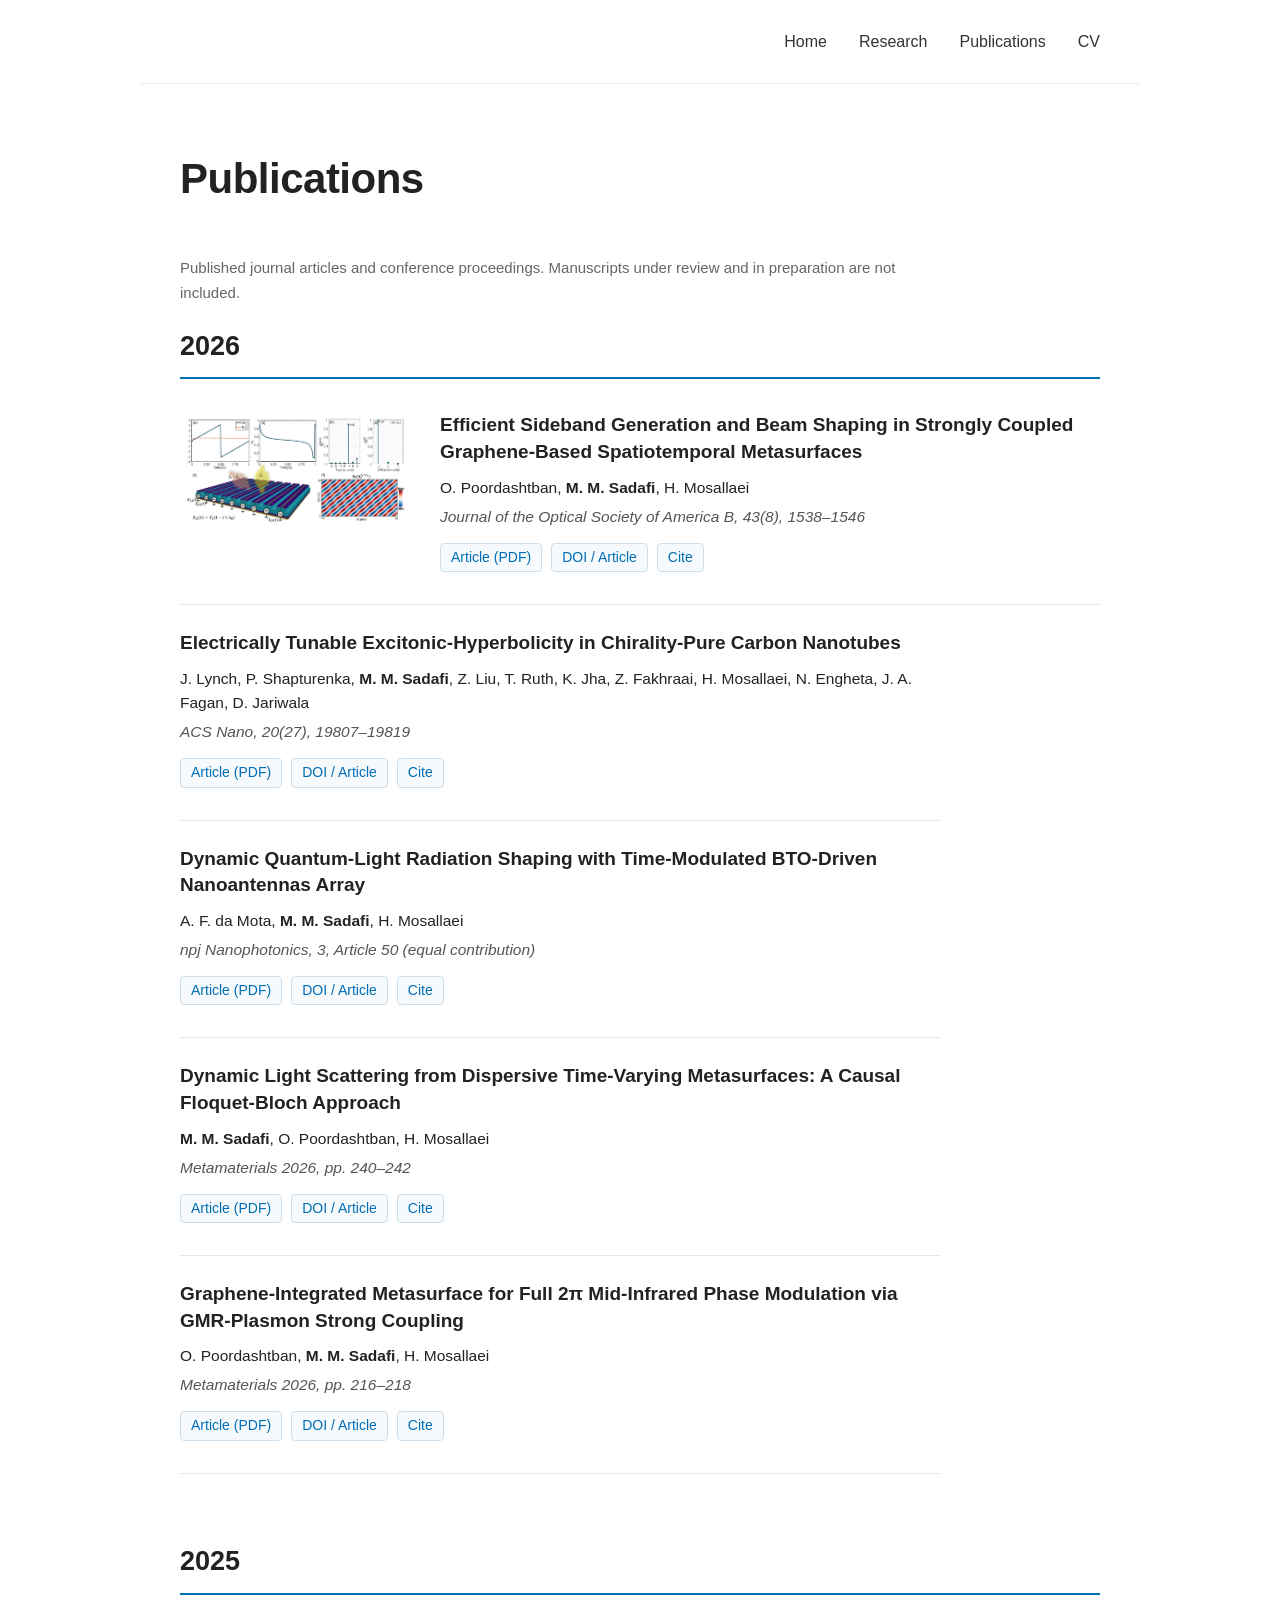
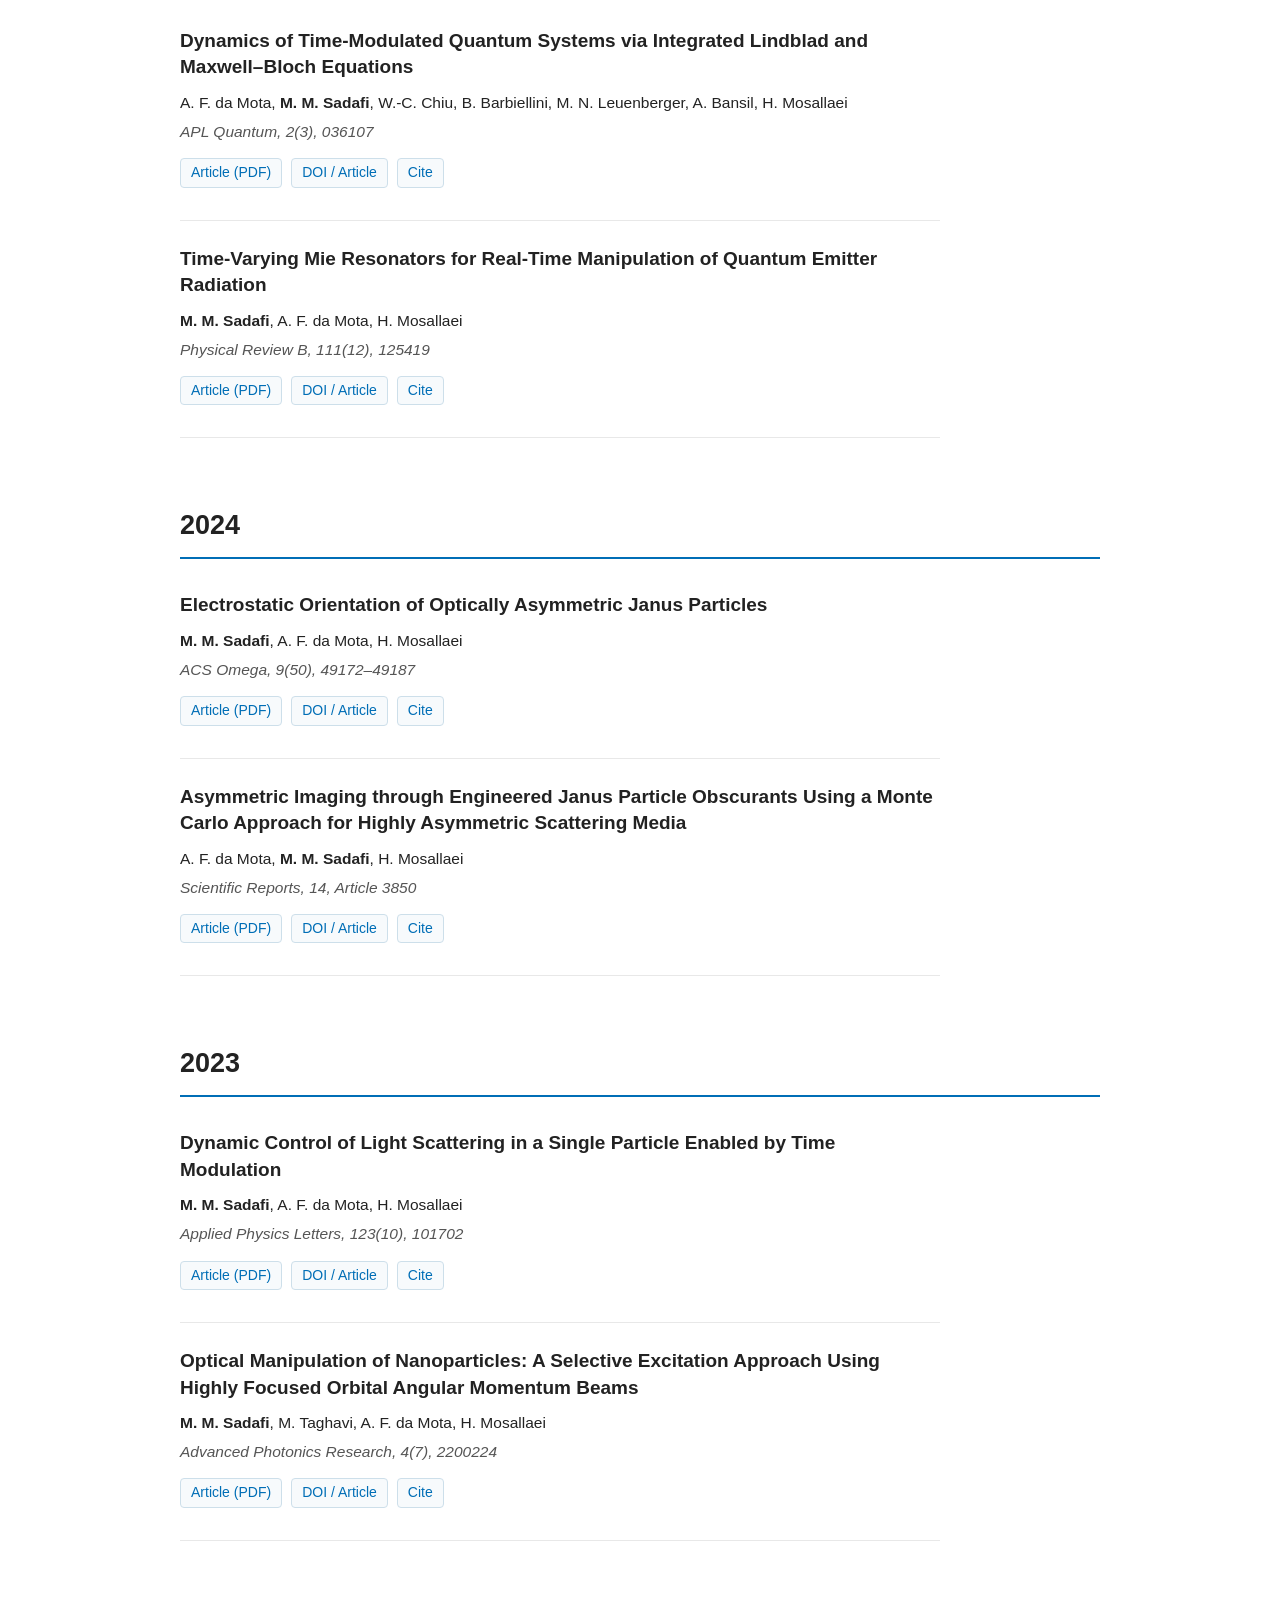
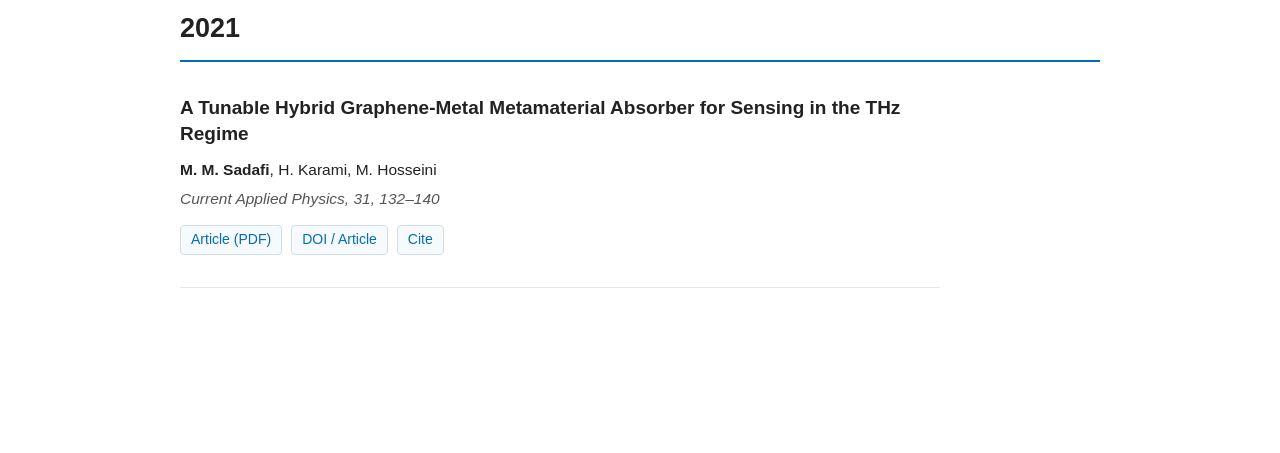
==== publications.html @ 4ecfa261 "Update publications.html" ====
<!DOCTYPE html>
<html lang="en">
<head>
  <meta charset="UTF-8">
  <meta name="viewport" content="width=device-width, initial-scale=1.0">
  <title>Publications | Mohammad Mojtaba Sadafi</title>
  <link rel="stylesheet" href="style.css">
</head>

<body>

<nav>
  <a href="index.html">Home</a>
  <a href="research.html">Research</a>
  <a href="publications.html">Publications</a>
  <a href="MohammadMojtabaSadafi_CV.pdf" target="_blank">CV</a>
</nav>

<main class="publications-page">

  <h1>Publications</h1>

  <p class="publication-note">
    Published journal articles and conference proceedings.
    Manuscripts under review and in preparation are not included.
  </p>

  <!-- ==================== 2026 ==================== -->

  <section class="publication-year">
    <h2 class="year-heading">2026</h2>

    <!-- Paper 1 -->
    <article class="publication-entry">

      <img
        src="images/SidebandGeneration2026.png"
        alt="Sideband generation and beam shaping"
        class="publication-image"
        onerror="this.closest('article').classList.add('publication-entry--text');this.remove()"
      >

      <div class="publication-info">
        <h3>
          Efficient Sideband Generation and Beam Shaping in Strongly
          Coupled Graphene-Based Spatiotemporal Metasurfaces
        </h3>

        <p class="publication-authors">
          O. Poordashtban, <strong>M. M. Sadafi</strong>, H. Mosallaei
        </p>

        <p class="publication-venue">
          Journal of the Optical Society of America B, 43(8), 1538–1546
        </p>

        <div class="publication-links">
          <a href="papers/SidebandGeneration2026.pdf" target="_blank">Article (PDF)</a>
          <a href="https://doi.org/10.1364/JOSAB.601458" target="_blank">DOI / Article</a>
          <a href="citations/Sadafi2026Efficient1.bib" download>Cite</a>
        </div>
      </div>

    </article>

    <!-- Paper 2 -->
    <article class="publication-entry">

      <img
        src="images/ExcitonicHyperbolicity2026.png"
        alt="Excitonic hyperbolicity in carbon nanotubes"
        class="publication-image"
        onerror="this.closest('article').classList.add('publication-entry--text');this.remove()"
      >

      <div class="publication-info">
        <h3>
          Electrically Tunable Excitonic-Hyperbolicity in
          Chirality-Pure Carbon Nanotubes
        </h3>

        <p class="publication-authors">
          J. Lynch, P. Shapturenka, <strong>M. M. Sadafi</strong>,
          Z. Liu, T. Ruth, K. Jha, Z. Fakhraai, H. Mosallaei,
          N. Engheta, J. A. Fagan, D. Jariwala
        </p>

        <p class="publication-venue">
          ACS Nano, 20(27), 19807–19819
        </p>

        <div class="publication-links">
          <a href="papers/ExcitonicHyperbolicity2026.pdf" target="_blank">Article (PDF)</a>
          <a href="https://doi.org/10.1021/acsnano.6c08474" target="_blank">DOI / Article</a>
          <a href="citations/Sadafi2026Electrically2.bib" download>Cite</a>
        </div>
      </div>

    </article>

    <!-- Paper 3 -->
    <article class="publication-entry">

      <img
        src="images/QuantumLightRadiation2026.png"
        alt="Quantum light radiation shaping"
        class="publication-image"
        onerror="this.closest('article').classList.add('publication-entry--text');this.remove()"
      >

      <div class="publication-info">
        <h3>
          Dynamic Quantum-Light Radiation Shaping with
          Time-Modulated BTO-Driven Nanoantennas Array
        </h3>

        <p class="publication-authors">
          A. F. da Mota, <strong>M. M. Sadafi</strong>, H. Mosallaei
        </p>

        <p class="publication-venue">
          npj Nanophotonics, 3, Article 50 (equal contribution)
        </p>

        <div class="publication-links">
          <a href="papers/QuantumLightRadiation2026.pdf" target="_blank">Article (PDF)</a>
          <a href="https://doi.org/10.1038/s44310-026-00141-5" target="_blank">DOI / Article</a>
          <a href="citations/Sadafi2026Dynamic3.bib" download>Cite</a>
        </div>
      </div>

    </article>

    <!-- Paper 4 -->
    <article class="publication-entry">

      <img
        src="images/CausalFloquetBloch2026.png"
        alt="Causal Floquet-Bloch approach"
        class="publication-image"
        onerror="this.closest('article').classList.add('publication-entry--text');this.remove()"
      >

      <div class="publication-info">
        <h3>
          Dynamic Light Scattering from Dispersive Time-Varying
          Metasurfaces: A Causal Floquet-Bloch Approach
        </h3>

        <p class="publication-authors">
          <strong>M. M. Sadafi</strong>, O. Poordashtban, H. Mosallaei
        </p>

        <p class="publication-venue">
          Metamaterials 2026, pp. 240–242
        </p>

        <div class="publication-links">
          <a href="papers/CausalFloquetBloch2026.pdf" target="_blank">Article (PDF)</a>
          <a href="https://doi.org/10.1109/metamaterials70235.2026.11718622" target="_blank">DOI / Article</a>
          <a href="citations/Sadafi2026Dynamic4.bib" download>Cite</a>
        </div>
      </div>

    </article>

    <!-- Paper 5 -->
    <article class="publication-entry">

      <img
        src="images/GraphenePhaseModulation2026.png"
        alt="Graphene integrated metasurface"
        class="publication-image"
        onerror="this.closest('article').classList.add('publication-entry--text');this.remove()"
      >

      <div class="publication-info">
        <h3>
          Graphene-Integrated Metasurface for Full 2π Mid-Infrared
          Phase Modulation via GMR-Plasmon Strong Coupling
        </h3>

        <p class="publication-authors">
          O. Poordashtban, <strong>M. M. Sadafi</strong>, H. Mosallaei
        </p>

        <p class="publication-venue">
          Metamaterials 2026, pp. 216–218
        </p>

        <div class="publication-links">
          <a href="papers/GraphenePhaseModulation2026.pdf" target="_blank">Article (PDF)</a>
          <a href="https://doi.org/10.1109/metamaterials70235.2026.11718620" target="_blank">DOI / Article</a>
          <a href="citations/Sadafi2026GrapheneIntegrated5.bib" download>Cite</a>
        </div>
      </div>

    </article>

  </section>

  <!-- ==================== 2025 ==================== -->

  <section class="publication-year">
    <h2 class="year-heading">2025</h2>

    <!-- Paper 6 -->
    <article class="publication-entry">

      <img
        src="images/LindbladMaxwellBloch2025.png"
        alt="Lindblad and Maxwell-Bloch equations"
        class="publication-image"
        onerror="this.closest('article').classList.add('publication-entry--text');this.remove()"
      >

      <div class="publication-info">
        <h3>
          Dynamics of Time-Modulated Quantum Systems via Integrated
          Lindblad and Maxwell–Bloch Equations
        </h3>

        <p class="publication-authors">
          A. F. da Mota, <strong>M. M. Sadafi</strong>,
          W.-C. Chiu, B. Barbiellini, M. N. Leuenberger,
          A. Bansil, H. Mosallaei
        </p>

        <p class="publication-venue">
          APL Quantum, 2(3), 036107
        </p>

        <div class="publication-links">
          <a href="papers/LindbladMaxwellBloch2025.pdf" target="_blank">Article (PDF)</a>
          <a href="https://doi.org/10.1063/5.0271171" target="_blank">DOI / Article</a>
          <a href="citations/Sadafi2025Dynamics1.bib" download>Cite</a>
        </div>
      </div>

    </article>

    <!-- Paper 7 -->
    <article class="publication-entry">

      <img
        src="images/TimeVaryingMie2025.png"
        alt="Time varying Mie resonators"
        class="publication-image"
        onerror="this.closest('article').classList.add('publication-entry--text');this.remove()"
      >

      <div class="publication-info">
        <h3>
          Time-Varying Mie Resonators for Real-Time Manipulation
          of Quantum Emitter Radiation
        </h3>

        <p class="publication-authors">
          <strong>M. M. Sadafi</strong>, A. F. da Mota, H. Mosallaei
        </p>

        <p class="publication-venue">
          Physical Review B, 111(12), 125419
        </p>

        <div class="publication-links">
          <a href="papers/TimeVaryingMie2025.pdf" target="_blank">Article (PDF)</a>
          <a href="https://doi.org/10.1103/physrevb.111.125419" target="_blank">DOI / Article</a>
          <a href="citations/Sadafi2025TimeVarying2.bib" download>Cite</a>
        </div>
      </div>

    </article>

  </section>

  <!-- ==================== 2024 ==================== -->

  <section class="publication-year">
    <h2 class="year-heading">2024</h2>

    <!-- Paper 8 -->
    <article class="publication-entry">

      <img
        src="images/JanusOrientation2024.png"
        alt="Electrostatic orientation of Janus particles"
        class="publication-image"
        onerror="this.closest('article').classList.add('publication-entry--text');this.remove()"
      >

      <div class="publication-info">
        <h3>
          Electrostatic Orientation of Optically Asymmetric
          Janus Particles
        </h3>

        <p class="publication-authors">
          <strong>M. M. Sadafi</strong>, A. F. da Mota, H. Mosallaei
        </p>

        <p class="publication-venue">
          ACS Omega, 9(50), 49172–49187
        </p>

        <div class="publication-links">
          <a href="papers/JanusOrientation2024.pdf" target="_blank">Article (PDF)</a>
          <a href="https://doi.org/10.1021/acsomega.4c05669" target="_blank">DOI / Article</a>
          <a href="citations/Sadafi2024Electrostatic1.bib" download>Cite</a>
        </div>
      </div>

    </article>

    <!-- Paper 9 -->
    <article class="publication-entry">

      <img
        src="images/AsymmetricImaging2024.png"
        alt="Asymmetric imaging with Janus particles"
        class="publication-image"
        onerror="this.closest('article').classList.add('publication-entry--text');this.remove()"
      >

      <div class="publication-info">
        <h3>
          Asymmetric Imaging through Engineered Janus Particle
          Obscurants Using a Monte Carlo Approach for Highly
          Asymmetric Scattering Media
        </h3>

        <p class="publication-authors">
          A. F. da Mota, <strong>M. M. Sadafi</strong>, H. Mosallaei
        </p>

        <p class="publication-venue">
          Scientific Reports, 14, Article 3850
        </p>

        <div class="publication-links">
          <a href="papers/AsymmetricImaging2024.pdf" target="_blank">Article (PDF)</a>
          <a href="https://doi.org/10.1038/s41598-024-54035-7" target="_blank">DOI / Article</a>
          <a href="citations/Sadafi2024Asymmetric2.bib" download>Cite</a>
        </div>
      </div>

    </article>

  </section>

  <!-- ==================== 2023 ==================== -->

  <section class="publication-year">
    <h2 class="year-heading">2023</h2>

    <!-- Paper 10 -->
    <article class="publication-entry">

      <img
        src="images/DynamicLightScattering2023.png"
        alt="Dynamic light scattering"
        class="publication-image"
        onerror="this.closest('article').classList.add('publication-entry--text');this.remove()"
      >

      <div class="publication-info">
        <h3>
          Dynamic Control of Light Scattering in a Single
          Particle Enabled by Time Modulation
        </h3>

        <p class="publication-authors">
          <strong>M. M. Sadafi</strong>, A. F. da Mota, H. Mosallaei
        </p>

        <p class="publication-venue">
          Applied Physics Letters, 123(10), 101702
        </p>

        <div class="publication-links">
          <a href="papers/DynamicLightScattering2023.pdf" target="_blank">Article (PDF)</a>
          <a href="https://doi.org/10.1063/5.0145291" target="_blank">DOI / Article</a>
          <a href="citations/Sadafi2023Dynamic1.bib" download>Cite</a>
        </div>
      </div>

    </article>

    <!-- Paper 11 -->
    <article class="publication-entry">

      <img
        src="images/OpticalManipulation2023.png"
        alt="Optical manipulation of nanoparticles"
        class="publication-image"
        onerror="this.closest('article').classList.add('publication-entry--text');this.remove()"
      >

      <div class="publication-info">
        <h3>
          Optical Manipulation of Nanoparticles: A Selective
          Excitation Approach Using Highly Focused Orbital
          Angular Momentum Beams
        </h3>

        <p class="publication-authors">
          <strong>M. M. Sadafi</strong>, M. Taghavi,
          A. F. da Mota, H. Mosallaei
        </p>

        <p class="publication-venue">
          Advanced Photonics Research, 4(7), 2200224
        </p>

        <div class="publication-links">
          <a href="papers/OpticalManipulation2023.pdf" target="_blank">Article (PDF)</a>
          <a href="https://doi.org/10.1002/adpr.202200224" target="_blank">DOI / Article</a>
          <a href="citations/Sadafi2023Optical2.bib" download>Cite</a>
        </div>
      </div>

    </article>

  </section>

  <!-- ==================== 2021 ==================== -->

  <section class="publication-year">
    <h2 class="year-heading">2021</h2>

    <!-- Paper 12 -->
    <article class="publication-entry">

      <img
        src="images/GrapheneMetamaterialAbsorber2021.png"
        alt="Graphene metal metamaterial absorber"
        class="publication-image"
        onerror="this.closest('article').classList.add('publication-entry--text');this.remove()"
      >

      <div class="publication-info">
        <h3>
          A Tunable Hybrid Graphene-Metal Metamaterial Absorber
          for Sensing in the THz Regime
        </h3>

        <p class="publication-authors">
          <strong>M. M. Sadafi</strong>, H. Karami, M. Hosseini
        </p>

        <p class="publication-venue">
          Current Applied Physics, 31, 132–140
        </p>

        <div class="publication-links">
          <a href="papers/GrapheneMetamaterialAbsorber2021.pdf" target="_blank">Article (PDF)</a>
          <a href="https://doi.org/10.1016/j.cap.2021.07.020" target="_blank">DOI / Article</a>
          <a href="citations/Sadafi2021A1.bib" download>Cite</a>
        </div>
      </div>

    </article>

  </section>

</main>

</body>
</html>
---- style.css ----
* {
  box-sizing: border-box;
}

body {
  margin: 0;
  font-family: -apple-system, BlinkMacSystemFont, "Segoe UI", Roboto, Helvetica, Arial, sans-serif;
  color: #222;
  background: #ffffff;
  line-height: 1.7;
}

/* =========================
   Navigation
   ========================= */

nav {
  max-width: 1000px;
  margin: 0 auto;
  padding: 28px 40px;
  display: flex;
  justify-content: flex-end;
  gap: 32px;
  border-bottom: 1px solid #eeeeee;
}

nav a {
  color: #333;
  text-decoration: none;
  font-size: 16px;
  font-weight: 500;
}

nav a:hover {
  color: #006eb6;
}

/* =========================
   Main content
   ========================= */

main {
  max-width: 900px;
  margin: 0 auto;
  padding: 70px 40px 100px;
}

/* =========================
   Homepage profile photo
   ========================= */

main > img {
  width: 210px;
  height: 210px;
  object-fit: cover;
  object-position: center 25%;
  border-radius: 50%;
  display: block;
  margin-bottom: 30px;
}

/* =========================
    Typography
    ========================= */

h1 {
  margin: 0 0 12px;
  font-size: 42px;
  line-height: 1.2;
  font-weight: 650;
  letter-spacing: -0.5px;
}

h2 {
  margin-top: 55px;
  margin-bottom: 15px;
  font-size: 25px;
  font-weight: 600;
}

p {
  max-width: 760px;
  margin-top: 10px;
  margin-bottom: 18px;
  font-size: 17px;
}

/* =========================
    Affiliation
    ========================= */

.affiliation {
  margin-top: 0;
  margin-bottom: 14px;
  line-height: 1.65;
}

/* =========================
    Social and academic links
    ========================= */

.social-links {
  display: flex;
  align-items: center;
  gap: 17px;
  margin-top: 10px;
  margin-bottom: 35px;
}

.social-links a {
  color: #006eb6 !important;
  text-decoration: none;
  font-size: 24px;
  line-height: 1;
  transition: transform 0.15s ease, color 0.15s ease;
}

.social-links a i {
  color: #006eb6 !important;
}

.social-links a:hover {
  color: #004f83 !important;
  transform: translateY(-2px);
  text-decoration: none;
}

.social-links a:hover i {
  color: #004f83 !important;
}

/* =========================
    General links
    ========================= */

a {
  color: #006eb6;
}

main a {
  text-decoration: none;
}

main a:hover {
  text-decoration: underline;
}

.social-links a:hover {
  text-decoration: none;
}

/* =========================
    Publications page
    ========================= */

.publications-page {
  max-width: 1000px;
}

.publications-page > h1 {
  margin-bottom: 50px;
}

.publication-year {
  margin-bottom: 65px;
}

.year-heading {
  margin: 0 0 28px;
  padding-bottom: 8px;
  font-size: 27px;
  font-weight: 650;
  color: #222;
  border-bottom: 2px solid #006eb6;
}

.publication-entry {
  display: grid;
  grid-template-columns: 230px 1fr;
  gap: 30px;
  align-items: start;
  padding: 25px 0 32px;
  border-bottom: 1px solid #e8e8e8;
}

.publication-entry:first-of-type {
  padding-top: 5px;
}

.publication-image {
  width: 100%;
}

.publication-image img {
  display: block;
  width: 100%;
  height: 150px;
  object-fit: contain;
  padding: 8px;
  background: #ffffff;
  border: 1px solid #e1e1e1;
  border-radius: 6px;
}

.publication-info h3 {
  margin: 0 0 10px;
  font-size: 19px;
  line-height: 1.4;
  font-weight: 650;
  color: #222;
}

.publication-authors,
.publication-venue,
.publication-award {
  max-width: none;
  margin: 5px 0;
  font-size: 15.5px;
  line-height: 1.55;
}

.publication-venue {
  color: #555;
  font-style: italic;
}

.publication-award {
  color: #8a5a00;
  font-weight: 600;
  font-style: normal;
}

.publication-links {
  display: flex;
  flex-wrap: wrap;
  gap: 9px;
  margin-top: 14px;
}

.publication-links a {
  display: inline-block;
  padding: 4px 10px;
  color: #006eb6;
  background: #f7fafc;
  border: 1px solid #cddfea;
  border-radius: 4px;
  font-size: 14px;
  font-weight: 500;
  line-height: 1.4;
  text-decoration: none;
  transition: background 0.15s ease, border-color 0.15s ease, color 0.15s ease;
}

.publication-links a:hover {
  color: #004f83;
  background: #edf5fa;
  border-color: #9fc4dc;
  text-decoration: none;
}

/* =========================
    Mobile
    ========================= */

@media (max-width: 650px) {

  nav {
    padding: 20px 24px;
    justify-content: center;
    gap: 24px;
  }

  main {
    padding: 45px 24px 70px;
  }

  main > img {
    width: 170px;
    height: 170px;
  }

  h1 {
    font-size: 34px;
  }

  h2 {
    font-size: 23px;
  }

  p {
    font-size: 16px;
  }

  .social-links {
    gap: 15px;
  }

  .social-links a {
    font-size: 22px;
  }

  .publications-page > h1 {
    margin-bottom: 40px;
  }

  .publication-year {
    margin-bottom: 50px;
  }

  .year-heading {
    font-size: 24px;
  }

  .publication-entry {
    grid-template-columns: 1fr;
    gap: 18px;
    padding: 22px 0 30px;
  }

  .publication-image {
    max-width: 360px;
  }

  .publication-image img {
    height: auto;
    max-height: 220px;
  }

  .publication-info h3 {
    font-size: 18px;
  }

  .publication-authors,
  .publication-venue,
  .publication-award {
    font-size: 15px;
  }
  .publication-award a {
    color: inherit;
    text-decoration: none;
  }

  .publication-award a:hover {
    text-decoration: underline;
  }
}

/* Initial draft: publication thumbnails can be added after review. */
.publication-entry--text { display: block; max-width: 760px; }
.publication-note { color: #666; font-size: 15px; }
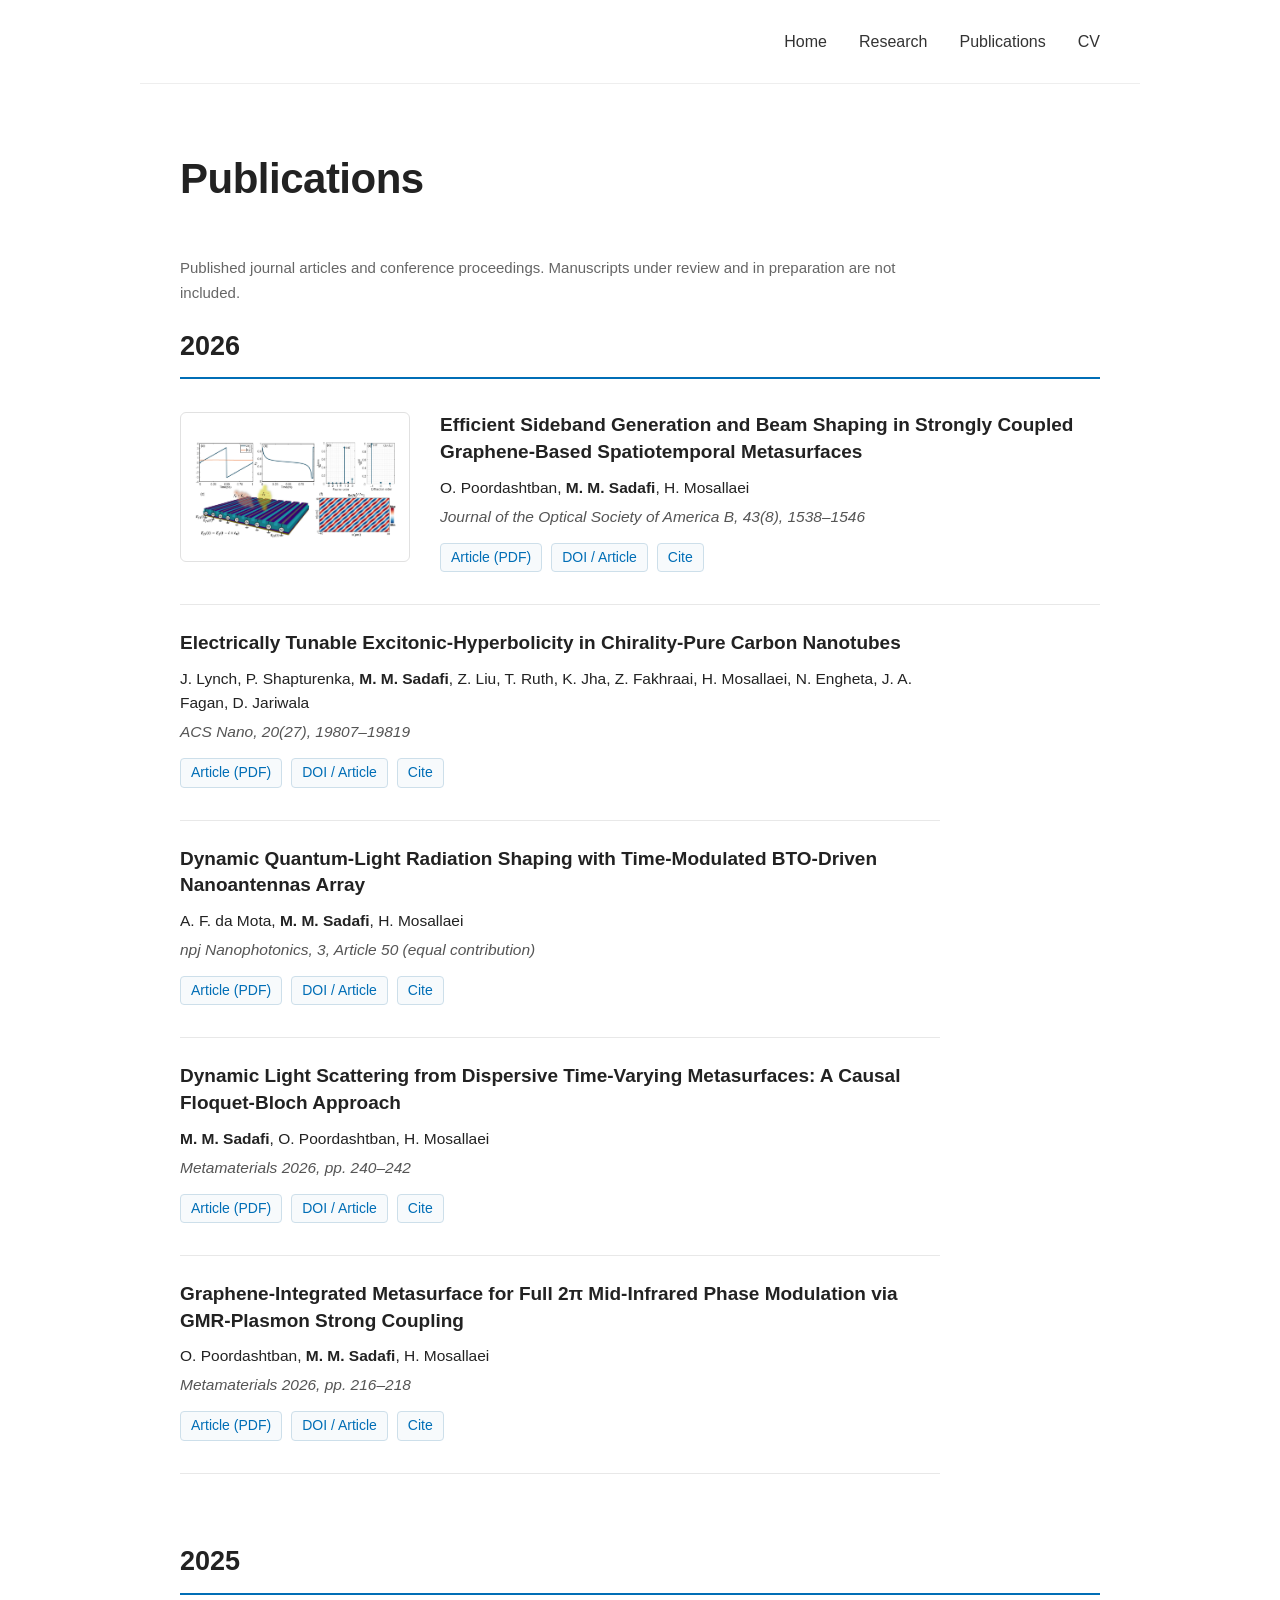
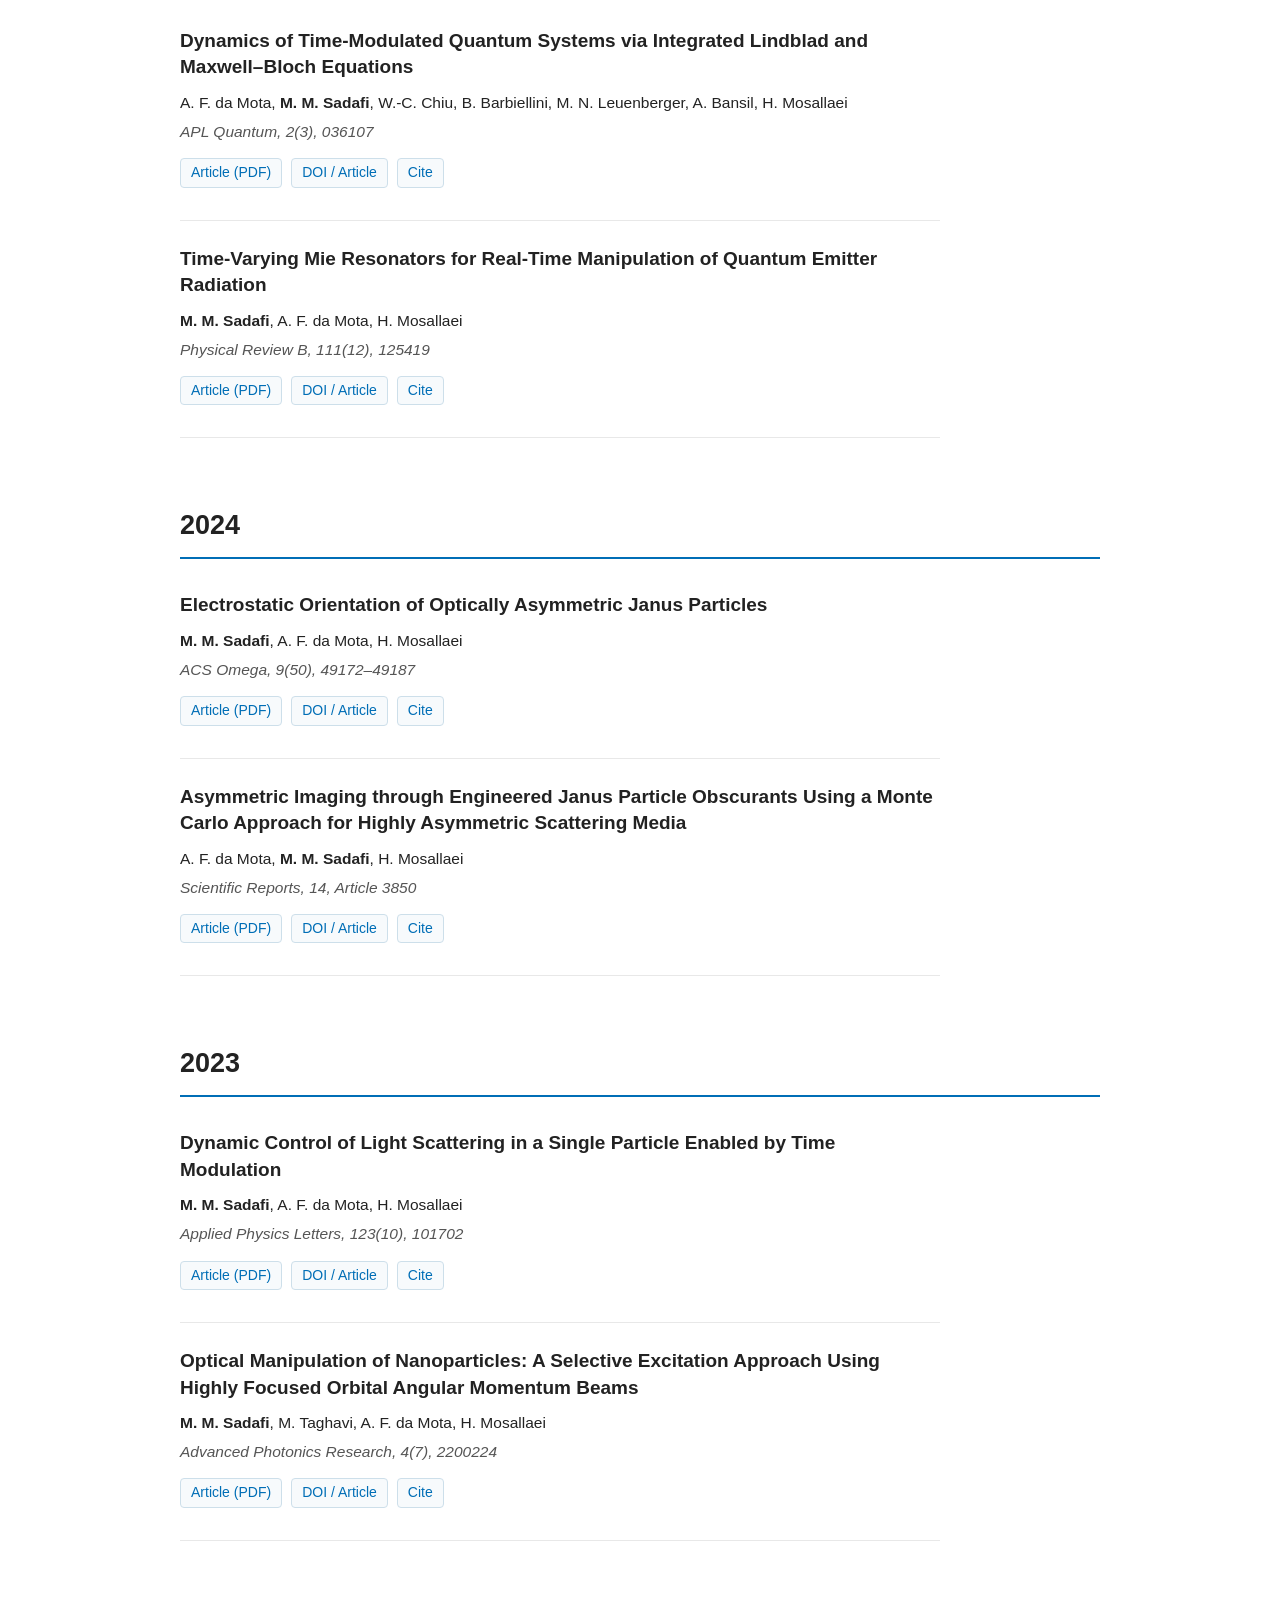
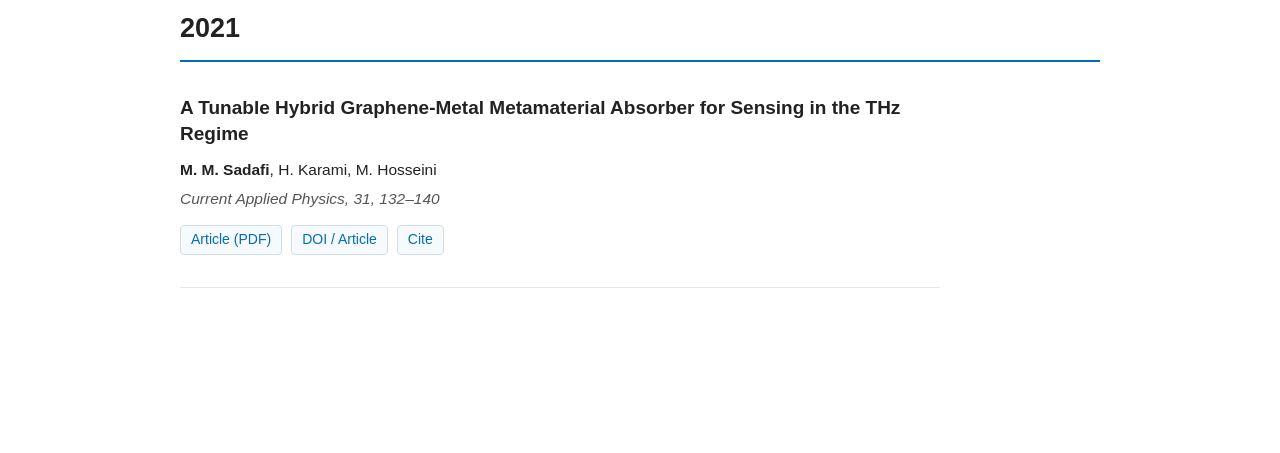
==== commit 6b503440: "Update publications.html" ====
--- a/publications.html
+++ b/publications.html
@@ -37,7 +37,6 @@
         src="images/SidebandGeneration2026.png"
         alt="Sideband generation and beam shaping"
         class="publication-image"
-        onerror="this.closest('article').classList.add('publication-entry--text');this.remove()"
       >
 
       <div class="publication-info">
--- a/style.css
+++ b/style.css
@@ -1,14 +1,20 @@
+/* =========================
+   Global
+   ========================= */
+
 * {
   box-sizing: border-box;
 }
 
 body {
   margin: 0;
-  font-family: -apple-system, BlinkMacSystemFont, "Segoe UI", Roboto, Helvetica, Arial, sans-serif;
+  font-family: -apple-system, BlinkMacSystemFont, "Segoe UI",
+               Roboto, Helvetica, Arial, sans-serif;
   color: #222;
   background: #ffffff;
   line-height: 1.7;
 }
+
 
 /* =========================
    Navigation
@@ -35,6 +41,7 @@
   color: #006eb6;
 }
 
+
 /* =========================
    Main content
    ========================= */
@@ -44,6 +51,7 @@
   margin: 0 auto;
   padding: 70px 40px 100px;
 }
+
 
 /* =========================
    Homepage profile photo
@@ -59,9 +67,10 @@
   margin-bottom: 30px;
 }
 
-/* =========================
-    Typography
-    ========================= */
+
+/* =========================
+   Typography
+   ========================= */
 
 h1 {
   margin: 0 0 12px;
@@ -85,9 +94,10 @@
   font-size: 17px;
 }
 
-/* =========================
-    Affiliation
-    ========================= */
+
+/* =========================
+   Affiliation
+   ========================= */
 
 .affiliation {
   margin-top: 0;
@@ -95,9 +105,10 @@
   line-height: 1.65;
 }
 
-/* =========================
-    Social and academic links
-    ========================= */
+
+/* =========================
+   Social and academic links
+   ========================= */
 
 .social-links {
   display: flex;
@@ -129,9 +140,10 @@
   color: #004f83 !important;
 }
 
-/* =========================
-    General links
-    ========================= */
+
+/* =========================
+   General links
+   ========================= */
 
 a {
   color: #006eb6;
@@ -149,9 +161,10 @@
   text-decoration: none;
 }
 
-/* =========================
-    Publications page
-    ========================= */
+
+/* =========================
+   Publications page
+   ========================= */
 
 .publications-page {
   max-width: 1000px;
@@ -159,6 +172,11 @@
 
 .publications-page > h1 {
   margin-bottom: 50px;
+}
+
+.publication-note {
+  color: #666;
+  font-size: 15px;
 }
 
 .publication-year {
@@ -174,9 +192,14 @@
   border-bottom: 2px solid #006eb6;
 }
 
+
+/* =========================
+   Publication entries
+   ========================= */
+
 .publication-entry {
   display: grid;
-  grid-template-columns: 230px 1fr;
+  grid-template-columns: 230px minmax(0, 1fr);
   gap: 30px;
   align-items: start;
   padding: 25px 0 32px;
@@ -187,11 +210,12 @@
   padding-top: 5px;
 }
 
-.publication-image {
-  width: 100%;
-}
-
-.publication-image img {
+
+/* =========================
+   Publication images
+   ========================= */
+
+.publication-entry > img.publication-image {
   display: block;
   width: 100%;
   height: 150px;
@@ -202,6 +226,25 @@
   border-radius: 6px;
 }
 
+
+/* =========================
+   Publications without images
+   ========================= */
+
+.publication-entry--text {
+  display: block;
+  max-width: 760px;
+}
+
+
+/* =========================
+   Publication information
+   ========================= */
+
+.publication-info {
+  min-width: 0;
+}
+
 .publication-info h3 {
   margin: 0 0 10px;
   font-size: 19px;
@@ -229,6 +272,11 @@
   font-weight: 600;
   font-style: normal;
 }
+
+
+/* =========================
+   Publication links
+   ========================= */
 
 .publication-links {
   display: flex;
@@ -248,7 +296,9 @@
   font-weight: 500;
   line-height: 1.4;
   text-decoration: none;
-  transition: background 0.15s ease, border-color 0.15s ease, color 0.15s ease;
+  transition: background 0.15s ease,
+              border-color 0.15s ease,
+              color 0.15s ease;
 }
 
 .publication-links a:hover {
@@ -258,9 +308,10 @@
   text-decoration: none;
 }
 
-/* =========================
-    Mobile
-    ========================= */
+
+/* =========================
+   Mobile responsiveness
+   ========================= */
 
 @media (max-width: 650px) {
 
@@ -317,11 +368,9 @@
     padding: 22px 0 30px;
   }
 
-  .publication-image {
+  .publication-entry > img.publication-image {
+    width: 100%;
     max-width: 360px;
-  }
-
-  .publication-image img {
     height: auto;
     max-height: 220px;
   }
@@ -335,6 +384,7 @@
   .publication-award {
     font-size: 15px;
   }
+
   .publication-award a {
     color: inherit;
     text-decoration: none;
@@ -343,8 +393,5 @@
   .publication-award a:hover {
     text-decoration: underline;
   }
-}
-
-/* Initial draft: publication thumbnails can be added after review. */
-.publication-entry--text { display: block; max-width: 760px; }
-.publication-note { color: #666; font-size: 15px; }
+
+}
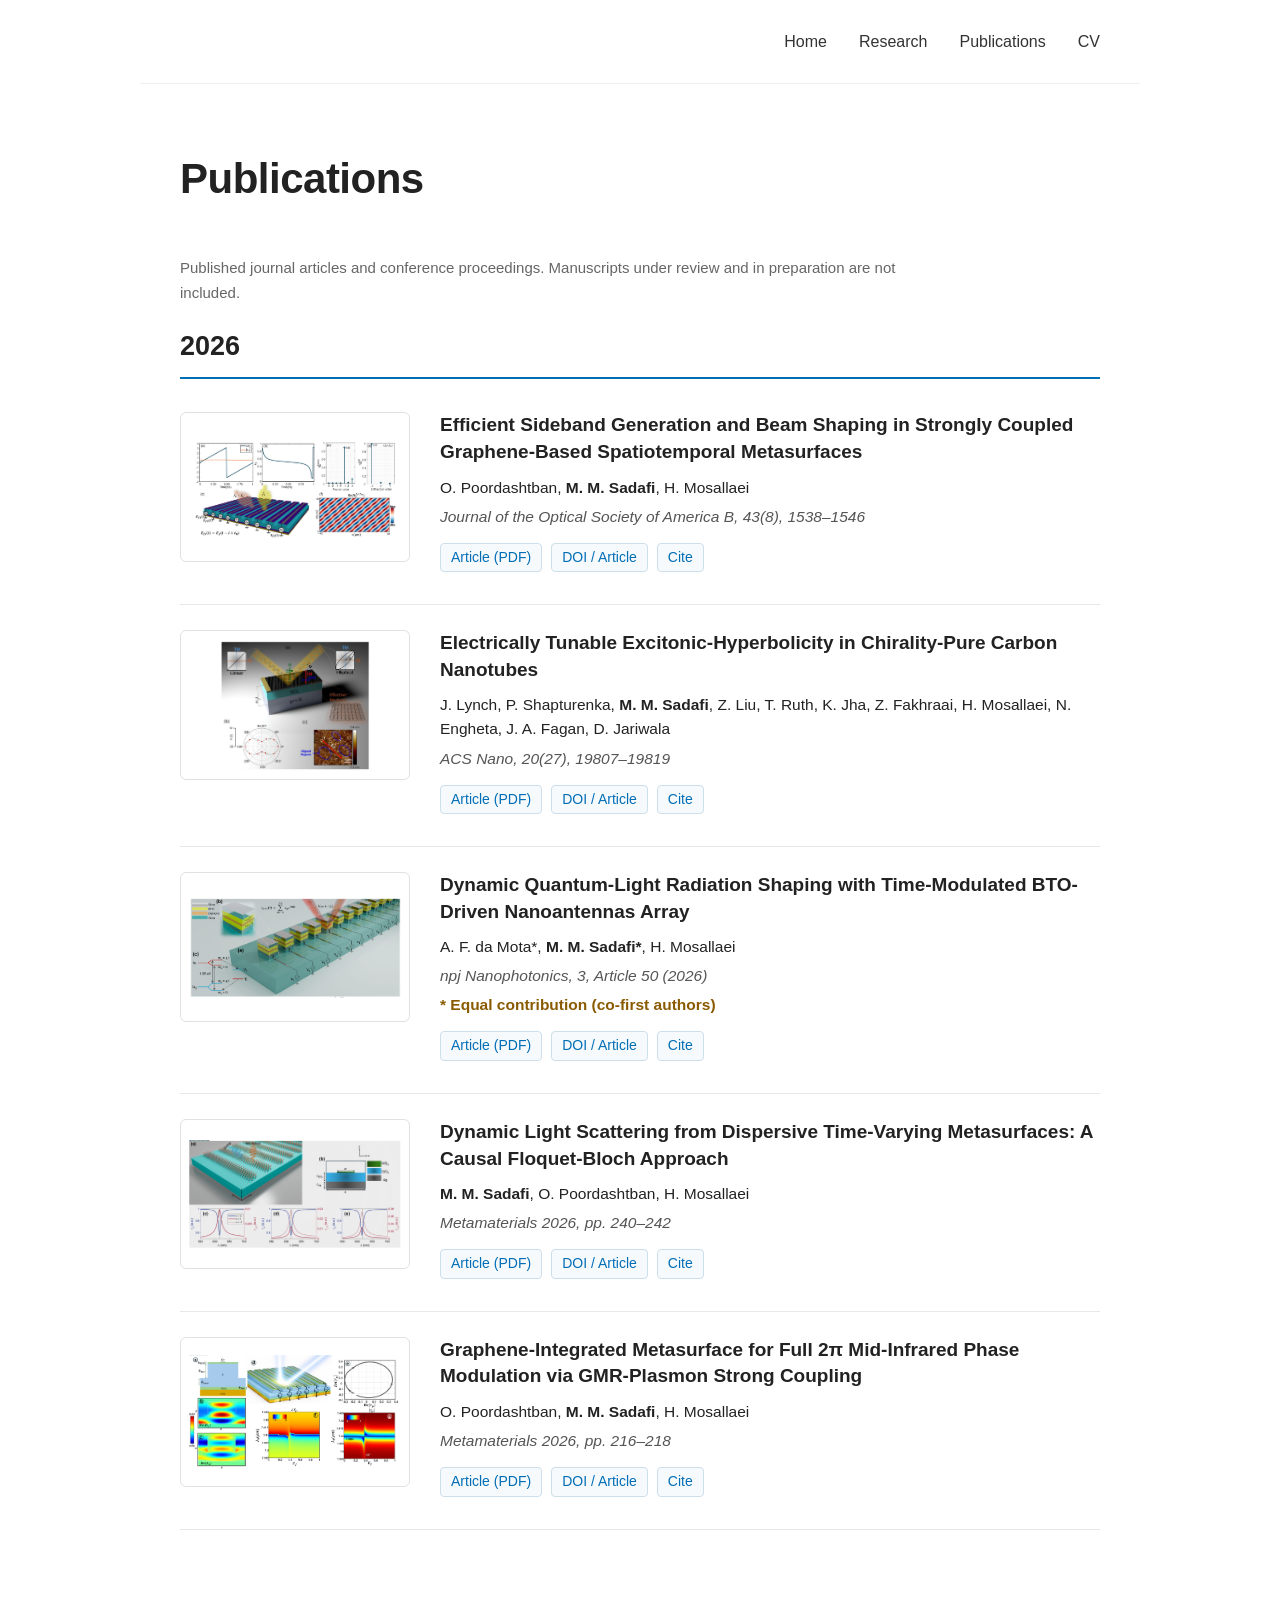
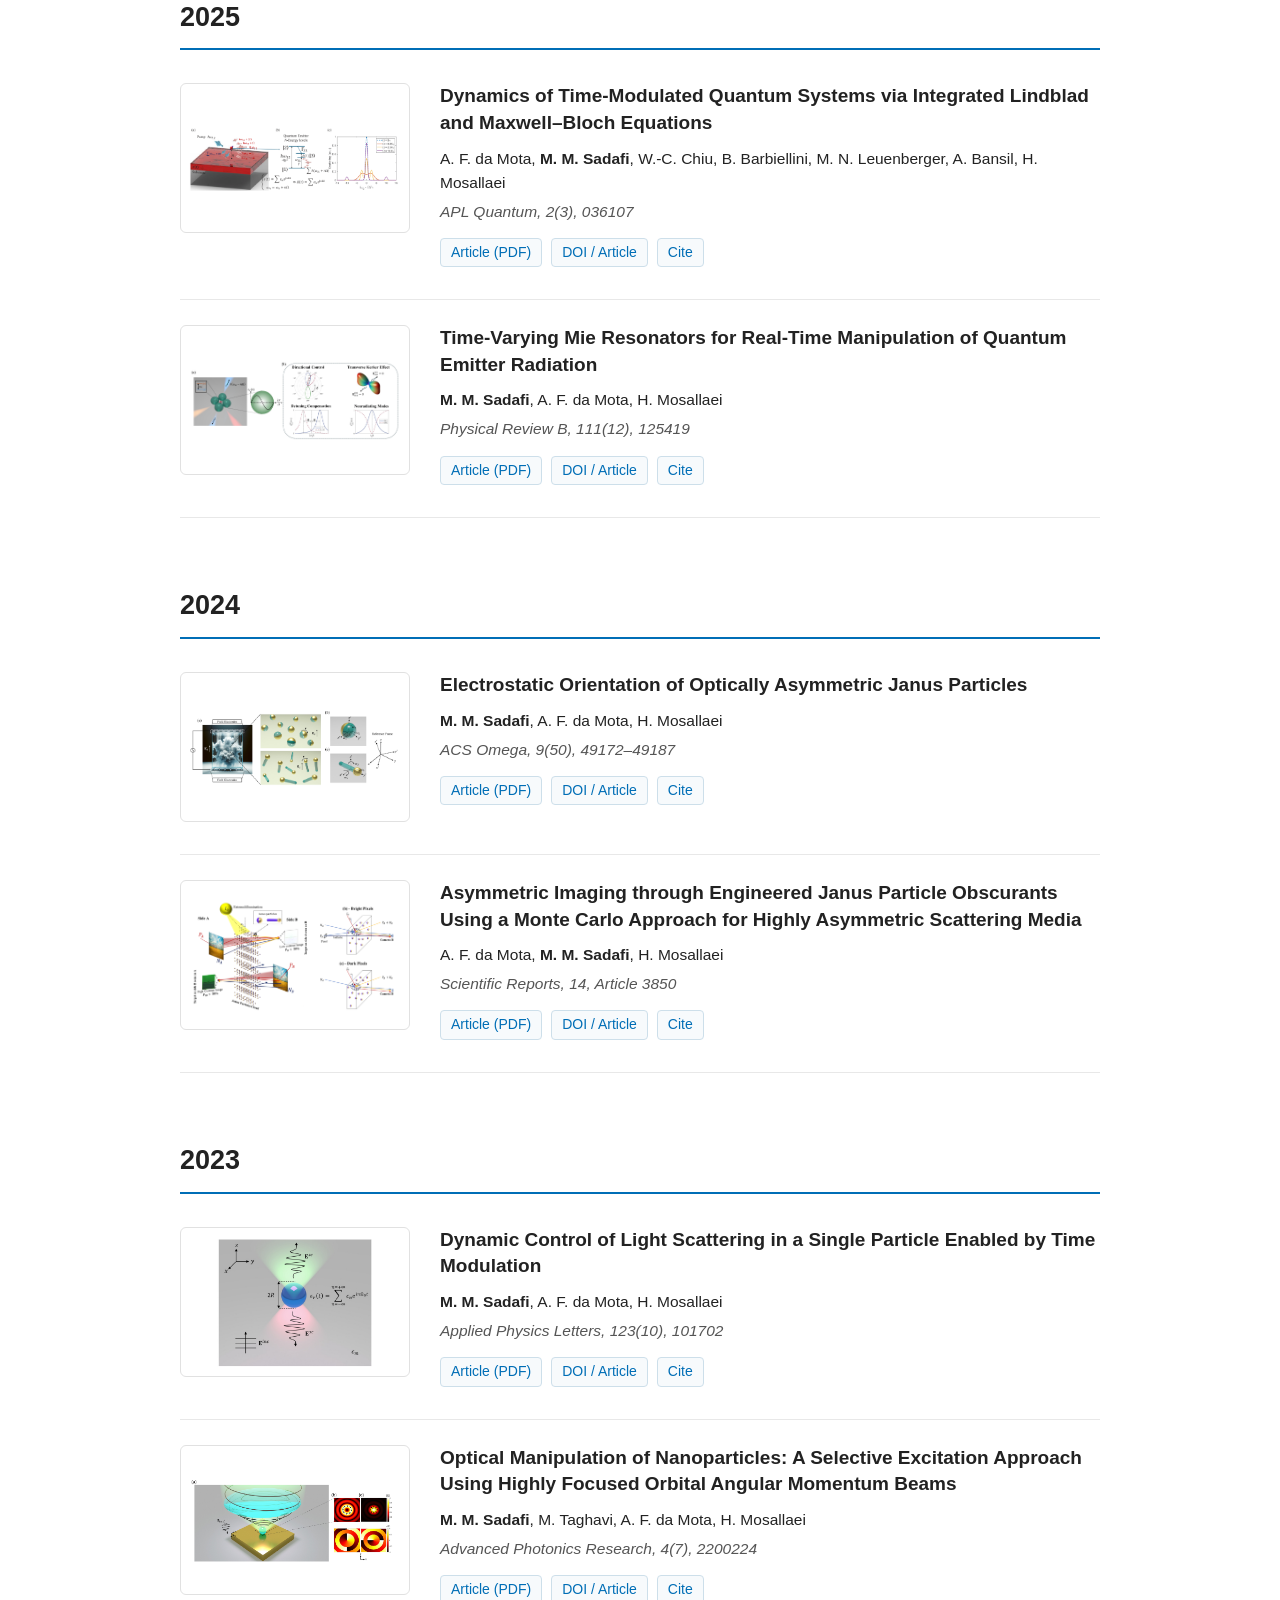
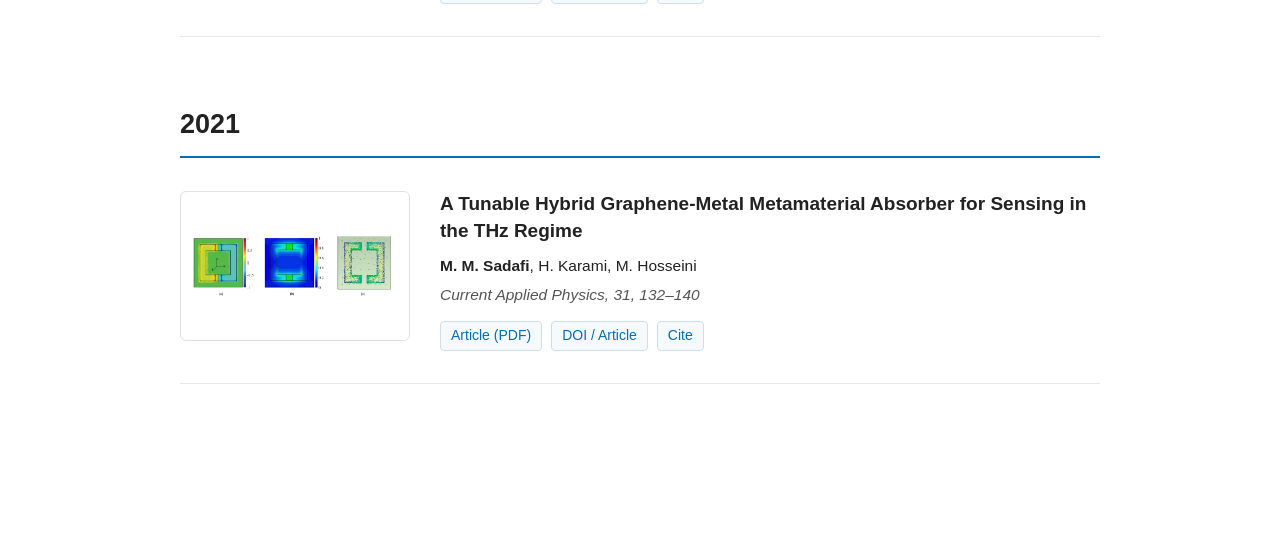
==== commit 19a1dcaa: "Update publications.html" ====
--- a/publications.html
+++ b/publications.html
@@ -114,11 +114,15 @@
         </h3>
 
         <p class="publication-authors">
-          A. F. da Mota, <strong>M. M. Sadafi</strong>, H. Mosallaei
-        </p>
-
-        <p class="publication-venue">
-          npj Nanophotonics, 3, Article 50 (equal contribution)
+          A. F. da Mota*, <strong>M. M. Sadafi*</strong>, H. Mosallaei
+        </p>
+        
+        <p class="publication-venue">
+          npj Nanophotonics, 3, Article 50 (2026)
+        </p>
+        
+        <p class="publication-award">
+          * Equal contribution (co-first authors)
         </p>
 
         <div class="publication-links">
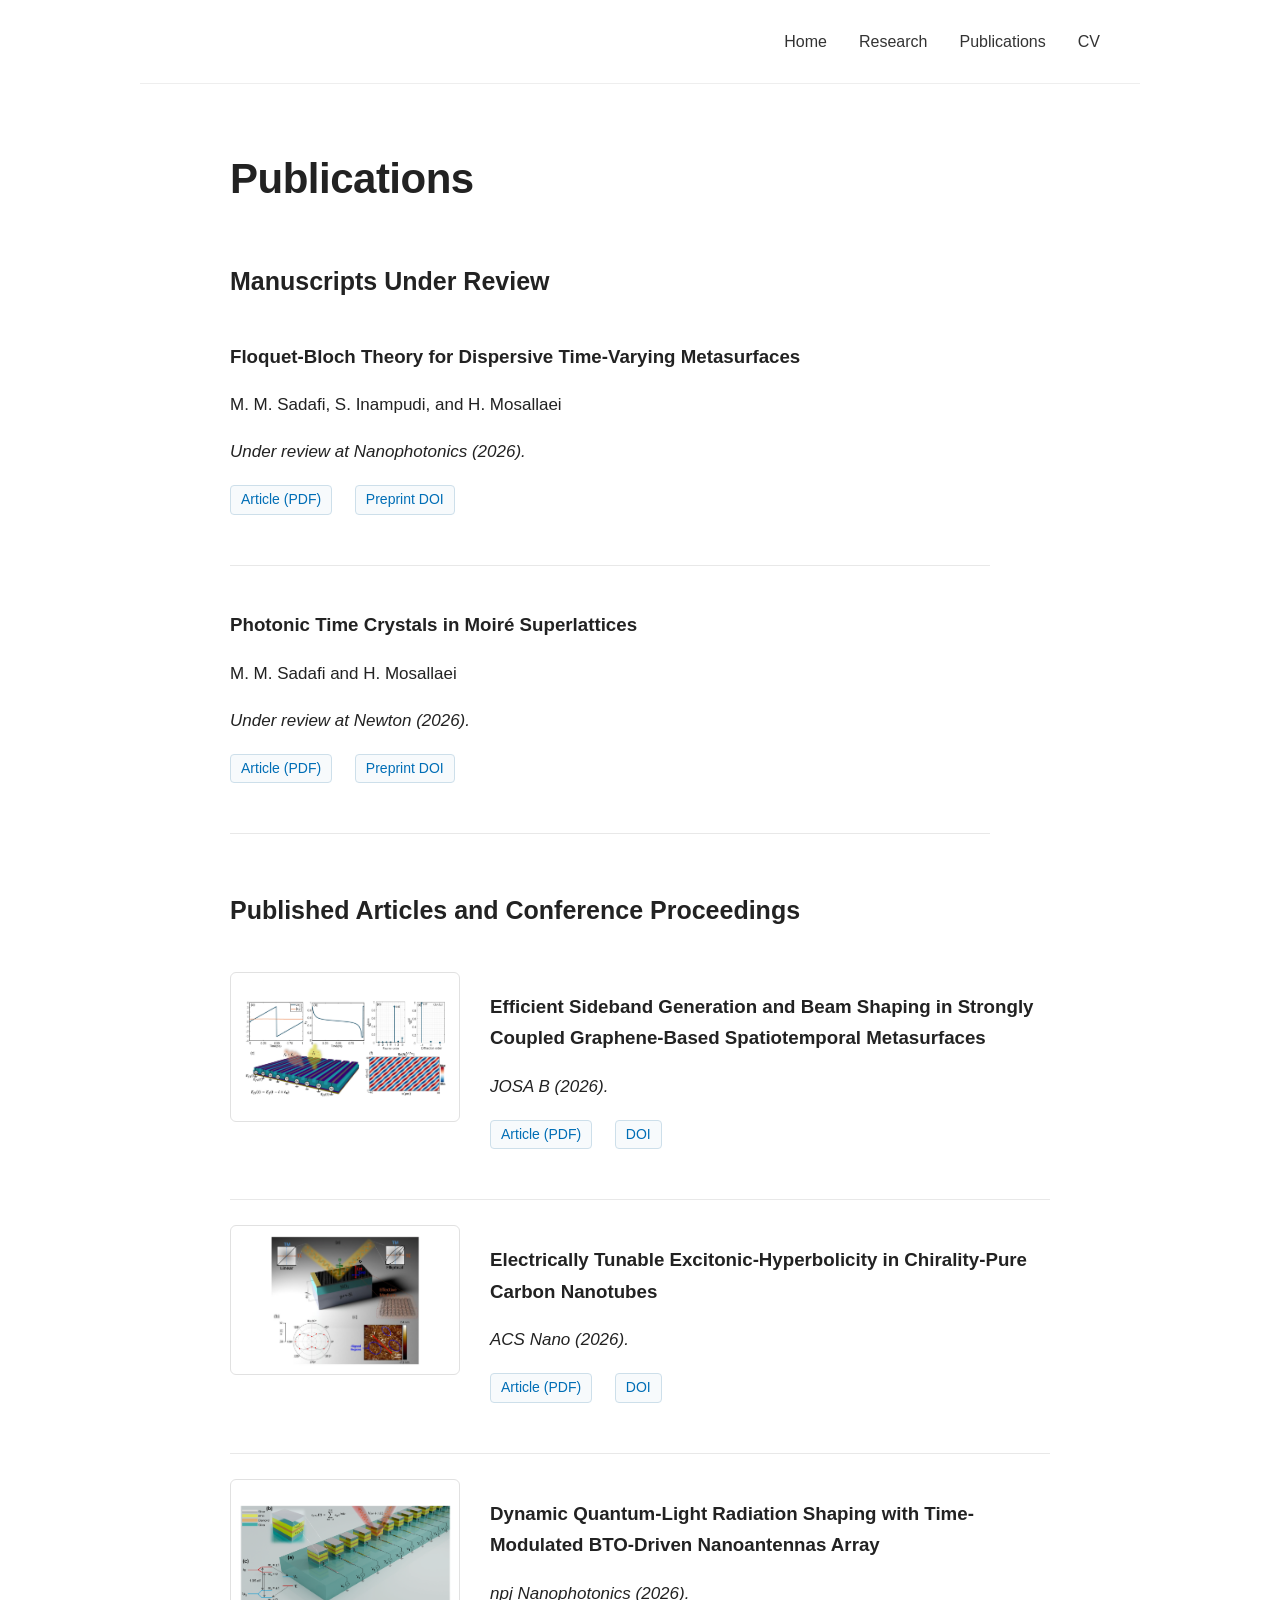
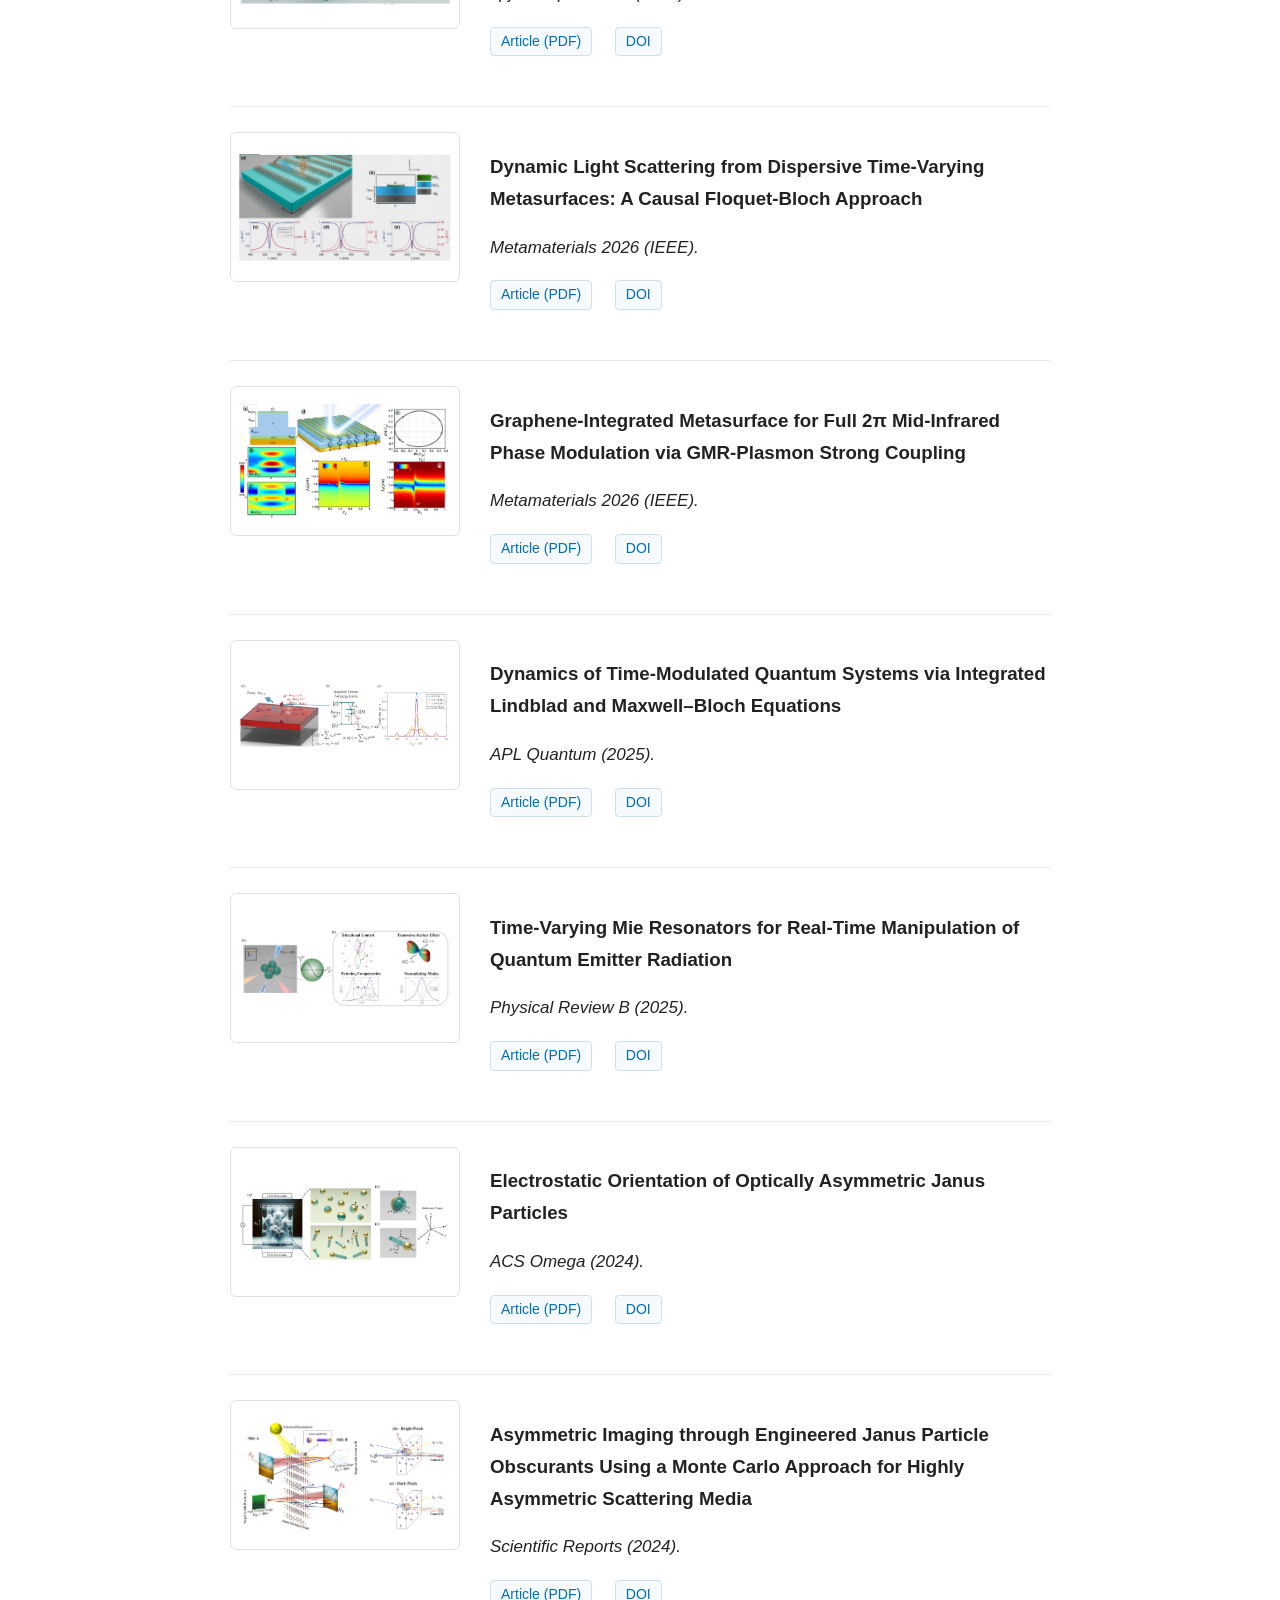
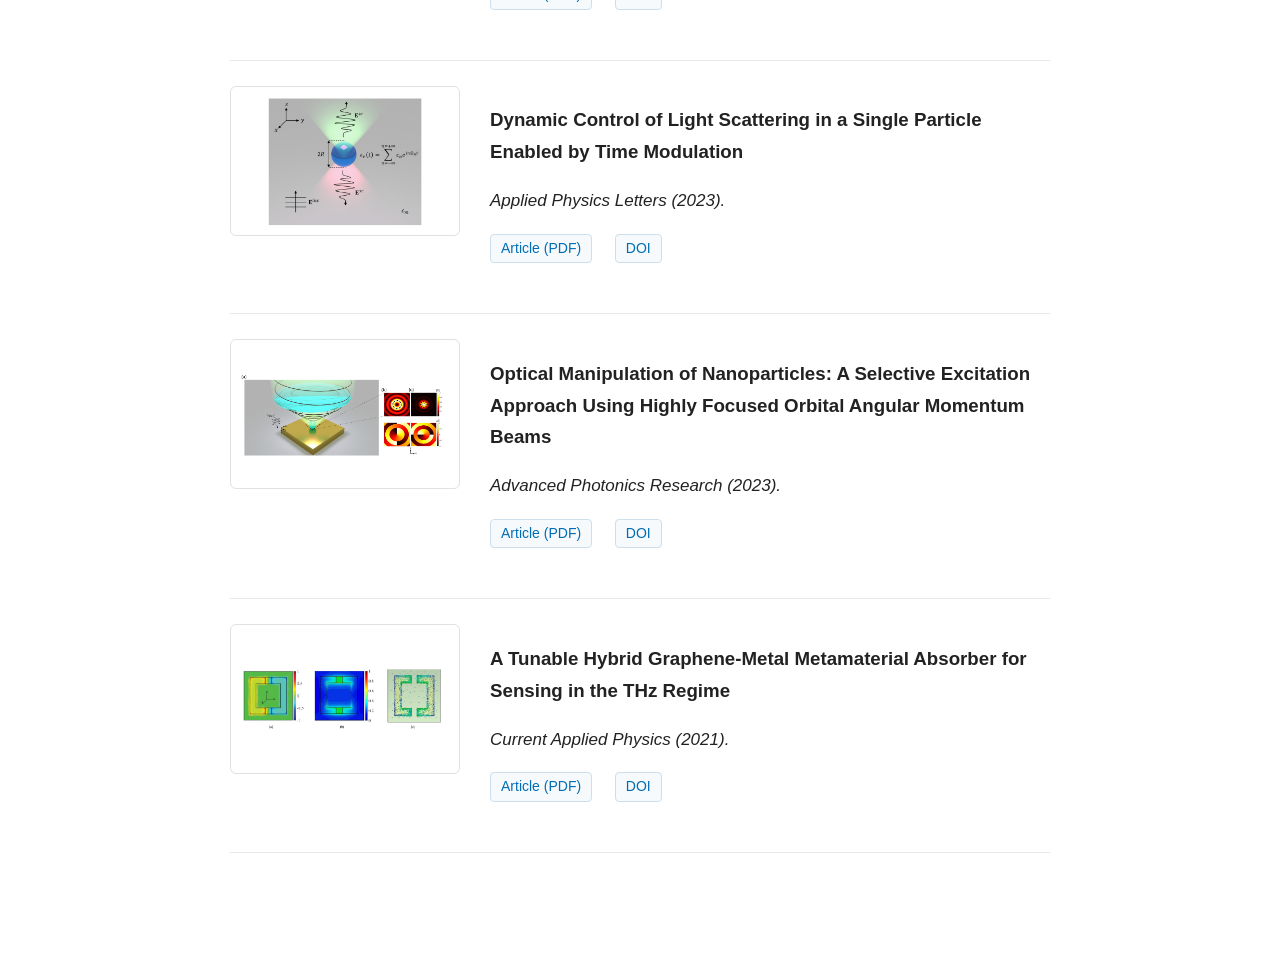
==== commit dfcd1d77: "Update publications.html" ====
--- a/publications.html
+++ b/publications.html
@@ -3,470 +3,481 @@
 <head>
   <meta charset="UTF-8">
   <meta name="viewport" content="width=device-width, initial-scale=1.0">
+  <meta name="description" content="Publications and manuscripts by Mohammad Mojtaba Sadafi.">
   <title>Publications | Mohammad Mojtaba Sadafi</title>
   <link rel="stylesheet" href="style.css">
 </head>
 
 <body>
-
-<nav>
-  <a href="index.html">Home</a>
-  <a href="research.html">Research</a>
-  <a href="publications.html">Publications</a>
-  <a href="MohammadMojtabaSadafi_CV.pdf" target="_blank">CV</a>
-</nav>
-
-<main class="publications-page">
-
-  <h1>Publications</h1>
-
-  <p class="publication-note">
-    Published journal articles and conference proceedings.
-    Manuscripts under review and in preparation are not included.
-  </p>
-
-  <!-- ==================== 2026 ==================== -->
-
-  <section class="publication-year">
-    <h2 class="year-heading">2026</h2>
-
-    <!-- Paper 1 -->
-    <article class="publication-entry">
-
-      <img
+  <header>
+    <nav aria-label="Main navigation">
+      <a href="index.html">Home</a>
+      <a href="research.html">Research</a>
+      <a href="publications.html" aria-current="page">Publications</a>
+      <a href="cv.html">CV</a>
+    </nav>
+  </header>
+
+  <main>
+    <h1>Publications</h1>
+
+    <!-- ========================================= -->
+    <!-- MANUSCRIPTS UNDER REVIEW                  -->
+    <!-- ========================================= -->
+
+    <h2>Manuscripts Under Review</h2>
+
+    <!-- Manuscript 1 -->
+    <article class="publication-entry">
+      <img
+        class="publication-image"
+        src="images/FloquetBlochTheory2026.png"
+        alt="Floquet-Bloch theory illustration"
+        onerror="this.closest('article').classList.add('publication-entry--text');this.remove()"
+      >
+
+      <div class="publication-content">
+        <h3>Floquet-Bloch Theory for Dispersive Time-Varying Metasurfaces</h3>
+
+        <p>M. M. Sadafi, S. Inampudi, and H. Mosallaei</p>
+
+        <p><em>Under review at Nanophotonics (2026).</em></p>
+
+        <p class="publication-links">
+          <a href="papers/FloquetBlochTheory2026.pdf"
+             target="_blank" rel="noopener noreferrer">
+            Article (PDF)
+          </a>
+          &nbsp;
+          <a href="https://doi.org/10.48550/arXiv.2609.27109"
+             target="_blank" rel="noopener noreferrer">
+            Preprint DOI
+          </a>
+        </p>
+      </div>
+    </article>
+
+    <!-- Manuscript 2 -->
+    <article class="publication-entry">
+      <img
+        class="publication-image"
+        src="images/MoireTimeCrystals2026.png"
+        alt="Moiré photonic time crystals illustration"
+        onerror="this.closest('article').classList.add('publication-entry--text');this.remove()"
+      >
+
+      <div class="publication-content">
+        <h3>Photonic Time Crystals in Moiré Superlattices</h3>
+
+        <p>M. M. Sadafi and H. Mosallaei</p>
+
+        <p><em>Under review at Newton (2026).</em></p>
+
+        <p class="publication-links">
+          <a href="papers/MoireTimeCrystals2026.pdf"
+             target="_blank" rel="noopener noreferrer">
+            Article (PDF)
+          </a>
+          &nbsp;
+          <a href="https://doi.org/10.2139/ssrn.7567239"
+             target="_blank" rel="noopener noreferrer">
+            Preprint DOI
+          </a>
+        </p>
+      </div>
+    </article>
+
+
+    <!-- ========================================= -->
+    <!-- PUBLISHED ARTICLES AND CONFERENCE PAPERS  -->
+    <!-- ========================================= -->
+
+    <h2>Published Articles and Conference Proceedings</h2>
+
+
+    <!-- Publication 1 -->
+    <article class="publication-entry">
+      <img
+        class="publication-image"
         src="images/SidebandGeneration2026.png"
-        alt="Sideband generation and beam shaping"
-        class="publication-image"
-      >
-
-      <div class="publication-info">
-        <h3>
-          Efficient Sideband Generation and Beam Shaping in Strongly
-          Coupled Graphene-Based Spatiotemporal Metasurfaces
-        </h3>
-
-        <p class="publication-authors">
-          O. Poordashtban, <strong>M. M. Sadafi</strong>, H. Mosallaei
-        </p>
-
-        <p class="publication-venue">
-          Journal of the Optical Society of America B, 43(8), 1538–1546
-        </p>
-
-        <div class="publication-links">
-          <a href="papers/SidebandGeneration2026.pdf" target="_blank">Article (PDF)</a>
-          <a href="https://doi.org/10.1364/JOSAB.601458" target="_blank">DOI / Article</a>
-          <a href="citations/Sadafi2026Efficient1.bib" download>Cite</a>
-        </div>
-      </div>
-
-    </article>
-
-    <!-- Paper 2 -->
-    <article class="publication-entry">
-
-      <img
+        alt="Illustration for Efficient Sideband Generation and Beam Shaping in Strongly Coupled Graphene-Based Spatiotemporal Metasurfaces"
+        onerror="this.closest('article').classList.add('publication-entry--text');this.remove()"
+      >
+
+      <div class="publication-content">
+        <h3>
+          Efficient Sideband Generation and Beam Shaping in Strongly Coupled
+          Graphene-Based Spatiotemporal Metasurfaces
+        </h3>
+
+        <p><em>JOSA B (2026).</em></p>
+
+        <p class="publication-links">
+          <a href="papers/SidebandGeneration2026.pdf"
+             target="_blank" rel="noopener noreferrer">
+            Article (PDF)
+          </a>
+          &nbsp;
+          <a href="https://doi.org/10.1364/JOSAB.601458"
+             target="_blank" rel="noopener noreferrer">
+            DOI
+          </a>
+        </p>
+      </div>
+    </article>
+
+
+    <!-- Publication 2 -->
+    <article class="publication-entry">
+      <img
+        class="publication-image"
         src="images/ExcitonicHyperbolicity2026.png"
-        alt="Excitonic hyperbolicity in carbon nanotubes"
-        class="publication-image"
-        onerror="this.closest('article').classList.add('publication-entry--text');this.remove()"
-      >
-
-      <div class="publication-info">
+        alt="Illustration for Electrically Tunable Excitonic-Hyperbolicity in Chirality-Pure Carbon Nanotubes"
+        onerror="this.closest('article').classList.add('publication-entry--text');this.remove()"
+      >
+
+      <div class="publication-content">
         <h3>
           Electrically Tunable Excitonic-Hyperbolicity in
           Chirality-Pure Carbon Nanotubes
         </h3>
 
-        <p class="publication-authors">
-          J. Lynch, P. Shapturenka, <strong>M. M. Sadafi</strong>,
-          Z. Liu, T. Ruth, K. Jha, Z. Fakhraai, H. Mosallaei,
-          N. Engheta, J. A. Fagan, D. Jariwala
-        </p>
-
-        <p class="publication-venue">
-          ACS Nano, 20(27), 19807–19819
-        </p>
-
-        <div class="publication-links">
-          <a href="papers/ExcitonicHyperbolicity2026.pdf" target="_blank">Article (PDF)</a>
-          <a href="https://doi.org/10.1021/acsnano.6c08474" target="_blank">DOI / Article</a>
-          <a href="citations/Sadafi2026Electrically2.bib" download>Cite</a>
-        </div>
-      </div>
-
-    </article>
-
-    <!-- Paper 3 -->
-    <article class="publication-entry">
-
-      <img
+        <p><em>ACS Nano (2026).</em></p>
+
+        <p class="publication-links">
+          <a href="papers/ExcitonicHyperbolicity2026.pdf"
+             target="_blank" rel="noopener noreferrer">
+            Article (PDF)
+          </a>
+          &nbsp;
+          <a href="https://doi.org/10.1021/acsnano.6c08474"
+             target="_blank" rel="noopener noreferrer">
+            DOI
+          </a>
+        </p>
+      </div>
+    </article>
+
+
+    <!-- Publication 3 -->
+    <article class="publication-entry">
+      <img
+        class="publication-image"
         src="images/QuantumLightRadiation2026.png"
-        alt="Quantum light radiation shaping"
-        class="publication-image"
-        onerror="this.closest('article').classList.add('publication-entry--text');this.remove()"
-      >
-
-      <div class="publication-info">
+        alt="Illustration for Dynamic Quantum-Light Radiation Shaping with Time-Modulated BTO-Driven Nanoantennas Array"
+        onerror="this.closest('article').classList.add('publication-entry--text');this.remove()"
+      >
+
+      <div class="publication-content">
         <h3>
           Dynamic Quantum-Light Radiation Shaping with
           Time-Modulated BTO-Driven Nanoantennas Array
         </h3>
 
-        <p class="publication-authors">
-          A. F. da Mota*, <strong>M. M. Sadafi*</strong>, H. Mosallaei
-        </p>
-        
-        <p class="publication-venue">
-          npj Nanophotonics, 3, Article 50 (2026)
-        </p>
-        
-        <p class="publication-award">
-          * Equal contribution (co-first authors)
-        </p>
-
-        <div class="publication-links">
-          <a href="papers/QuantumLightRadiation2026.pdf" target="_blank">Article (PDF)</a>
-          <a href="https://doi.org/10.1038/s44310-026-00141-5" target="_blank">DOI / Article</a>
-          <a href="citations/Sadafi2026Dynamic3.bib" download>Cite</a>
-        </div>
-      </div>
-
-    </article>
-
-    <!-- Paper 4 -->
-    <article class="publication-entry">
-
-      <img
+        <p><em>npj Nanophotonics (2026).</em></p>
+
+        <p class="publication-links">
+          <a href="papers/QuantumLightRadiation2026.pdf"
+             target="_blank" rel="noopener noreferrer">
+            Article (PDF)
+          </a>
+          &nbsp;
+          <a href="https://doi.org/10.1038/s44310-026-00141-5"
+             target="_blank" rel="noopener noreferrer">
+            DOI
+          </a>
+        </p>
+      </div>
+    </article>
+
+
+    <!-- Publication 4 -->
+    <article class="publication-entry">
+      <img
+        class="publication-image"
         src="images/CausalFloquetBloch2026.png"
-        alt="Causal Floquet-Bloch approach"
-        class="publication-image"
-        onerror="this.closest('article').classList.add('publication-entry--text');this.remove()"
-      >
-
-      <div class="publication-info">
-        <h3>
-          Dynamic Light Scattering from Dispersive Time-Varying
-          Metasurfaces: A Causal Floquet-Bloch Approach
-        </h3>
-
-        <p class="publication-authors">
-          <strong>M. M. Sadafi</strong>, O. Poordashtban, H. Mosallaei
-        </p>
-
-        <p class="publication-venue">
-          Metamaterials 2026, pp. 240–242
-        </p>
-
-        <div class="publication-links">
-          <a href="papers/CausalFloquetBloch2026.pdf" target="_blank">Article (PDF)</a>
-          <a href="https://doi.org/10.1109/metamaterials70235.2026.11718622" target="_blank">DOI / Article</a>
-          <a href="citations/Sadafi2026Dynamic4.bib" download>Cite</a>
-        </div>
-      </div>
-
-    </article>
-
-    <!-- Paper 5 -->
-    <article class="publication-entry">
-
-      <img
+        alt="Illustration for Dynamic Light Scattering from Dispersive Time-Varying Metasurfaces"
+        onerror="this.closest('article').classList.add('publication-entry--text');this.remove()"
+      >
+
+      <div class="publication-content">
+        <h3>
+          Dynamic Light Scattering from Dispersive Time-Varying Metasurfaces:
+          A Causal Floquet-Bloch Approach
+        </h3>
+
+        <p><em>Metamaterials 2026 (IEEE).</em></p>
+
+        <p class="publication-links">
+          <a href="papers/CausalFloquetBloch2026.pdf"
+             target="_blank" rel="noopener noreferrer">
+            Article (PDF)
+          </a>
+          &nbsp;
+          <a href="https://doi.org/10.1109/metamaterials70235.2026.11718622"
+             target="_blank" rel="noopener noreferrer">
+            DOI
+          </a>
+        </p>
+      </div>
+    </article>
+
+
+    <!-- Publication 5 -->
+    <article class="publication-entry">
+      <img
+        class="publication-image"
         src="images/GraphenePhaseModulation2026.png"
-        alt="Graphene integrated metasurface"
-        class="publication-image"
-        onerror="this.closest('article').classList.add('publication-entry--text');this.remove()"
-      >
-
-      <div class="publication-info">
+        alt="Illustration for Graphene-Integrated Metasurface for Full 2π Mid-Infrared Phase Modulation"
+        onerror="this.closest('article').classList.add('publication-entry--text');this.remove()"
+      >
+
+      <div class="publication-content">
         <h3>
           Graphene-Integrated Metasurface for Full 2π Mid-Infrared
           Phase Modulation via GMR-Plasmon Strong Coupling
         </h3>
 
-        <p class="publication-authors">
-          O. Poordashtban, <strong>M. M. Sadafi</strong>, H. Mosallaei
-        </p>
-
-        <p class="publication-venue">
-          Metamaterials 2026, pp. 216–218
-        </p>
-
-        <div class="publication-links">
-          <a href="papers/GraphenePhaseModulation2026.pdf" target="_blank">Article (PDF)</a>
-          <a href="https://doi.org/10.1109/metamaterials70235.2026.11718620" target="_blank">DOI / Article</a>
-          <a href="citations/Sadafi2026GrapheneIntegrated5.bib" download>Cite</a>
-        </div>
-      </div>
-
-    </article>
-
-  </section>
-
-  <!-- ==================== 2025 ==================== -->
-
-  <section class="publication-year">
-    <h2 class="year-heading">2025</h2>
-
-    <!-- Paper 6 -->
-    <article class="publication-entry">
-
-      <img
+        <p><em>Metamaterials 2026 (IEEE).</em></p>
+
+        <p class="publication-links">
+          <a href="papers/GraphenePhaseModulation2026.pdf"
+             target="_blank" rel="noopener noreferrer">
+            Article (PDF)
+          </a>
+          &nbsp;
+          <a href="https://doi.org/10.1109/metamaterials70235.2026.11718620"
+             target="_blank" rel="noopener noreferrer">
+            DOI
+          </a>
+        </p>
+      </div>
+    </article>
+
+
+    <!-- Publication 6 -->
+    <article class="publication-entry">
+      <img
+        class="publication-image"
         src="images/LindbladMaxwellBloch2025.png"
-        alt="Lindblad and Maxwell-Bloch equations"
-        class="publication-image"
-        onerror="this.closest('article').classList.add('publication-entry--text');this.remove()"
-      >
-
-      <div class="publication-info">
-        <h3>
-          Dynamics of Time-Modulated Quantum Systems via Integrated
-          Lindblad and Maxwell–Bloch Equations
-        </h3>
-
-        <p class="publication-authors">
-          A. F. da Mota, <strong>M. M. Sadafi</strong>,
-          W.-C. Chiu, B. Barbiellini, M. N. Leuenberger,
-          A. Bansil, H. Mosallaei
-        </p>
-
-        <p class="publication-venue">
-          APL Quantum, 2(3), 036107
-        </p>
-
-        <div class="publication-links">
-          <a href="papers/LindbladMaxwellBloch2025.pdf" target="_blank">Article (PDF)</a>
-          <a href="https://doi.org/10.1063/5.0271171" target="_blank">DOI / Article</a>
-          <a href="citations/Sadafi2025Dynamics1.bib" download>Cite</a>
-        </div>
-      </div>
-
-    </article>
-
-    <!-- Paper 7 -->
-    <article class="publication-entry">
-
-      <img
+        alt="Illustration for Dynamics of Time-Modulated Quantum Systems via Integrated Lindblad and Maxwell-Bloch Equations"
+        onerror="this.closest('article').classList.add('publication-entry--text');this.remove()"
+      >
+
+      <div class="publication-content">
+        <h3>
+          Dynamics of Time-Modulated Quantum Systems via
+          Integrated Lindblad and Maxwell–Bloch Equations
+        </h3>
+
+        <p><em>APL Quantum (2025).</em></p>
+
+        <p class="publication-links">
+          <a href="papers/LindbladMaxwellBloch2025.pdf"
+             target="_blank" rel="noopener noreferrer">
+            Article (PDF)
+          </a>
+          &nbsp;
+          <a href="https://doi.org/10.1063/5.0271171"
+             target="_blank" rel="noopener noreferrer">
+            DOI
+          </a>
+        </p>
+      </div>
+    </article>
+
+
+    <!-- Publication 7 -->
+    <article class="publication-entry">
+      <img
+        class="publication-image"
         src="images/TimeVaryingMie2025.png"
-        alt="Time varying Mie resonators"
-        class="publication-image"
-        onerror="this.closest('article').classList.add('publication-entry--text');this.remove()"
-      >
-
-      <div class="publication-info">
-        <h3>
-          Time-Varying Mie Resonators for Real-Time Manipulation
-          of Quantum Emitter Radiation
-        </h3>
-
-        <p class="publication-authors">
-          <strong>M. M. Sadafi</strong>, A. F. da Mota, H. Mosallaei
-        </p>
-
-        <p class="publication-venue">
-          Physical Review B, 111(12), 125419
-        </p>
-
-        <div class="publication-links">
-          <a href="papers/TimeVaryingMie2025.pdf" target="_blank">Article (PDF)</a>
-          <a href="https://doi.org/10.1103/physrevb.111.125419" target="_blank">DOI / Article</a>
-          <a href="citations/Sadafi2025TimeVarying2.bib" download>Cite</a>
-        </div>
-      </div>
-
-    </article>
-
-  </section>
-
-  <!-- ==================== 2024 ==================== -->
-
-  <section class="publication-year">
-    <h2 class="year-heading">2024</h2>
-
-    <!-- Paper 8 -->
-    <article class="publication-entry">
-
-      <img
+        alt="Illustration for Time-Varying Mie Resonators for Real-Time Manipulation of Quantum Emitter Radiation"
+        onerror="this.closest('article').classList.add('publication-entry--text');this.remove()"
+      >
+
+      <div class="publication-content">
+        <h3>
+          Time-Varying Mie Resonators for Real-Time
+          Manipulation of Quantum Emitter Radiation
+        </h3>
+
+        <p><em>Physical Review B (2025).</em></p>
+
+        <p class="publication-links">
+          <a href="papers/TimeVaryingMie2025.pdf"
+             target="_blank" rel="noopener noreferrer">
+            Article (PDF)
+          </a>
+          &nbsp;
+          <a href="https://doi.org/10.1103/physrevb.111.125419"
+             target="_blank" rel="noopener noreferrer">
+            DOI
+          </a>
+        </p>
+      </div>
+    </article>
+
+
+    <!-- Publication 8 -->
+    <article class="publication-entry">
+      <img
+        class="publication-image"
         src="images/JanusOrientation2024.png"
-        alt="Electrostatic orientation of Janus particles"
-        class="publication-image"
-        onerror="this.closest('article').classList.add('publication-entry--text');this.remove()"
-      >
-
-      <div class="publication-info">
-        <h3>
-          Electrostatic Orientation of Optically Asymmetric
-          Janus Particles
-        </h3>
-
-        <p class="publication-authors">
-          <strong>M. M. Sadafi</strong>, A. F. da Mota, H. Mosallaei
-        </p>
-
-        <p class="publication-venue">
-          ACS Omega, 9(50), 49172–49187
-        </p>
-
-        <div class="publication-links">
-          <a href="papers/JanusOrientation2024.pdf" target="_blank">Article (PDF)</a>
-          <a href="https://doi.org/10.1021/acsomega.4c05669" target="_blank">DOI / Article</a>
-          <a href="citations/Sadafi2024Electrostatic1.bib" download>Cite</a>
-        </div>
-      </div>
-
-    </article>
-
-    <!-- Paper 9 -->
-    <article class="publication-entry">
-
-      <img
+        alt="Illustration for Electrostatic Orientation of Optically Asymmetric Janus Particles"
+        onerror="this.closest('article').classList.add('publication-entry--text');this.remove()"
+      >
+
+      <div class="publication-content">
+        <h3>
+          Electrostatic Orientation of Optically Asymmetric Janus Particles
+        </h3>
+
+        <p><em>ACS Omega (2024).</em></p>
+
+        <p class="publication-links">
+          <a href="papers/JanusOrientation2024.pdf"
+             target="_blank" rel="noopener noreferrer">
+            Article (PDF)
+          </a>
+          &nbsp;
+          <a href="https://doi.org/10.1021/acsomega.4c05669"
+             target="_blank" rel="noopener noreferrer">
+            DOI
+          </a>
+        </p>
+      </div>
+    </article>
+
+
+    <!-- Publication 9 -->
+    <article class="publication-entry">
+      <img
+        class="publication-image"
         src="images/AsymmetricImaging2024.png"
-        alt="Asymmetric imaging with Janus particles"
-        class="publication-image"
-        onerror="this.closest('article').classList.add('publication-entry--text');this.remove()"
-      >
-
-      <div class="publication-info">
-        <h3>
-          Asymmetric Imaging through Engineered Janus Particle
-          Obscurants Using a Monte Carlo Approach for Highly
-          Asymmetric Scattering Media
-        </h3>
-
-        <p class="publication-authors">
-          A. F. da Mota, <strong>M. M. Sadafi</strong>, H. Mosallaei
-        </p>
-
-        <p class="publication-venue">
-          Scientific Reports, 14, Article 3850
-        </p>
-
-        <div class="publication-links">
-          <a href="papers/AsymmetricImaging2024.pdf" target="_blank">Article (PDF)</a>
-          <a href="https://doi.org/10.1038/s41598-024-54035-7" target="_blank">DOI / Article</a>
-          <a href="citations/Sadafi2024Asymmetric2.bib" download>Cite</a>
-        </div>
-      </div>
-
-    </article>
-
-  </section>
-
-  <!-- ==================== 2023 ==================== -->
-
-  <section class="publication-year">
-    <h2 class="year-heading">2023</h2>
-
-    <!-- Paper 10 -->
-    <article class="publication-entry">
-
-      <img
+        alt="Illustration for Asymmetric Imaging through Engineered Janus Particle Obscurants"
+        onerror="this.closest('article').classList.add('publication-entry--text');this.remove()"
+      >
+
+      <div class="publication-content">
+        <h3>
+          Asymmetric Imaging through Engineered Janus Particle Obscurants
+          Using a Monte Carlo Approach for Highly Asymmetric Scattering Media
+        </h3>
+
+        <p><em>Scientific Reports (2024).</em></p>
+
+        <p class="publication-links">
+          <a href="papers/AsymmetricImaging2024.pdf"
+             target="_blank" rel="noopener noreferrer">
+            Article (PDF)
+          </a>
+          &nbsp;
+          <a href="https://doi.org/10.1038/s41598-024-54035-7"
+             target="_blank" rel="noopener noreferrer">
+            DOI
+          </a>
+        </p>
+      </div>
+    </article>
+
+
+    <!-- Publication 10 -->
+    <article class="publication-entry">
+      <img
+        class="publication-image"
         src="images/DynamicLightScattering2023.png"
-        alt="Dynamic light scattering"
-        class="publication-image"
-        onerror="this.closest('article').classList.add('publication-entry--text');this.remove()"
-      >
-
-      <div class="publication-info">
-        <h3>
-          Dynamic Control of Light Scattering in a Single
-          Particle Enabled by Time Modulation
-        </h3>
-
-        <p class="publication-authors">
-          <strong>M. M. Sadafi</strong>, A. F. da Mota, H. Mosallaei
-        </p>
-
-        <p class="publication-venue">
-          Applied Physics Letters, 123(10), 101702
-        </p>
-
-        <div class="publication-links">
-          <a href="papers/DynamicLightScattering2023.pdf" target="_blank">Article (PDF)</a>
-          <a href="https://doi.org/10.1063/5.0145291" target="_blank">DOI / Article</a>
-          <a href="citations/Sadafi2023Dynamic1.bib" download>Cite</a>
-        </div>
-      </div>
-
-    </article>
-
-    <!-- Paper 11 -->
-    <article class="publication-entry">
-
-      <img
+        alt="Illustration for Dynamic Control of Light Scattering in a Single Particle Enabled by Time Modulation"
+        onerror="this.closest('article').classList.add('publication-entry--text');this.remove()"
+      >
+
+      <div class="publication-content">
+        <h3>
+          Dynamic Control of Light Scattering in a Single Particle
+          Enabled by Time Modulation
+        </h3>
+
+        <p><em>Applied Physics Letters (2023).</em></p>
+
+        <p class="publication-links">
+          <a href="papers/DynamicLightScattering2023.pdf"
+             target="_blank" rel="noopener noreferrer">
+            Article (PDF)
+          </a>
+          &nbsp;
+          <a href="https://doi.org/10.1063/5.0145291"
+             target="_blank" rel="noopener noreferrer">
+            DOI
+          </a>
+        </p>
+      </div>
+    </article>
+
+
+    <!-- Publication 11 -->
+    <article class="publication-entry">
+      <img
+        class="publication-image"
         src="images/OpticalManipulation2023.png"
-        alt="Optical manipulation of nanoparticles"
-        class="publication-image"
-        onerror="this.closest('article').classList.add('publication-entry--text');this.remove()"
-      >
-
-      <div class="publication-info">
-        <h3>
-          Optical Manipulation of Nanoparticles: A Selective
-          Excitation Approach Using Highly Focused Orbital
-          Angular Momentum Beams
-        </h3>
-
-        <p class="publication-authors">
-          <strong>M. M. Sadafi</strong>, M. Taghavi,
-          A. F. da Mota, H. Mosallaei
-        </p>
-
-        <p class="publication-venue">
-          Advanced Photonics Research, 4(7), 2200224
-        </p>
-
-        <div class="publication-links">
-          <a href="papers/OpticalManipulation2023.pdf" target="_blank">Article (PDF)</a>
-          <a href="https://doi.org/10.1002/adpr.202200224" target="_blank">DOI / Article</a>
-          <a href="citations/Sadafi2023Optical2.bib" download>Cite</a>
-        </div>
-      </div>
-
-    </article>
-
-  </section>
-
-  <!-- ==================== 2021 ==================== -->
-
-  <section class="publication-year">
-    <h2 class="year-heading">2021</h2>
-
-    <!-- Paper 12 -->
-    <article class="publication-entry">
-
-      <img
+        alt="Illustration for Optical Manipulation of Nanoparticles Using Orbital Angular Momentum Beams"
+        onerror="this.closest('article').classList.add('publication-entry--text');this.remove()"
+      >
+
+      <div class="publication-content">
+        <h3>
+          Optical Manipulation of Nanoparticles:
+          A Selective Excitation Approach Using Highly Focused
+          Orbital Angular Momentum Beams
+        </h3>
+
+        <p><em>Advanced Photonics Research (2023).</em></p>
+
+        <p class="publication-links">
+          <a href="papers/OpticalManipulation2023.pdf"
+             target="_blank" rel="noopener noreferrer">
+            Article (PDF)
+          </a>
+          &nbsp;
+          <a href="https://doi.org/10.1002/adpr.202200224"
+             target="_blank" rel="noopener noreferrer">
+            DOI
+          </a>
+        </p>
+      </div>
+    </article>
+
+
+    <!-- Publication 12 -->
+    <article class="publication-entry">
+      <img
+        class="publication-image"
         src="images/GrapheneMetamaterialAbsorber2021.png"
-        alt="Graphene metal metamaterial absorber"
-        class="publication-image"
-        onerror="this.closest('article').classList.add('publication-entry--text');this.remove()"
-      >
-
-      <div class="publication-info">
+        alt="Illustration for A Tunable Hybrid Graphene-Metal Metamaterial Absorber for Sensing in the THz Regime"
+        onerror="this.closest('article').classList.add('publication-entry--text');this.remove()"
+      >
+
+      <div class="publication-content">
         <h3>
           A Tunable Hybrid Graphene-Metal Metamaterial Absorber
           for Sensing in the THz Regime
         </h3>
 
-        <p class="publication-authors">
-          <strong>M. M. Sadafi</strong>, H. Karami, M. Hosseini
-        </p>
-
-        <p class="publication-venue">
-          Current Applied Physics, 31, 132–140
-        </p>
-
-        <div class="publication-links">
-          <a href="papers/GrapheneMetamaterialAbsorber2021.pdf" target="_blank">Article (PDF)</a>
-          <a href="https://doi.org/10.1016/j.cap.2021.07.020" target="_blank">DOI / Article</a>
-          <a href="citations/Sadafi2021A1.bib" download>Cite</a>
-        </div>
-      </div>
-
-    </article>
-
-  </section>
-
-</main>
-
+        <p><em>Current Applied Physics (2021).</em></p>
+
+        <p class="publication-links">
+          <a href="papers/GrapheneMetamaterialAbsorber2021.pdf"
+             target="_blank" rel="noopener noreferrer">
+            Article (PDF)
+          </a>
+          &nbsp;
+          <a href="https://doi.org/10.1016/j.cap.2021.07.020"
+             target="_blank" rel="noopener noreferrer">
+            DOI
+          </a>
+        </p>
+      </div>
+    </article>
+
+  </main>
 </body>
 </html>
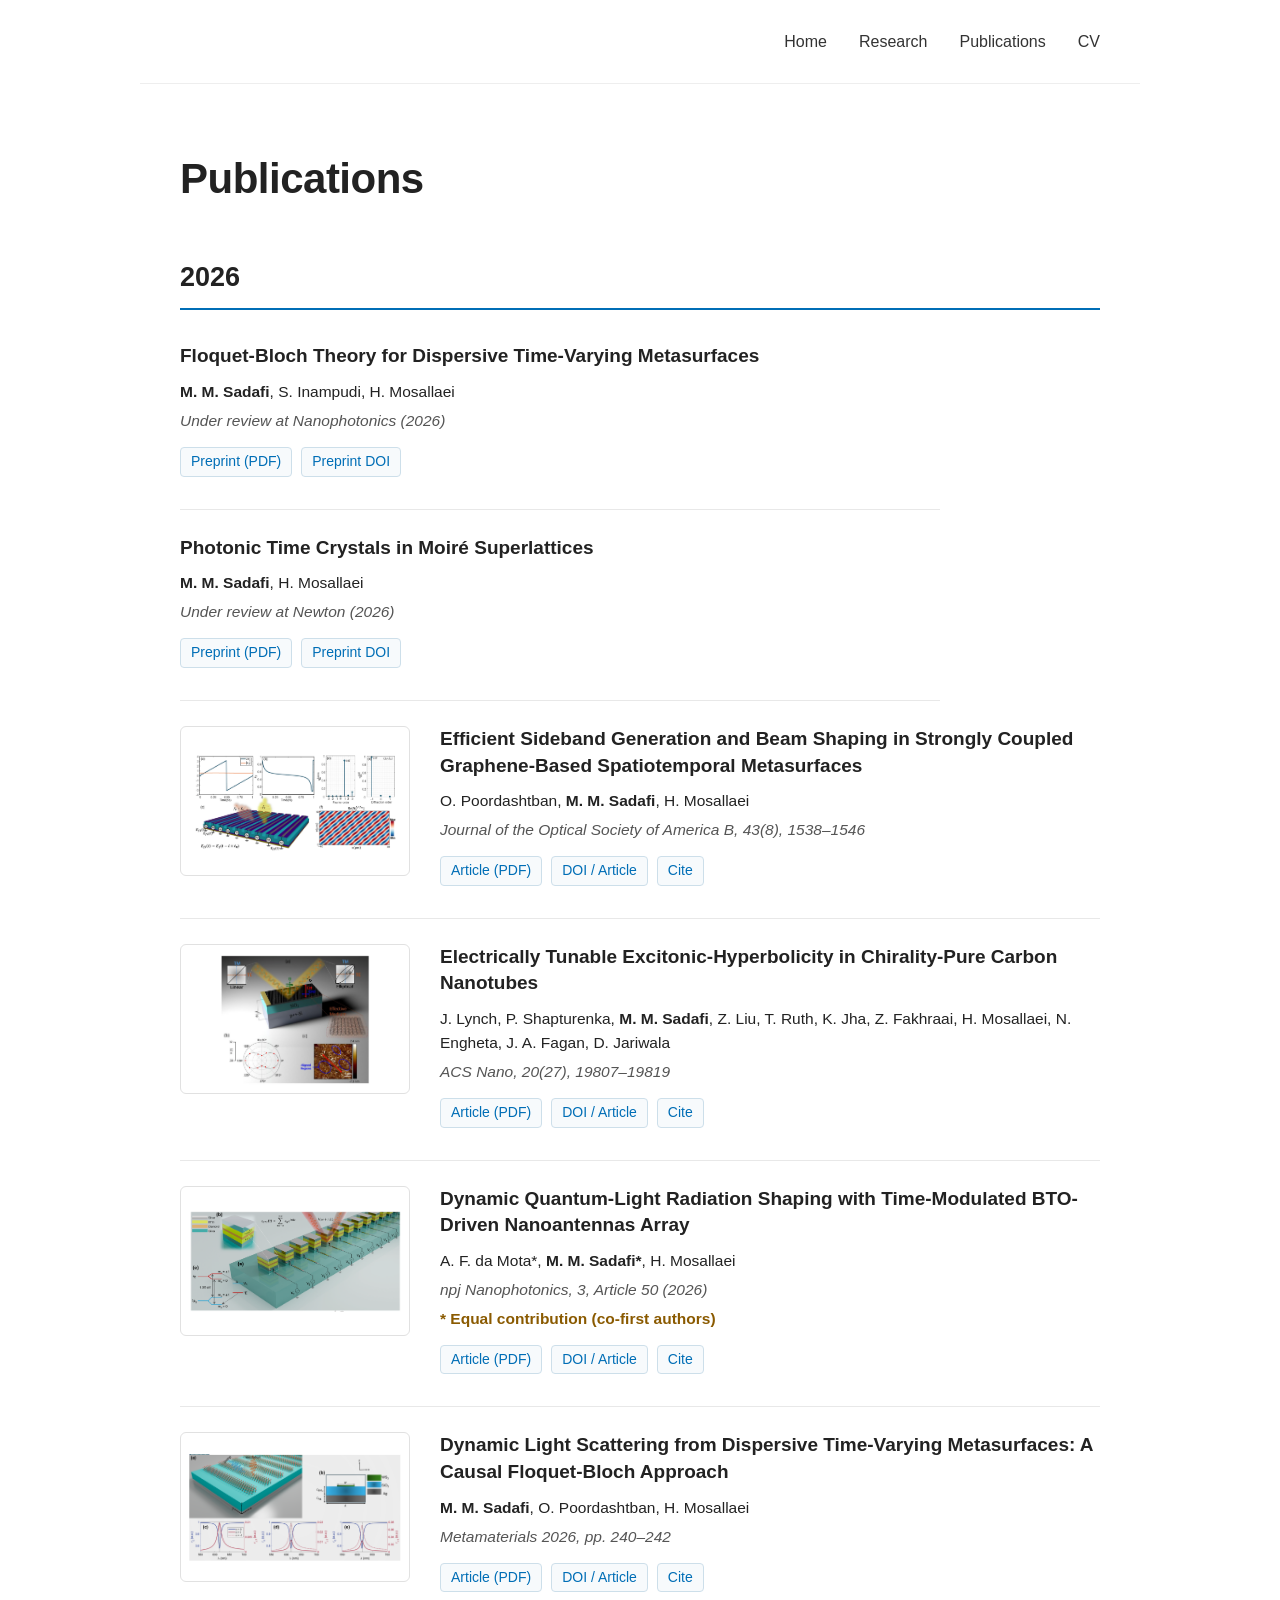
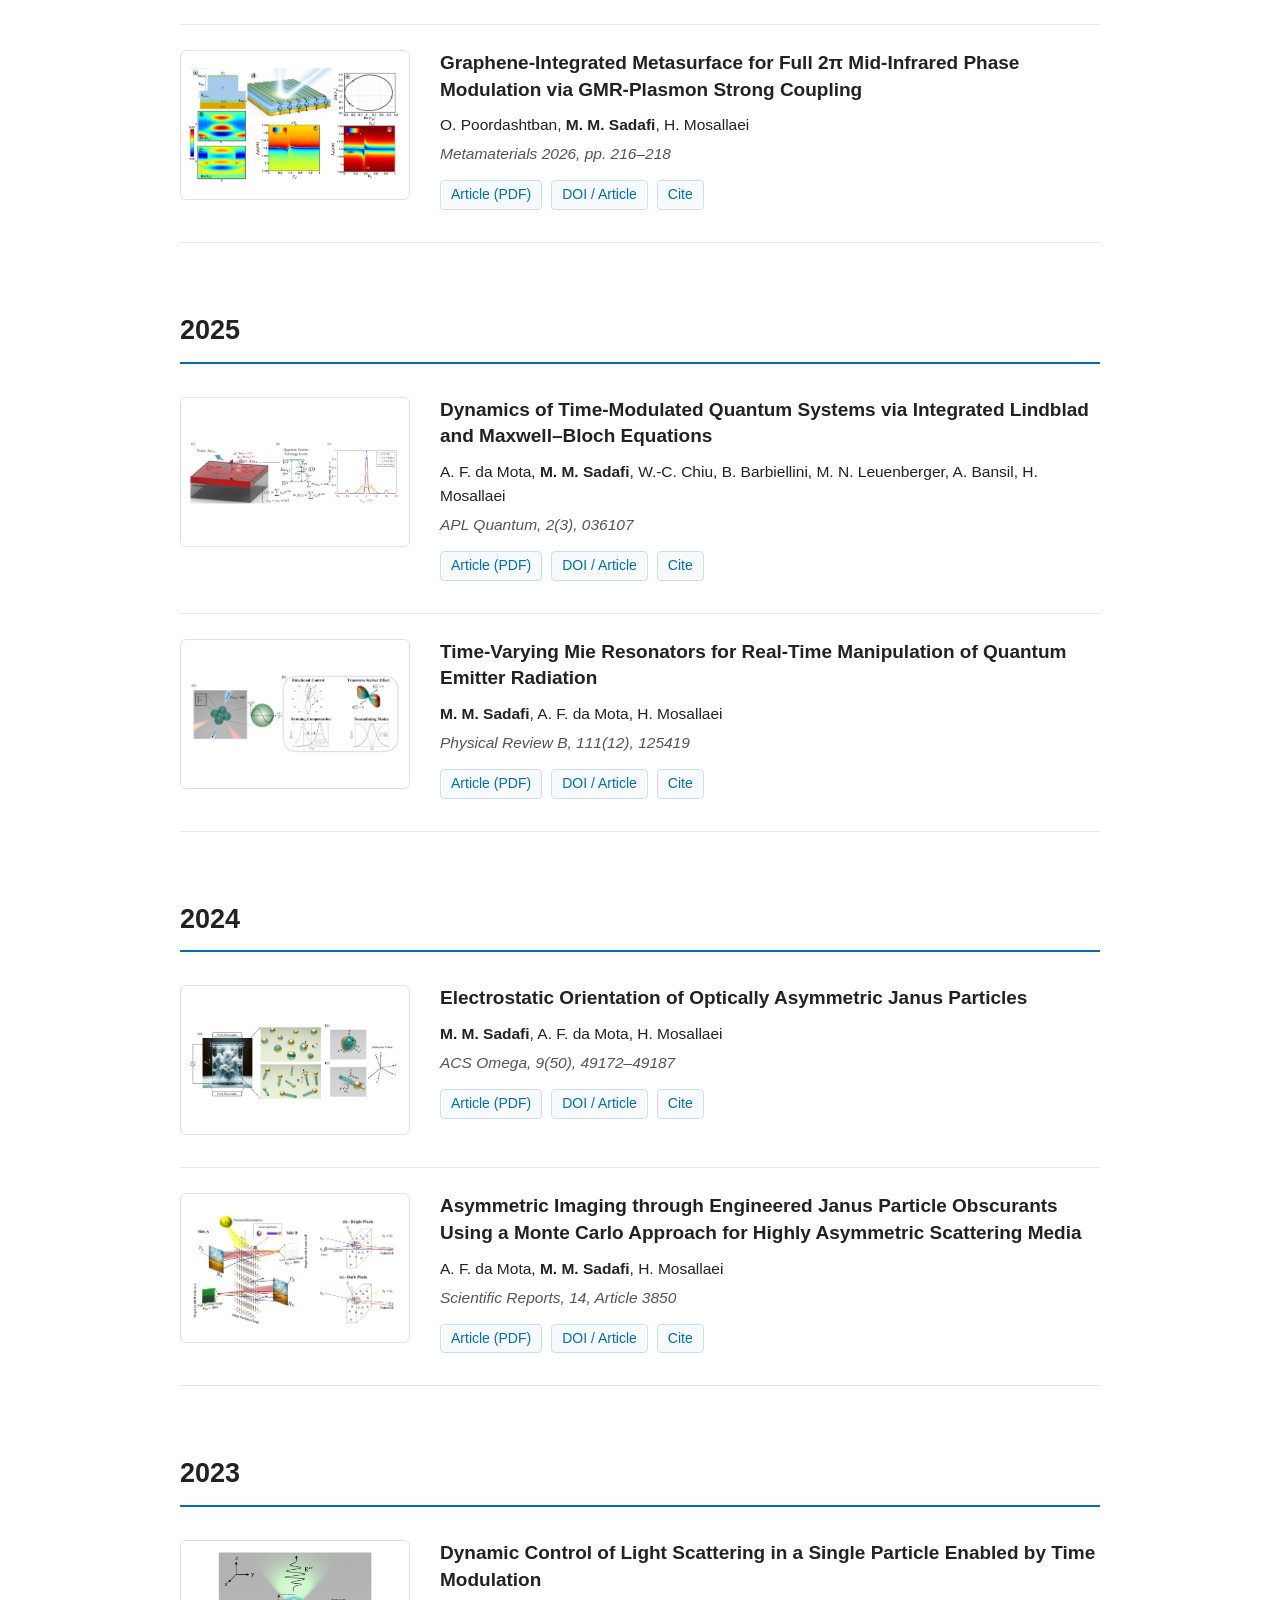
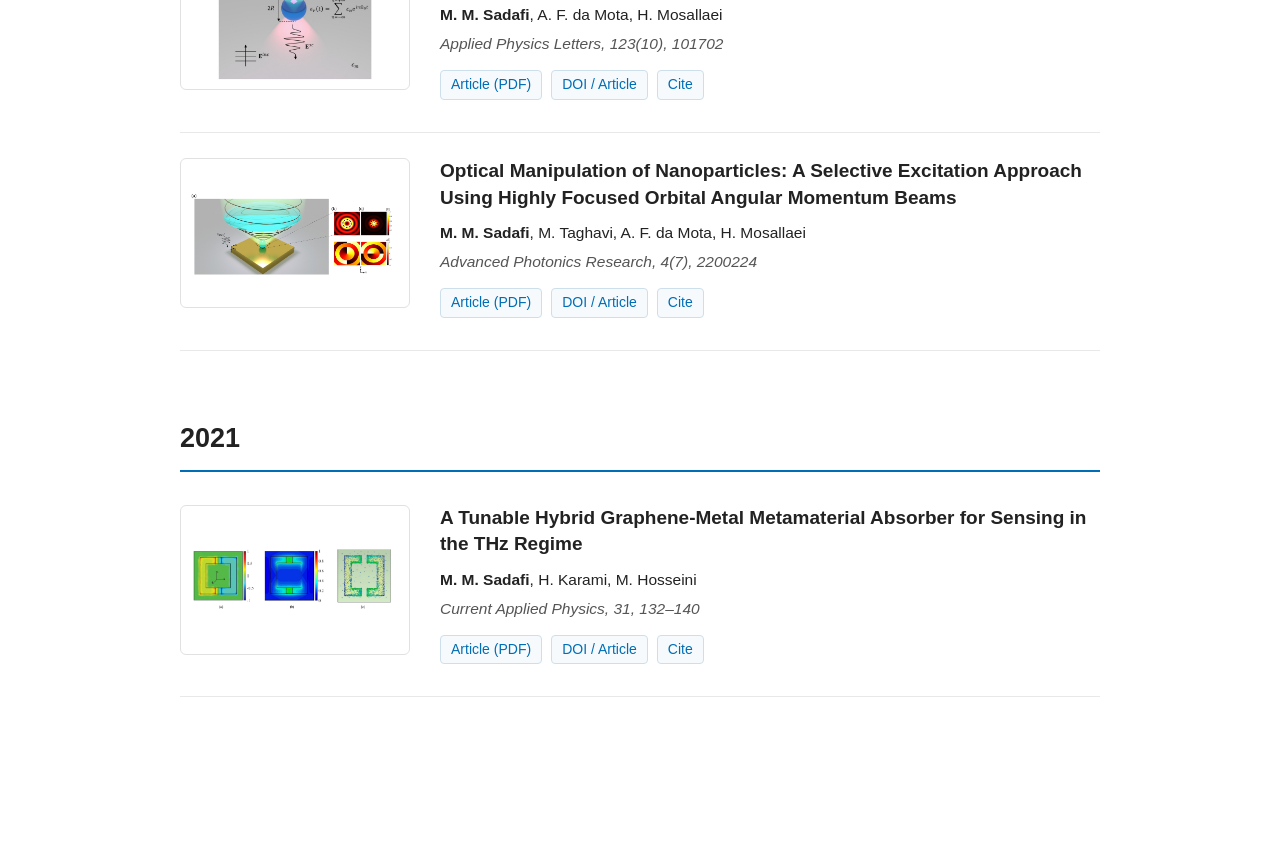
==== commit b88ac6f3: "Update publications.html" ====
--- a/publications.html
+++ b/publications.html
@@ -3,481 +3,527 @@
 <head>
   <meta charset="UTF-8">
   <meta name="viewport" content="width=device-width, initial-scale=1.0">
-  <meta name="description" content="Publications and manuscripts by Mohammad Mojtaba Sadafi.">
   <title>Publications | Mohammad Mojtaba Sadafi</title>
   <link rel="stylesheet" href="style.css">
 </head>
 
 <body>
-  <header>
-    <nav aria-label="Main navigation">
-      <a href="index.html">Home</a>
-      <a href="research.html">Research</a>
-      <a href="publications.html" aria-current="page">Publications</a>
-      <a href="cv.html">CV</a>
-    </nav>
-  </header>
-
-  <main>
-    <h1>Publications</h1>
-
-    <!-- ========================================= -->
-    <!-- MANUSCRIPTS UNDER REVIEW                  -->
-    <!-- ========================================= -->
-
-    <h2>Manuscripts Under Review</h2>
-
-    <!-- Manuscript 1 -->
-    <article class="publication-entry">
-      <img
-        class="publication-image"
+
+<nav>
+  <a href="index.html">Home</a>
+  <a href="research.html">Research</a>
+  <a href="publications.html">Publications</a>
+  <a href="MohammadMojtabaSadafi_CV.pdf" target="_blank">CV</a>
+</nav>
+
+<main class="publications-page">
+
+  <h1>Publications</h1>
+
+  <!-- ==================== 2026 ==================== -->
+
+  <section class="publication-year">
+    <h2 class="year-heading">2026</h2>
+
+    <!-- Manuscript 1: Under Review -->
+    <article class="publication-entry">
+
+      <img
         src="images/FloquetBlochTheory2026.png"
-        alt="Floquet-Bloch theory illustration"
-        onerror="this.closest('article').classList.add('publication-entry--text');this.remove()"
-      >
-
-      <div class="publication-content">
-        <h3>Floquet-Bloch Theory for Dispersive Time-Varying Metasurfaces</h3>
-
-        <p>M. M. Sadafi, S. Inampudi, and H. Mosallaei</p>
-
-        <p><em>Under review at Nanophotonics (2026).</em></p>
-
-        <p class="publication-links">
-          <a href="papers/FloquetBlochTheory2026.pdf"
-             target="_blank" rel="noopener noreferrer">
-            Article (PDF)
-          </a>
-          &nbsp;
-          <a href="https://doi.org/10.48550/arXiv.2609.27109"
-             target="_blank" rel="noopener noreferrer">
-            Preprint DOI
-          </a>
-        </p>
-      </div>
-    </article>
-
-    <!-- Manuscript 2 -->
-    <article class="publication-entry">
-      <img
-        class="publication-image"
+        alt="Floquet-Bloch theory for dispersive time-varying metasurfaces"
+        class="publication-image"
+        onerror="this.closest('article').classList.add('publication-entry--text');this.remove()"
+      >
+
+      <div class="publication-info">
+        <h3>
+          Floquet-Bloch Theory for Dispersive Time-Varying Metasurfaces
+        </h3>
+
+        <p class="publication-authors">
+          <strong>M. M. Sadafi</strong>, S. Inampudi, H. Mosallaei
+        </p>
+
+        <p class="publication-venue">
+          Under review at <em>Nanophotonics</em> (2026)
+        </p>
+
+        <div class="publication-links">
+          <a href="papers/FloquetBlochTheory2026.pdf" target="_blank">Preprint (PDF)</a>
+          <a href="https://doi.org/10.48550/arXiv.2609.27109" target="_blank">Preprint DOI</a>
+        </div>
+      </div>
+
+    </article>
+
+    <!-- Manuscript 2: Under Review -->
+    <article class="publication-entry">
+
+      <img
         src="images/MoireTimeCrystals2026.png"
-        alt="Moiré photonic time crystals illustration"
-        onerror="this.closest('article').classList.add('publication-entry--text');this.remove()"
-      >
-
-      <div class="publication-content">
-        <h3>Photonic Time Crystals in Moiré Superlattices</h3>
-
-        <p>M. M. Sadafi and H. Mosallaei</p>
-
-        <p><em>Under review at Newton (2026).</em></p>
-
-        <p class="publication-links">
-          <a href="papers/MoireTimeCrystals2026.pdf"
-             target="_blank" rel="noopener noreferrer">
-            Article (PDF)
-          </a>
-          &nbsp;
-          <a href="https://doi.org/10.2139/ssrn.7567239"
-             target="_blank" rel="noopener noreferrer">
-            Preprint DOI
-          </a>
-        </p>
-      </div>
-    </article>
-
-
-    <!-- ========================================= -->
-    <!-- PUBLISHED ARTICLES AND CONFERENCE PAPERS  -->
-    <!-- ========================================= -->
-
-    <h2>Published Articles and Conference Proceedings</h2>
-
-
-    <!-- Publication 1 -->
-    <article class="publication-entry">
-      <img
-        class="publication-image"
+        alt="Photonic time crystals in Moiré superlattices"
+        class="publication-image"
+        onerror="this.closest('article').classList.add('publication-entry--text');this.remove()"
+      >
+
+      <div class="publication-info">
+        <h3>
+          Photonic Time Crystals in Moiré Superlattices
+        </h3>
+
+        <p class="publication-authors">
+          <strong>M. M. Sadafi</strong>, H. Mosallaei
+        </p>
+
+        <p class="publication-venue">
+          Under review at <em>Newton</em> (2026)
+        </p>
+
+        <div class="publication-links">
+          <a href="papers/MoireTimeCrystals2026.pdf" target="_blank">Preprint (PDF)</a>
+          <a href="https://doi.org/10.2139/ssrn.7567239" target="_blank">Preprint DOI</a>
+        </div>
+      </div>
+
+    </article>
+
+    <!-- Paper 1 -->
+    <article class="publication-entry">
+
+      <img
         src="images/SidebandGeneration2026.png"
-        alt="Illustration for Efficient Sideband Generation and Beam Shaping in Strongly Coupled Graphene-Based Spatiotemporal Metasurfaces"
-        onerror="this.closest('article').classList.add('publication-entry--text');this.remove()"
-      >
-
-      <div class="publication-content">
-        <h3>
-          Efficient Sideband Generation and Beam Shaping in Strongly Coupled
-          Graphene-Based Spatiotemporal Metasurfaces
-        </h3>
-
-        <p><em>JOSA B (2026).</em></p>
-
-        <p class="publication-links">
-          <a href="papers/SidebandGeneration2026.pdf"
-             target="_blank" rel="noopener noreferrer">
-            Article (PDF)
-          </a>
-          &nbsp;
-          <a href="https://doi.org/10.1364/JOSAB.601458"
-             target="_blank" rel="noopener noreferrer">
-            DOI
-          </a>
-        </p>
-      </div>
-    </article>
-
-
-    <!-- Publication 2 -->
-    <article class="publication-entry">
-      <img
-        class="publication-image"
+        alt="Sideband generation and beam shaping"
+        class="publication-image"
+      >
+
+      <div class="publication-info">
+        <h3>
+          Efficient Sideband Generation and Beam Shaping in Strongly
+          Coupled Graphene-Based Spatiotemporal Metasurfaces
+        </h3>
+
+        <p class="publication-authors">
+          O. Poordashtban, <strong>M. M. Sadafi</strong>, H. Mosallaei
+        </p>
+
+        <p class="publication-venue">
+          Journal of the Optical Society of America B, 43(8), 1538–1546
+        </p>
+
+        <div class="publication-links">
+          <a href="papers/SidebandGeneration2026.pdf" target="_blank">Article (PDF)</a>
+          <a href="https://doi.org/10.1364/JOSAB.601458" target="_blank">DOI / Article</a>
+          <a href="citations/Sadafi2026Efficient1.bib" download>Cite</a>
+        </div>
+      </div>
+
+    </article>
+
+    <!-- Paper 2 -->
+    <article class="publication-entry">
+
+      <img
         src="images/ExcitonicHyperbolicity2026.png"
-        alt="Illustration for Electrically Tunable Excitonic-Hyperbolicity in Chirality-Pure Carbon Nanotubes"
-        onerror="this.closest('article').classList.add('publication-entry--text');this.remove()"
-      >
-
-      <div class="publication-content">
+        alt="Excitonic hyperbolicity in carbon nanotubes"
+        class="publication-image"
+        onerror="this.closest('article').classList.add('publication-entry--text');this.remove()"
+      >
+
+      <div class="publication-info">
         <h3>
           Electrically Tunable Excitonic-Hyperbolicity in
           Chirality-Pure Carbon Nanotubes
         </h3>
 
-        <p><em>ACS Nano (2026).</em></p>
-
-        <p class="publication-links">
-          <a href="papers/ExcitonicHyperbolicity2026.pdf"
-             target="_blank" rel="noopener noreferrer">
-            Article (PDF)
-          </a>
-          &nbsp;
-          <a href="https://doi.org/10.1021/acsnano.6c08474"
-             target="_blank" rel="noopener noreferrer">
-            DOI
-          </a>
-        </p>
-      </div>
-    </article>
-
-
-    <!-- Publication 3 -->
-    <article class="publication-entry">
-      <img
-        class="publication-image"
+        <p class="publication-authors">
+          J. Lynch, P. Shapturenka, <strong>M. M. Sadafi</strong>,
+          Z. Liu, T. Ruth, K. Jha, Z. Fakhraai, H. Mosallaei,
+          N. Engheta, J. A. Fagan, D. Jariwala
+        </p>
+
+        <p class="publication-venue">
+          ACS Nano, 20(27), 19807–19819
+        </p>
+
+        <div class="publication-links">
+          <a href="papers/ExcitonicHyperbolicity2026.pdf" target="_blank">Article (PDF)</a>
+          <a href="https://doi.org/10.1021/acsnano.6c08474" target="_blank">DOI / Article</a>
+          <a href="citations/Sadafi2026Electrically2.bib" download>Cite</a>
+        </div>
+      </div>
+
+    </article>
+
+    <!-- Paper 3 -->
+    <article class="publication-entry">
+
+      <img
         src="images/QuantumLightRadiation2026.png"
-        alt="Illustration for Dynamic Quantum-Light Radiation Shaping with Time-Modulated BTO-Driven Nanoantennas Array"
-        onerror="this.closest('article').classList.add('publication-entry--text');this.remove()"
-      >
-
-      <div class="publication-content">
+        alt="Quantum light radiation shaping"
+        class="publication-image"
+        onerror="this.closest('article').classList.add('publication-entry--text');this.remove()"
+      >
+
+      <div class="publication-info">
         <h3>
           Dynamic Quantum-Light Radiation Shaping with
           Time-Modulated BTO-Driven Nanoantennas Array
         </h3>
 
-        <p><em>npj Nanophotonics (2026).</em></p>
-
-        <p class="publication-links">
-          <a href="papers/QuantumLightRadiation2026.pdf"
-             target="_blank" rel="noopener noreferrer">
-            Article (PDF)
-          </a>
-          &nbsp;
-          <a href="https://doi.org/10.1038/s44310-026-00141-5"
-             target="_blank" rel="noopener noreferrer">
-            DOI
-          </a>
-        </p>
-      </div>
-    </article>
-
-
-    <!-- Publication 4 -->
-    <article class="publication-entry">
-      <img
-        class="publication-image"
+        <p class="publication-authors">
+          A. F. da Mota*, <strong>M. M. Sadafi*</strong>, H. Mosallaei
+        </p>
+
+        <p class="publication-venue">
+          npj Nanophotonics, 3, Article 50 (2026)
+        </p>
+
+        <p class="publication-award">
+          * Equal contribution (co-first authors)
+        </p>
+
+        <div class="publication-links">
+          <a href="papers/QuantumLightRadiation2026.pdf" target="_blank">Article (PDF)</a>
+          <a href="https://doi.org/10.1038/s44310-026-00141-5" target="_blank">DOI / Article</a>
+          <a href="citations/Sadafi2026Dynamic3.bib" download>Cite</a>
+        </div>
+      </div>
+
+    </article>
+
+    <!-- Paper 4 -->
+    <article class="publication-entry">
+
+      <img
         src="images/CausalFloquetBloch2026.png"
-        alt="Illustration for Dynamic Light Scattering from Dispersive Time-Varying Metasurfaces"
-        onerror="this.closest('article').classList.add('publication-entry--text');this.remove()"
-      >
-
-      <div class="publication-content">
-        <h3>
-          Dynamic Light Scattering from Dispersive Time-Varying Metasurfaces:
-          A Causal Floquet-Bloch Approach
-        </h3>
-
-        <p><em>Metamaterials 2026 (IEEE).</em></p>
-
-        <p class="publication-links">
-          <a href="papers/CausalFloquetBloch2026.pdf"
-             target="_blank" rel="noopener noreferrer">
-            Article (PDF)
-          </a>
-          &nbsp;
-          <a href="https://doi.org/10.1109/metamaterials70235.2026.11718622"
-             target="_blank" rel="noopener noreferrer">
-            DOI
-          </a>
-        </p>
-      </div>
-    </article>
-
-
-    <!-- Publication 5 -->
-    <article class="publication-entry">
-      <img
-        class="publication-image"
+        alt="Causal Floquet-Bloch approach"
+        class="publication-image"
+        onerror="this.closest('article').classList.add('publication-entry--text');this.remove()"
+      >
+
+      <div class="publication-info">
+        <h3>
+          Dynamic Light Scattering from Dispersive Time-Varying
+          Metasurfaces: A Causal Floquet-Bloch Approach
+        </h3>
+
+        <p class="publication-authors">
+          <strong>M. M. Sadafi</strong>, O. Poordashtban, H. Mosallaei
+        </p>
+
+        <p class="publication-venue">
+          Metamaterials 2026, pp. 240–242
+        </p>
+
+        <div class="publication-links">
+          <a href="papers/CausalFloquetBloch2026.pdf" target="_blank">Article (PDF)</a>
+          <a href="https://doi.org/10.1109/metamaterials70235.2026.11718622" target="_blank">DOI / Article</a>
+          <a href="citations/Sadafi2026Dynamic4.bib" download>Cite</a>
+        </div>
+      </div>
+
+    </article>
+
+    <!-- Paper 5 -->
+    <article class="publication-entry">
+
+      <img
         src="images/GraphenePhaseModulation2026.png"
-        alt="Illustration for Graphene-Integrated Metasurface for Full 2π Mid-Infrared Phase Modulation"
-        onerror="this.closest('article').classList.add('publication-entry--text');this.remove()"
-      >
-
-      <div class="publication-content">
+        alt="Graphene integrated metasurface"
+        class="publication-image"
+        onerror="this.closest('article').classList.add('publication-entry--text');this.remove()"
+      >
+
+      <div class="publication-info">
         <h3>
           Graphene-Integrated Metasurface for Full 2π Mid-Infrared
           Phase Modulation via GMR-Plasmon Strong Coupling
         </h3>
 
-        <p><em>Metamaterials 2026 (IEEE).</em></p>
-
-        <p class="publication-links">
-          <a href="papers/GraphenePhaseModulation2026.pdf"
-             target="_blank" rel="noopener noreferrer">
-            Article (PDF)
-          </a>
-          &nbsp;
-          <a href="https://doi.org/10.1109/metamaterials70235.2026.11718620"
-             target="_blank" rel="noopener noreferrer">
-            DOI
-          </a>
-        </p>
-      </div>
-    </article>
-
-
-    <!-- Publication 6 -->
-    <article class="publication-entry">
-      <img
-        class="publication-image"
+        <p class="publication-authors">
+          O. Poordashtban, <strong>M. M. Sadafi</strong>, H. Mosallaei
+        </p>
+
+        <p class="publication-venue">
+          Metamaterials 2026, pp. 216–218
+        </p>
+
+        <div class="publication-links">
+          <a href="papers/GraphenePhaseModulation2026.pdf" target="_blank">Article (PDF)</a>
+          <a href="https://doi.org/10.1109/metamaterials70235.2026.11718620" target="_blank">DOI / Article</a>
+          <a href="citations/Sadafi2026GrapheneIntegrated5.bib" download>Cite</a>
+        </div>
+      </div>
+
+    </article>
+
+  </section>
+
+  <!-- ==================== 2025 ==================== -->
+
+  <section class="publication-year">
+    <h2 class="year-heading">2025</h2>
+
+    <!-- Paper 6 -->
+    <article class="publication-entry">
+
+      <img
         src="images/LindbladMaxwellBloch2025.png"
-        alt="Illustration for Dynamics of Time-Modulated Quantum Systems via Integrated Lindblad and Maxwell-Bloch Equations"
-        onerror="this.closest('article').classList.add('publication-entry--text');this.remove()"
-      >
-
-      <div class="publication-content">
-        <h3>
-          Dynamics of Time-Modulated Quantum Systems via
-          Integrated Lindblad and Maxwell–Bloch Equations
-        </h3>
-
-        <p><em>APL Quantum (2025).</em></p>
-
-        <p class="publication-links">
-          <a href="papers/LindbladMaxwellBloch2025.pdf"
-             target="_blank" rel="noopener noreferrer">
-            Article (PDF)
-          </a>
-          &nbsp;
-          <a href="https://doi.org/10.1063/5.0271171"
-             target="_blank" rel="noopener noreferrer">
-            DOI
-          </a>
-        </p>
-      </div>
-    </article>
-
-
-    <!-- Publication 7 -->
-    <article class="publication-entry">
-      <img
-        class="publication-image"
+        alt="Lindblad and Maxwell-Bloch equations"
+        class="publication-image"
+        onerror="this.closest('article').classList.add('publication-entry--text');this.remove()"
+      >
+
+      <div class="publication-info">
+        <h3>
+          Dynamics of Time-Modulated Quantum Systems via Integrated
+          Lindblad and Maxwell–Bloch Equations
+        </h3>
+
+        <p class="publication-authors">
+          A. F. da Mota, <strong>M. M. Sadafi</strong>,
+          W.-C. Chiu, B. Barbiellini, M. N. Leuenberger,
+          A. Bansil, H. Mosallaei
+        </p>
+
+        <p class="publication-venue">
+          APL Quantum, 2(3), 036107
+        </p>
+
+        <div class="publication-links">
+          <a href="papers/LindbladMaxwellBloch2025.pdf" target="_blank">Article (PDF)</a>
+          <a href="https://doi.org/10.1063/5.0271171" target="_blank">DOI / Article</a>
+          <a href="citations/Sadafi2025Dynamics1.bib" download>Cite</a>
+        </div>
+      </div>
+
+    </article>
+
+    <!-- Paper 7 -->
+    <article class="publication-entry">
+
+      <img
         src="images/TimeVaryingMie2025.png"
-        alt="Illustration for Time-Varying Mie Resonators for Real-Time Manipulation of Quantum Emitter Radiation"
-        onerror="this.closest('article').classList.add('publication-entry--text');this.remove()"
-      >
-
-      <div class="publication-content">
-        <h3>
-          Time-Varying Mie Resonators for Real-Time
-          Manipulation of Quantum Emitter Radiation
-        </h3>
-
-        <p><em>Physical Review B (2025).</em></p>
-
-        <p class="publication-links">
-          <a href="papers/TimeVaryingMie2025.pdf"
-             target="_blank" rel="noopener noreferrer">
-            Article (PDF)
-          </a>
-          &nbsp;
-          <a href="https://doi.org/10.1103/physrevb.111.125419"
-             target="_blank" rel="noopener noreferrer">
-            DOI
-          </a>
-        </p>
-      </div>
-    </article>
-
-
-    <!-- Publication 8 -->
-    <article class="publication-entry">
-      <img
-        class="publication-image"
+        alt="Time varying Mie resonators"
+        class="publication-image"
+        onerror="this.closest('article').classList.add('publication-entry--text');this.remove()"
+      >
+
+      <div class="publication-info">
+        <h3>
+          Time-Varying Mie Resonators for Real-Time Manipulation
+          of Quantum Emitter Radiation
+        </h3>
+
+        <p class="publication-authors">
+          <strong>M. M. Sadafi</strong>, A. F. da Mota, H. Mosallaei
+        </p>
+
+        <p class="publication-venue">
+          Physical Review B, 111(12), 125419
+        </p>
+
+        <div class="publication-links">
+          <a href="papers/TimeVaryingMie2025.pdf" target="_blank">Article (PDF)</a>
+          <a href="https://doi.org/10.1103/physrevb.111.125419" target="_blank">DOI / Article</a>
+          <a href="citations/Sadafi2025TimeVarying2.bib" download>Cite</a>
+        </div>
+      </div>
+
+    </article>
+
+  </section>
+
+  <!-- ==================== 2024 ==================== -->
+
+  <section class="publication-year">
+    <h2 class="year-heading">2024</h2>
+
+    <!-- Paper 8 -->
+    <article class="publication-entry">
+
+      <img
         src="images/JanusOrientation2024.png"
-        alt="Illustration for Electrostatic Orientation of Optically Asymmetric Janus Particles"
-        onerror="this.closest('article').classList.add('publication-entry--text');this.remove()"
-      >
-
-      <div class="publication-content">
-        <h3>
-          Electrostatic Orientation of Optically Asymmetric Janus Particles
-        </h3>
-
-        <p><em>ACS Omega (2024).</em></p>
-
-        <p class="publication-links">
-          <a href="papers/JanusOrientation2024.pdf"
-             target="_blank" rel="noopener noreferrer">
-            Article (PDF)
-          </a>
-          &nbsp;
-          <a href="https://doi.org/10.1021/acsomega.4c05669"
-             target="_blank" rel="noopener noreferrer">
-            DOI
-          </a>
-        </p>
-      </div>
-    </article>
-
-
-    <!-- Publication 9 -->
-    <article class="publication-entry">
-      <img
-        class="publication-image"
+        alt="Electrostatic orientation of Janus particles"
+        class="publication-image"
+        onerror="this.closest('article').classList.add('publication-entry--text');this.remove()"
+      >
+
+      <div class="publication-info">
+        <h3>
+          Electrostatic Orientation of Optically Asymmetric
+          Janus Particles
+        </h3>
+
+        <p class="publication-authors">
+          <strong>M. M. Sadafi</strong>, A. F. da Mota, H. Mosallaei
+        </p>
+
+        <p class="publication-venue">
+          ACS Omega, 9(50), 49172–49187
+        </p>
+
+        <div class="publication-links">
+          <a href="papers/JanusOrientation2024.pdf" target="_blank">Article (PDF)</a>
+          <a href="https://doi.org/10.1021/acsomega.4c05669" target="_blank">DOI / Article</a>
+          <a href="citations/Sadafi2024Electrostatic1.bib" download>Cite</a>
+        </div>
+      </div>
+
+    </article>
+
+    <!-- Paper 9 -->
+    <article class="publication-entry">
+
+      <img
         src="images/AsymmetricImaging2024.png"
-        alt="Illustration for Asymmetric Imaging through Engineered Janus Particle Obscurants"
-        onerror="this.closest('article').classList.add('publication-entry--text');this.remove()"
-      >
-
-      <div class="publication-content">
-        <h3>
-          Asymmetric Imaging through Engineered Janus Particle Obscurants
-          Using a Monte Carlo Approach for Highly Asymmetric Scattering Media
-        </h3>
-
-        <p><em>Scientific Reports (2024).</em></p>
-
-        <p class="publication-links">
-          <a href="papers/AsymmetricImaging2024.pdf"
-             target="_blank" rel="noopener noreferrer">
-            Article (PDF)
-          </a>
-          &nbsp;
-          <a href="https://doi.org/10.1038/s41598-024-54035-7"
-             target="_blank" rel="noopener noreferrer">
-            DOI
-          </a>
-        </p>
-      </div>
-    </article>
-
-
-    <!-- Publication 10 -->
-    <article class="publication-entry">
-      <img
-        class="publication-image"
+        alt="Asymmetric imaging with Janus particles"
+        class="publication-image"
+        onerror="this.closest('article').classList.add('publication-entry--text');this.remove()"
+      >
+
+      <div class="publication-info">
+        <h3>
+          Asymmetric Imaging through Engineered Janus Particle
+          Obscurants Using a Monte Carlo Approach for Highly
+          Asymmetric Scattering Media
+        </h3>
+
+        <p class="publication-authors">
+          A. F. da Mota, <strong>M. M. Sadafi</strong>, H. Mosallaei
+        </p>
+
+        <p class="publication-venue">
+          Scientific Reports, 14, Article 3850
+        </p>
+
+        <div class="publication-links">
+          <a href="papers/AsymmetricImaging2024.pdf" target="_blank">Article (PDF)</a>
+          <a href="https://doi.org/10.1038/s41598-024-54035-7" target="_blank">DOI / Article</a>
+          <a href="citations/Sadafi2024Asymmetric2.bib" download>Cite</a>
+        </div>
+      </div>
+
+    </article>
+
+  </section>
+
+  <!-- ==================== 2023 ==================== -->
+
+  <section class="publication-year">
+    <h2 class="year-heading">2023</h2>
+
+    <!-- Paper 10 -->
+    <article class="publication-entry">
+
+      <img
         src="images/DynamicLightScattering2023.png"
-        alt="Illustration for Dynamic Control of Light Scattering in a Single Particle Enabled by Time Modulation"
-        onerror="this.closest('article').classList.add('publication-entry--text');this.remove()"
-      >
-
-      <div class="publication-content">
-        <h3>
-          Dynamic Control of Light Scattering in a Single Particle
-          Enabled by Time Modulation
-        </h3>
-
-        <p><em>Applied Physics Letters (2023).</em></p>
-
-        <p class="publication-links">
-          <a href="papers/DynamicLightScattering2023.pdf"
-             target="_blank" rel="noopener noreferrer">
-            Article (PDF)
-          </a>
-          &nbsp;
-          <a href="https://doi.org/10.1063/5.0145291"
-             target="_blank" rel="noopener noreferrer">
-            DOI
-          </a>
-        </p>
-      </div>
-    </article>
-
-
-    <!-- Publication 11 -->
-    <article class="publication-entry">
-      <img
-        class="publication-image"
+        alt="Dynamic light scattering"
+        class="publication-image"
+        onerror="this.closest('article').classList.add('publication-entry--text');this.remove()"
+      >
+
+      <div class="publication-info">
+        <h3>
+          Dynamic Control of Light Scattering in a Single
+          Particle Enabled by Time Modulation
+        </h3>
+
+        <p class="publication-authors">
+          <strong>M. M. Sadafi</strong>, A. F. da Mota, H. Mosallaei
+        </p>
+
+        <p class="publication-venue">
+          Applied Physics Letters, 123(10), 101702
+        </p>
+
+        <div class="publication-links">
+          <a href="papers/DynamicLightScattering2023.pdf" target="_blank">Article (PDF)</a>
+          <a href="https://doi.org/10.1063/5.0145291" target="_blank">DOI / Article</a>
+          <a href="citations/Sadafi2023Dynamic1.bib" download>Cite</a>
+        </div>
+      </div>
+
+    </article>
+
+    <!-- Paper 11 -->
+    <article class="publication-entry">
+
+      <img
         src="images/OpticalManipulation2023.png"
-        alt="Illustration for Optical Manipulation of Nanoparticles Using Orbital Angular Momentum Beams"
-        onerror="this.closest('article').classList.add('publication-entry--text');this.remove()"
-      >
-
-      <div class="publication-content">
-        <h3>
-          Optical Manipulation of Nanoparticles:
-          A Selective Excitation Approach Using Highly Focused
-          Orbital Angular Momentum Beams
-        </h3>
-
-        <p><em>Advanced Photonics Research (2023).</em></p>
-
-        <p class="publication-links">
-          <a href="papers/OpticalManipulation2023.pdf"
-             target="_blank" rel="noopener noreferrer">
-            Article (PDF)
-          </a>
-          &nbsp;
-          <a href="https://doi.org/10.1002/adpr.202200224"
-             target="_blank" rel="noopener noreferrer">
-            DOI
-          </a>
-        </p>
-      </div>
-    </article>
-
-
-    <!-- Publication 12 -->
-    <article class="publication-entry">
-      <img
-        class="publication-image"
+        alt="Optical manipulation of nanoparticles"
+        class="publication-image"
+        onerror="this.closest('article').classList.add('publication-entry--text');this.remove()"
+      >
+
+      <div class="publication-info">
+        <h3>
+          Optical Manipulation of Nanoparticles: A Selective
+          Excitation Approach Using Highly Focused Orbital
+          Angular Momentum Beams
+        </h3>
+
+        <p class="publication-authors">
+          <strong>M. M. Sadafi</strong>, M. Taghavi,
+          A. F. da Mota, H. Mosallaei
+        </p>
+
+        <p class="publication-venue">
+          Advanced Photonics Research, 4(7), 2200224
+        </p>
+
+        <div class="publication-links">
+          <a href="papers/OpticalManipulation2023.pdf" target="_blank">Article (PDF)</a>
+          <a href="https://doi.org/10.1002/adpr.202200224" target="_blank">DOI / Article</a>
+          <a href="citations/Sadafi2023Optical2.bib" download>Cite</a>
+        </div>
+      </div>
+
+    </article>
+
+  </section>
+
+  <!-- ==================== 2021 ==================== -->
+
+  <section class="publication-year">
+    <h2 class="year-heading">2021</h2>
+
+    <!-- Paper 12 -->
+    <article class="publication-entry">
+
+      <img
         src="images/GrapheneMetamaterialAbsorber2021.png"
-        alt="Illustration for A Tunable Hybrid Graphene-Metal Metamaterial Absorber for Sensing in the THz Regime"
-        onerror="this.closest('article').classList.add('publication-entry--text');this.remove()"
-      >
-
-      <div class="publication-content">
+        alt="Graphene metal metamaterial absorber"
+        class="publication-image"
+        onerror="this.closest('article').classList.add('publication-entry--text');this.remove()"
+      >
+
+      <div class="publication-info">
         <h3>
           A Tunable Hybrid Graphene-Metal Metamaterial Absorber
           for Sensing in the THz Regime
         </h3>
 
-        <p><em>Current Applied Physics (2021).</em></p>
-
-        <p class="publication-links">
-          <a href="papers/GrapheneMetamaterialAbsorber2021.pdf"
-             target="_blank" rel="noopener noreferrer">
-            Article (PDF)
-          </a>
-          &nbsp;
-          <a href="https://doi.org/10.1016/j.cap.2021.07.020"
-             target="_blank" rel="noopener noreferrer">
-            DOI
-          </a>
-        </p>
-      </div>
-    </article>
-
-  </main>
+        <p class="publication-authors">
+          <strong>M. M. Sadafi</strong>, H. Karami, M. Hosseini
+        </p>
+
+        <p class="publication-venue">
+          Current Applied Physics, 31, 132–140
+        </p>
+
+        <div class="publication-links">
+          <a href="papers/GrapheneMetamaterialAbsorber2021.pdf" target="_blank">Article (PDF)</a>
+          <a href="https://doi.org/10.1016/j.cap.2021.07.020" target="_blank">DOI / Article</a>
+          <a href="citations/Sadafi2021A1.bib" download>Cite</a>
+        </div>
+      </div>
+
+    </article>
+
+  </section>
+
+</main>
+
 </body>
 </html>
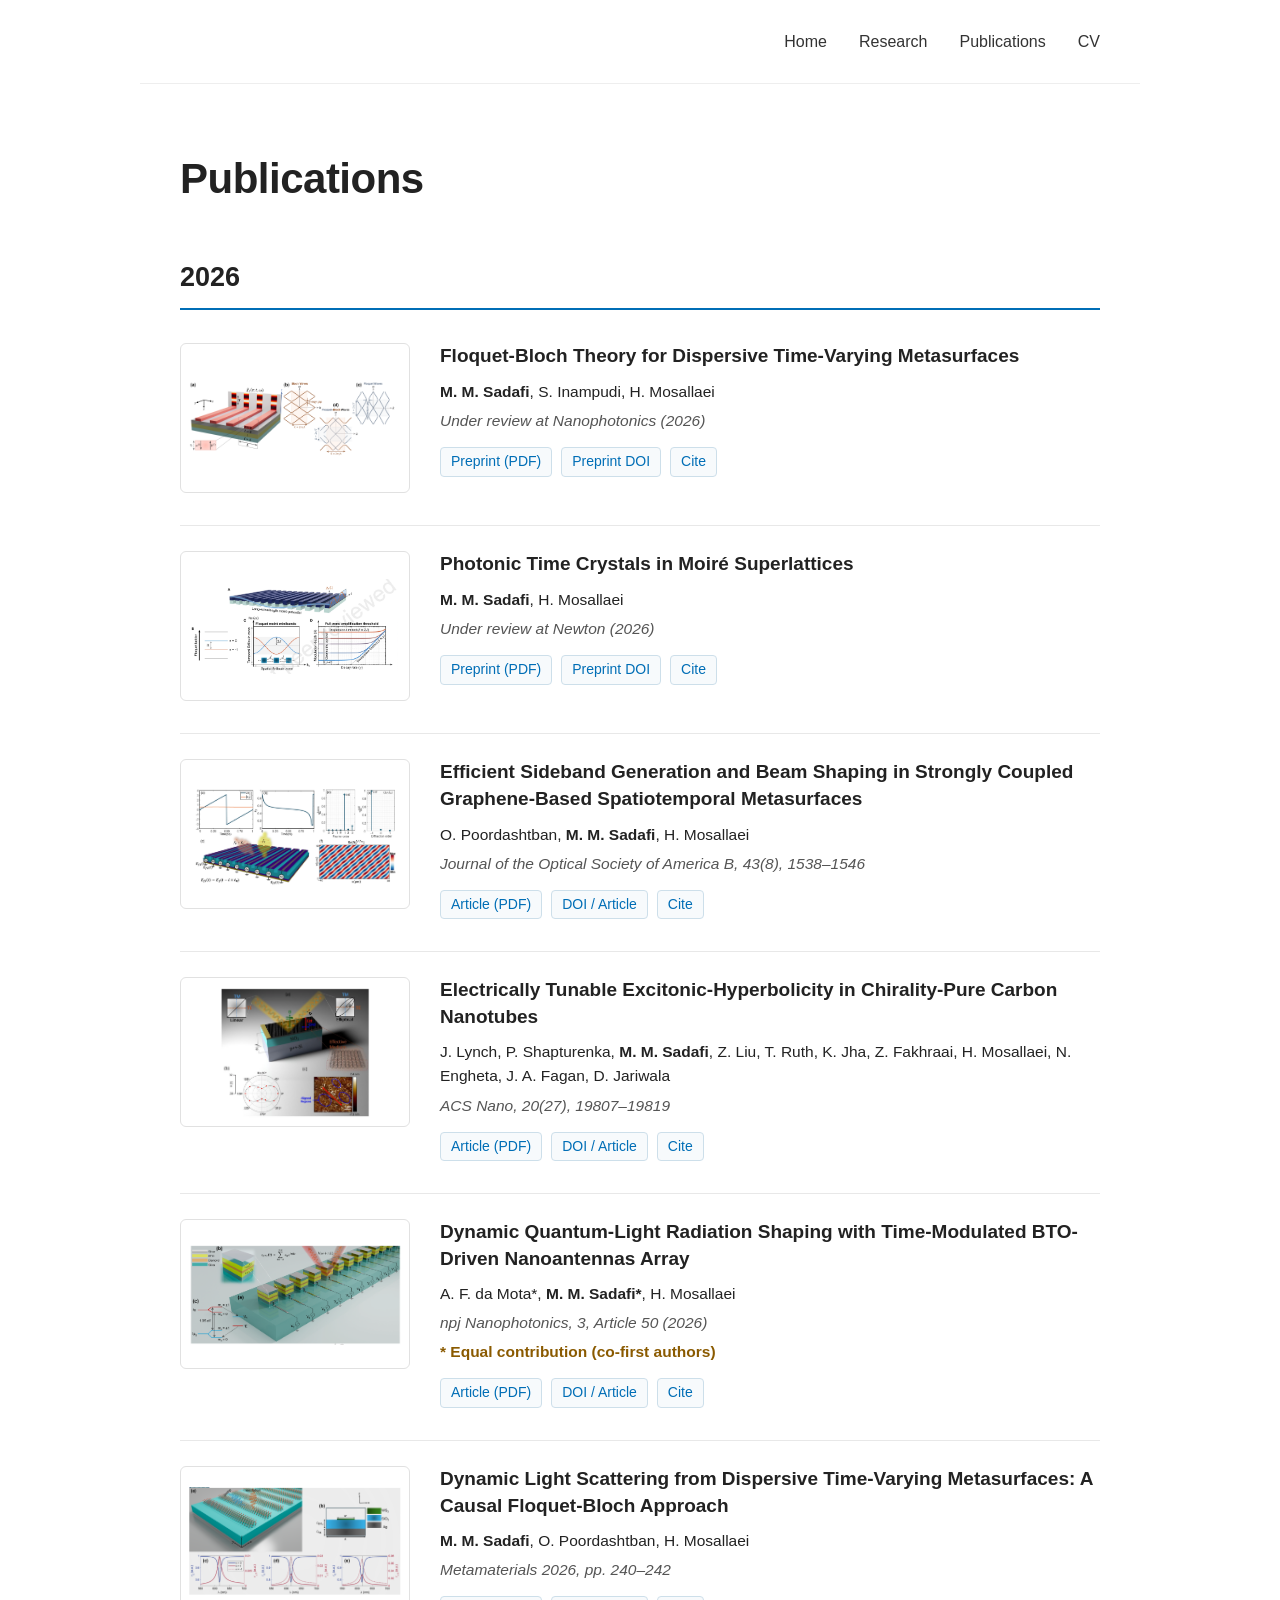
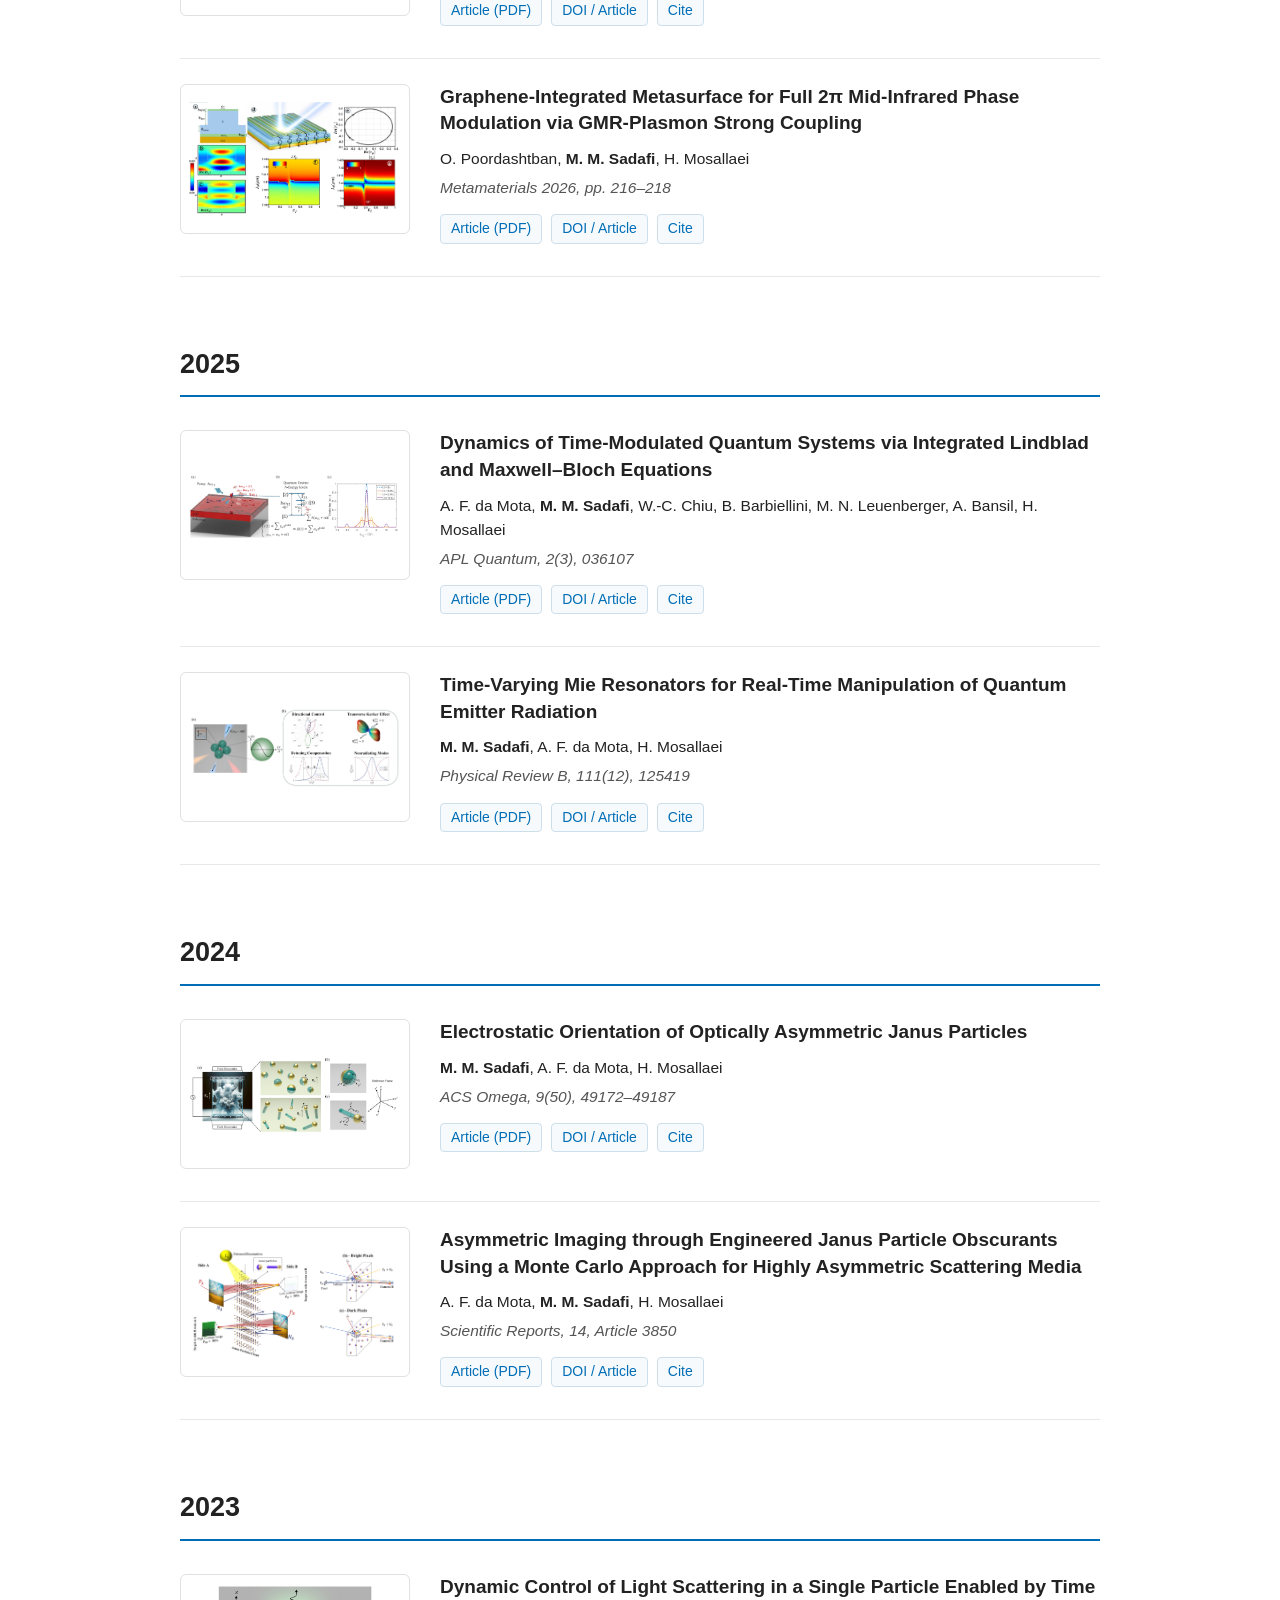
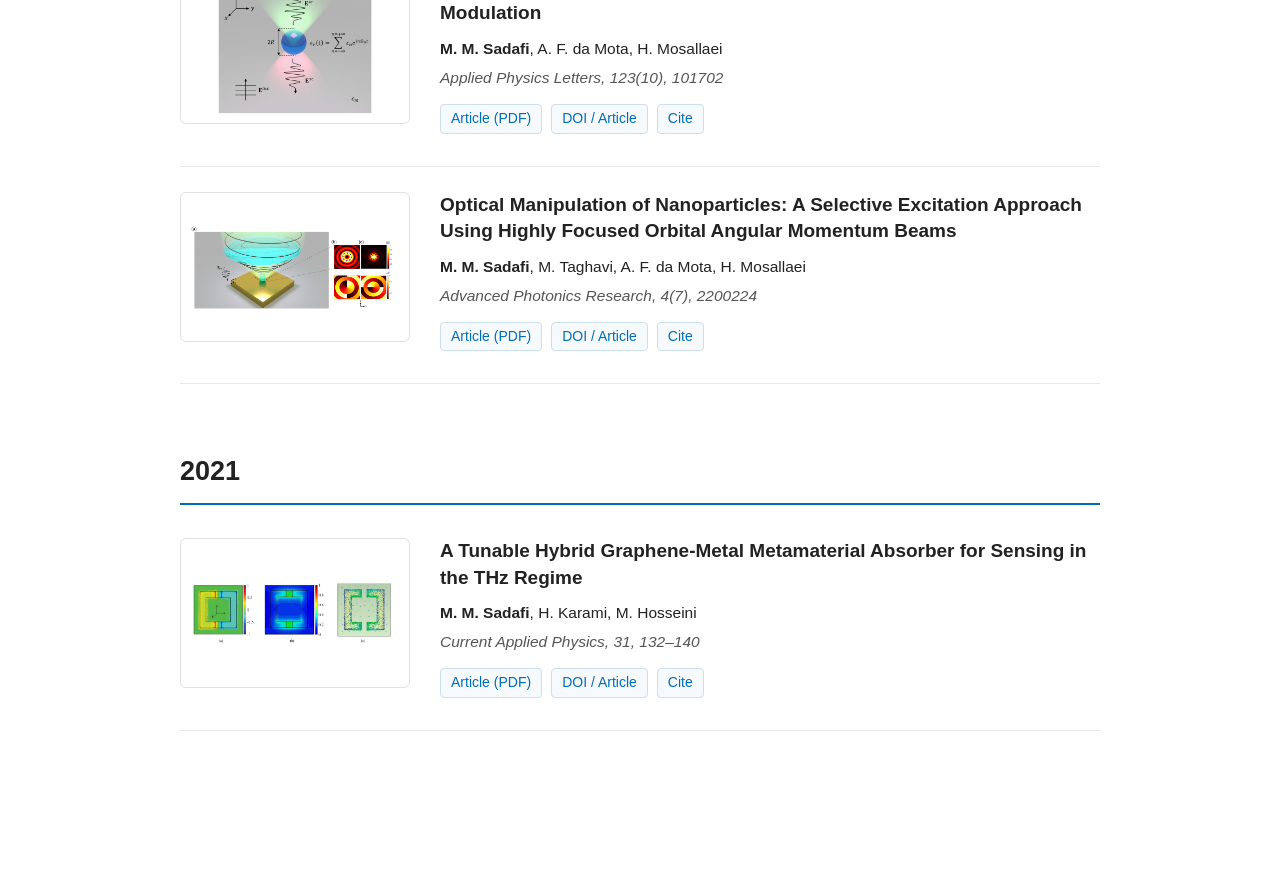
==== commit 253b743b: "Update publications.html" ====
--- a/publications.html
+++ b/publications.html
@@ -51,6 +51,7 @@
         <div class="publication-links">
           <a href="papers/FloquetBlochTheory2026.pdf" target="_blank">Preprint (PDF)</a>
           <a href="https://doi.org/10.48550/arXiv.2609.27109" target="_blank">Preprint DOI</a>
+          <a href="citations/Sadafi2026FloquetBloch.bib" download>Cite</a>
         </div>
       </div>
 
@@ -82,6 +83,7 @@
         <div class="publication-links">
           <a href="papers/MoireTimeCrystals2026.pdf" target="_blank">Preprint (PDF)</a>
           <a href="https://doi.org/10.2139/ssrn.7567239" target="_blank">Preprint DOI</a>
+          <a href="citations/Sadafi2026MoireTimeCrystals.bib" download>Cite</a>
         </div>
       </div>
 
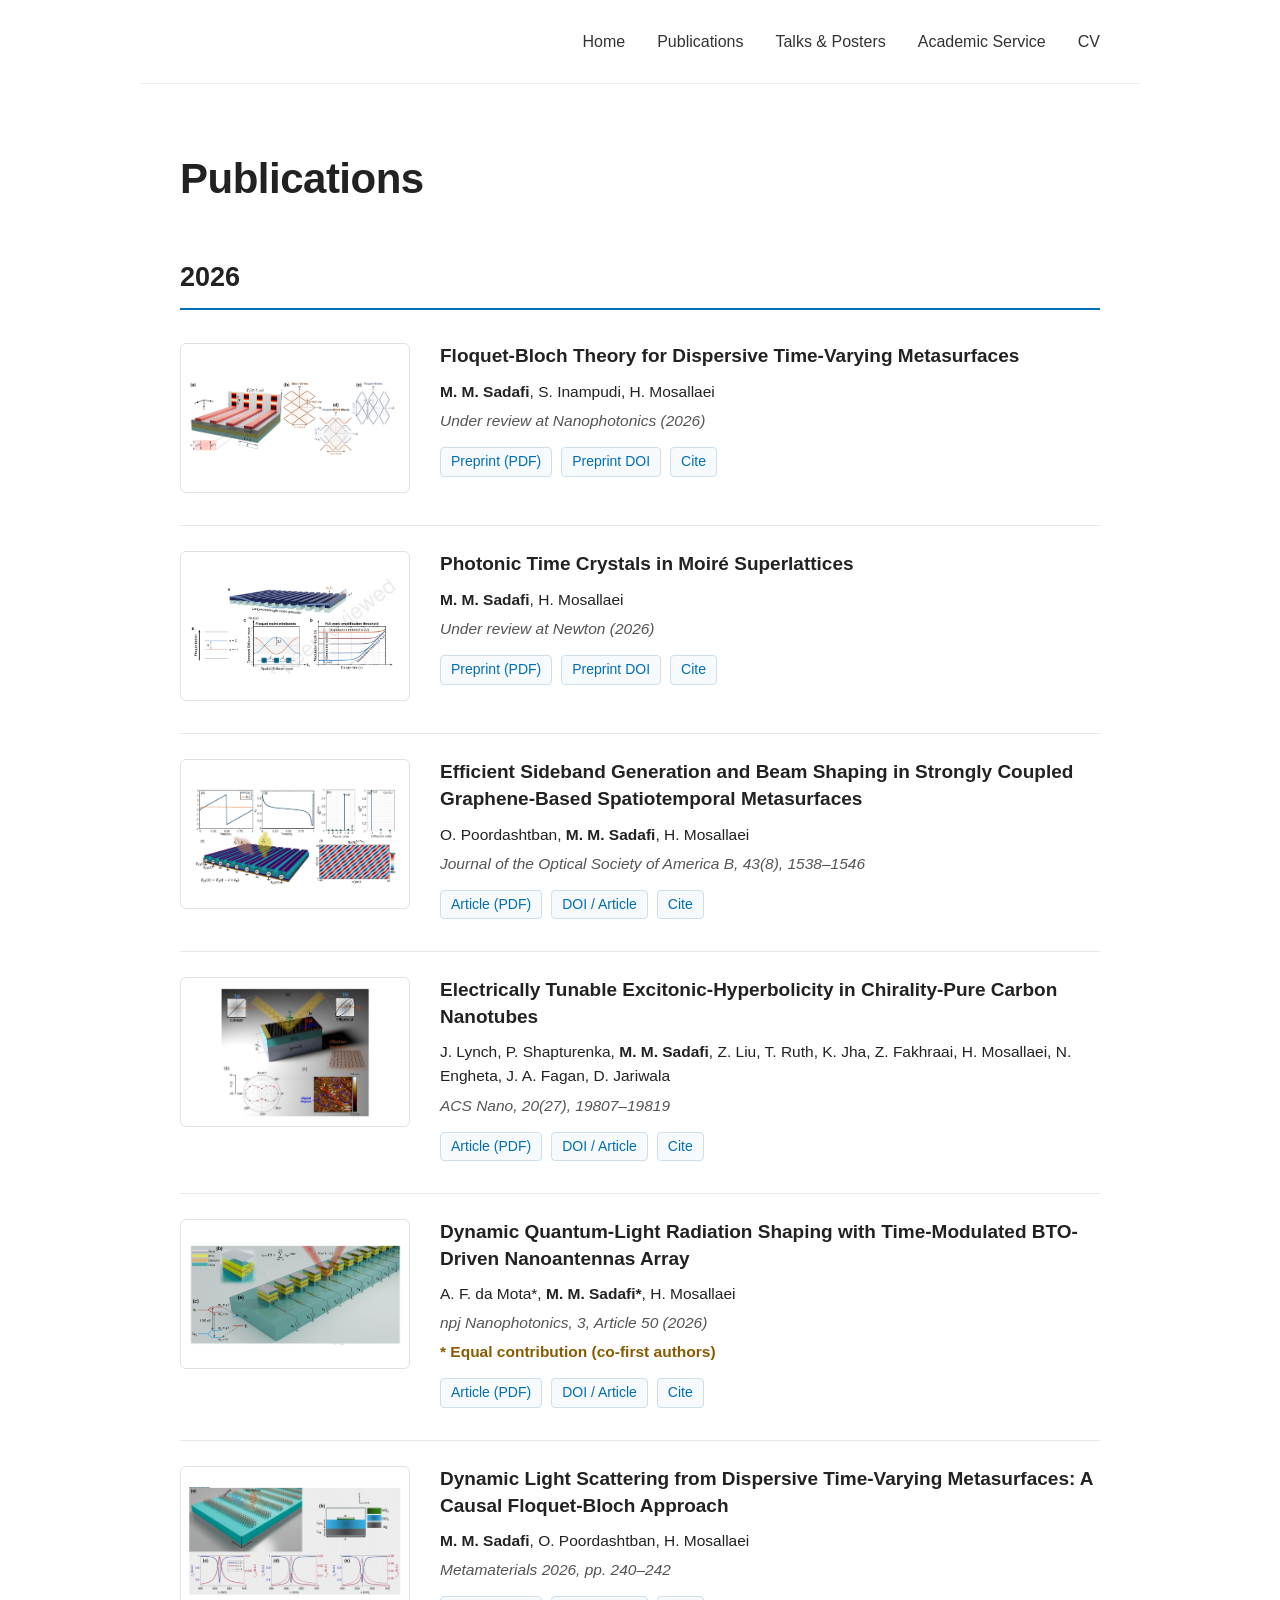
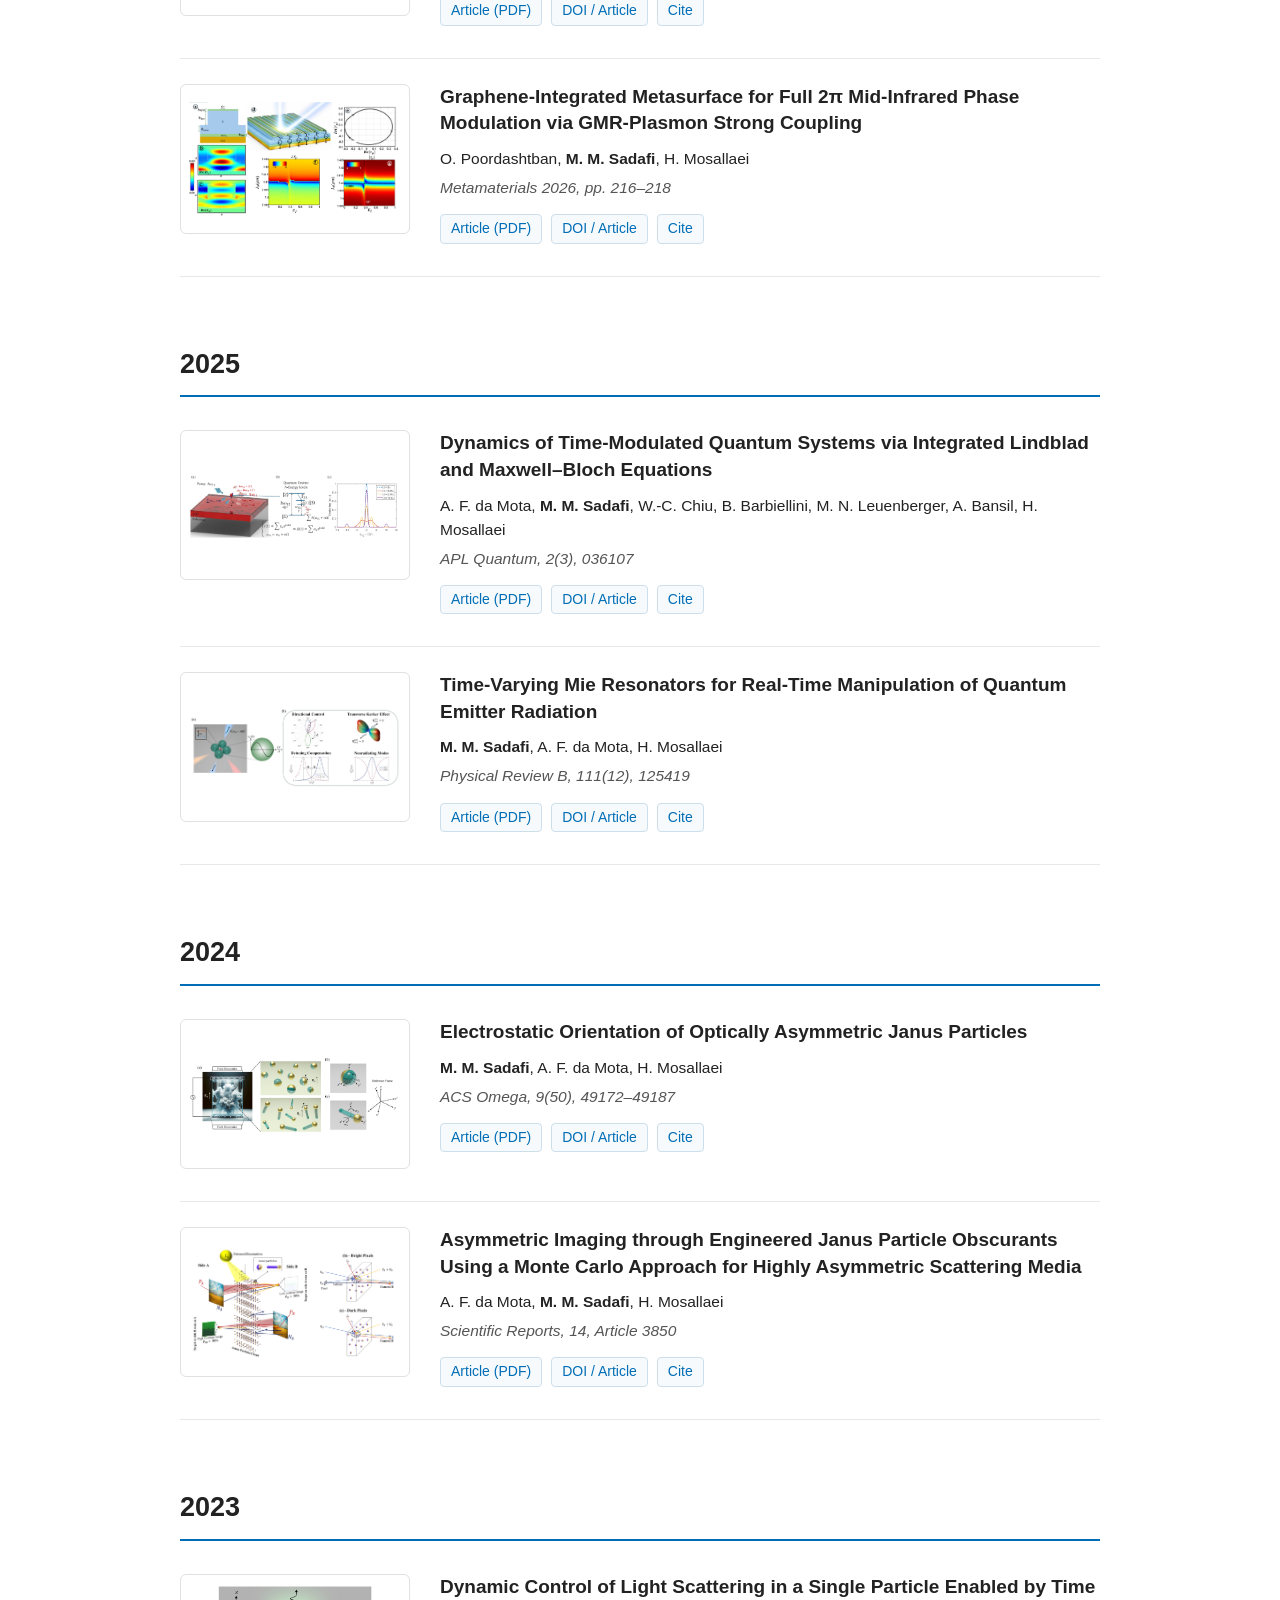
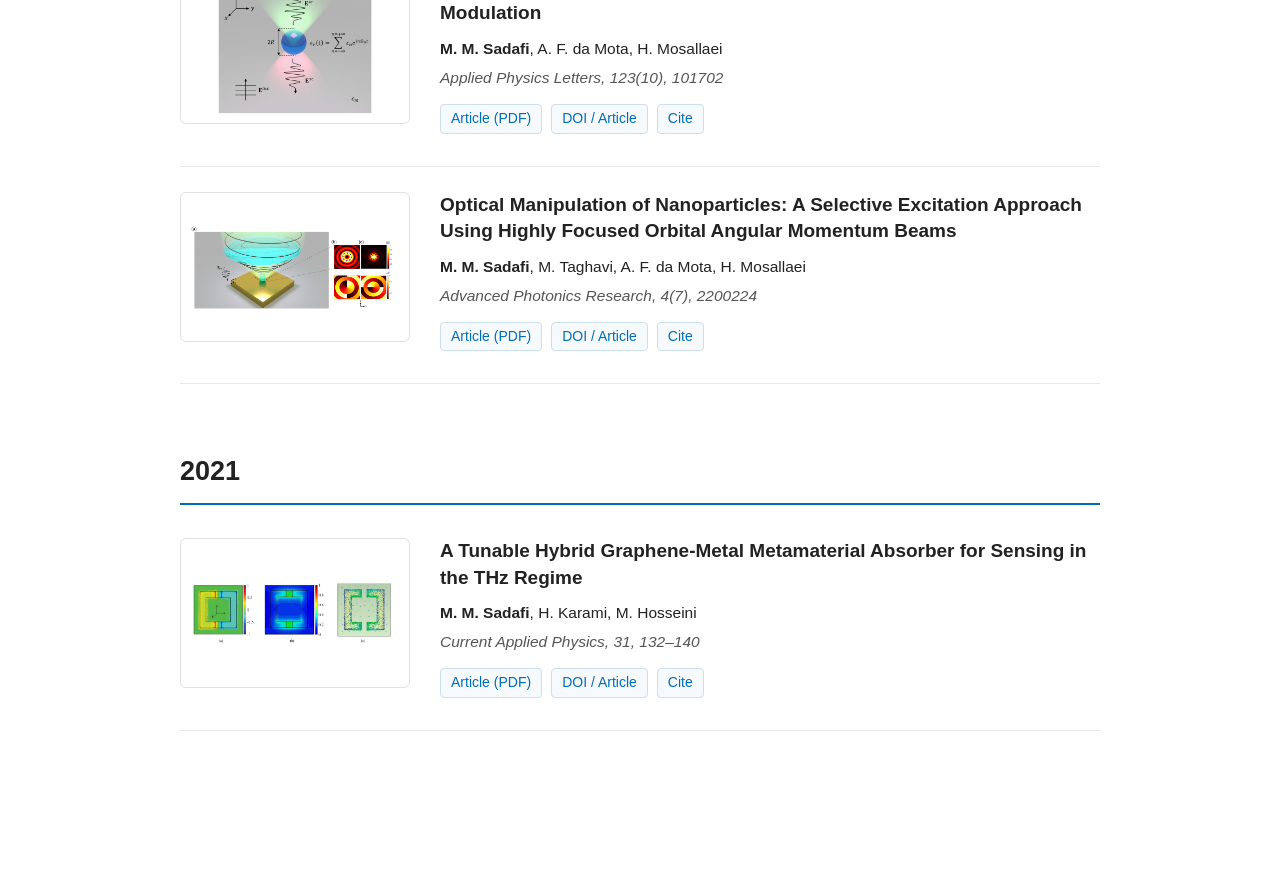
==== commit 5a714e06: "Update publications.html" ====
--- a/publications.html
+++ b/publications.html
@@ -11,9 +11,10 @@
 
 <nav>
   <a href="index.html">Home</a>
-  <a href="research.html">Research</a>
   <a href="publications.html">Publications</a>
-  <a href="MohammadMojtabaSadafi_CV.pdf" target="_blank">CV</a>
+  <a href="talks.html">Talks &amp; Posters</a>
+  <a href="service.html">Academic Service</a>
+  <a href="MohammadMojtabaSadafi_CV.pdf" target="_blank" rel="noopener">CV</a>
 </nav>
 
 <main class="publications-page">
--- a/style.css
+++ b/style.css
@@ -26,6 +26,8 @@
   padding: 28px 40px;
   display: flex;
   justify-content: flex-end;
+  align-items: center;
+  flex-wrap: wrap;
   gap: 32px;
   border-bottom: 1px solid #eeeeee;
 }
@@ -35,6 +37,7 @@
   text-decoration: none;
   font-size: 16px;
   font-weight: 500;
+  white-space: nowrap;
 }
 
 nav a:hover {
@@ -159,6 +162,24 @@
 
 .social-links a:hover {
   text-decoration: none;
+}
+
+
+/* =========================
+   Homepage
+   ========================= */
+
+.home-section h2 {
+  margin-top: 48px;
+}
+
+.home-section p {
+  max-width: 760px;
+}
+
+.research-interests {
+  color: #444;
+  line-height: 1.9;
 }
 
 
@@ -310,6 +331,95 @@
 
 
 /* =========================
+   Talks & Posters page
+   ========================= */
+
+.talks-page {
+  max-width: 900px;
+}
+
+.talks-page > h1 {
+  margin-bottom: 50px;
+}
+
+.talk-year {
+  margin-bottom: 60px;
+}
+
+.talk-entry {
+  padding: 22px 0 28px;
+  border-bottom: 1px solid #e8e8e8;
+}
+
+.talk-entry:first-of-type {
+  padding-top: 5px;
+}
+
+.talk-entry h3 {
+  margin: 0 0 10px;
+  font-size: 19px;
+  line-height: 1.4;
+  font-weight: 650;
+  color: #222;
+}
+
+.talk-authors,
+.talk-venue,
+.talk-type {
+  max-width: 760px;
+  margin: 5px 0;
+  font-size: 15.5px;
+  line-height: 1.55;
+}
+
+.talk-venue {
+  color: #555;
+  font-style: italic;
+}
+
+.talk-type {
+  color: #555;
+  font-size: 14.5px;
+}
+
+
+/* =========================
+   Academic Service page
+   ========================= */
+
+.service-page {
+  max-width: 900px;
+}
+
+.service-page > h1 {
+  margin-bottom: 45px;
+}
+
+.service-section h2 {
+  margin-top: 0;
+  margin-bottom: 18px;
+  padding-bottom: 10px;
+  border-bottom: 2px solid #006eb6;
+}
+
+.service-intro {
+  margin-bottom: 25px;
+  color: #444;
+}
+
+.service-list {
+  max-width: 760px;
+}
+
+.service-entry {
+  padding: 15px 0;
+  border-bottom: 1px solid #e8e8e8;
+  font-size: 17px;
+  line-height: 1.5;
+}
+
+
+/* =========================
    Mobile responsiveness
    ========================= */
 
@@ -318,7 +428,11 @@
   nav {
     padding: 20px 24px;
     justify-content: center;
-    gap: 24px;
+    gap: 12px 20px;
+  }
+
+  nav a {
+    font-size: 14px;
   }
 
   main {
@@ -350,11 +464,13 @@
     font-size: 22px;
   }
 
-  .publications-page > h1 {
+  .publications-page > h1,
+  .talks-page > h1 {
     margin-bottom: 40px;
   }
 
-  .publication-year {
+  .publication-year,
+  .talk-year {
     margin-bottom: 50px;
   }
 
@@ -375,13 +491,16 @@
     max-height: 220px;
   }
 
-  .publication-info h3 {
+  .publication-info h3,
+  .talk-entry h3 {
     font-size: 18px;
   }
 
   .publication-authors,
   .publication-venue,
-  .publication-award {
+  .publication-award,
+  .talk-authors,
+  .talk-venue {
     font-size: 15px;
   }
 
@@ -394,4 +513,8 @@
     text-decoration: underline;
   }
 
-}
+  .service-entry {
+    font-size: 16px;
+  }
+
+}
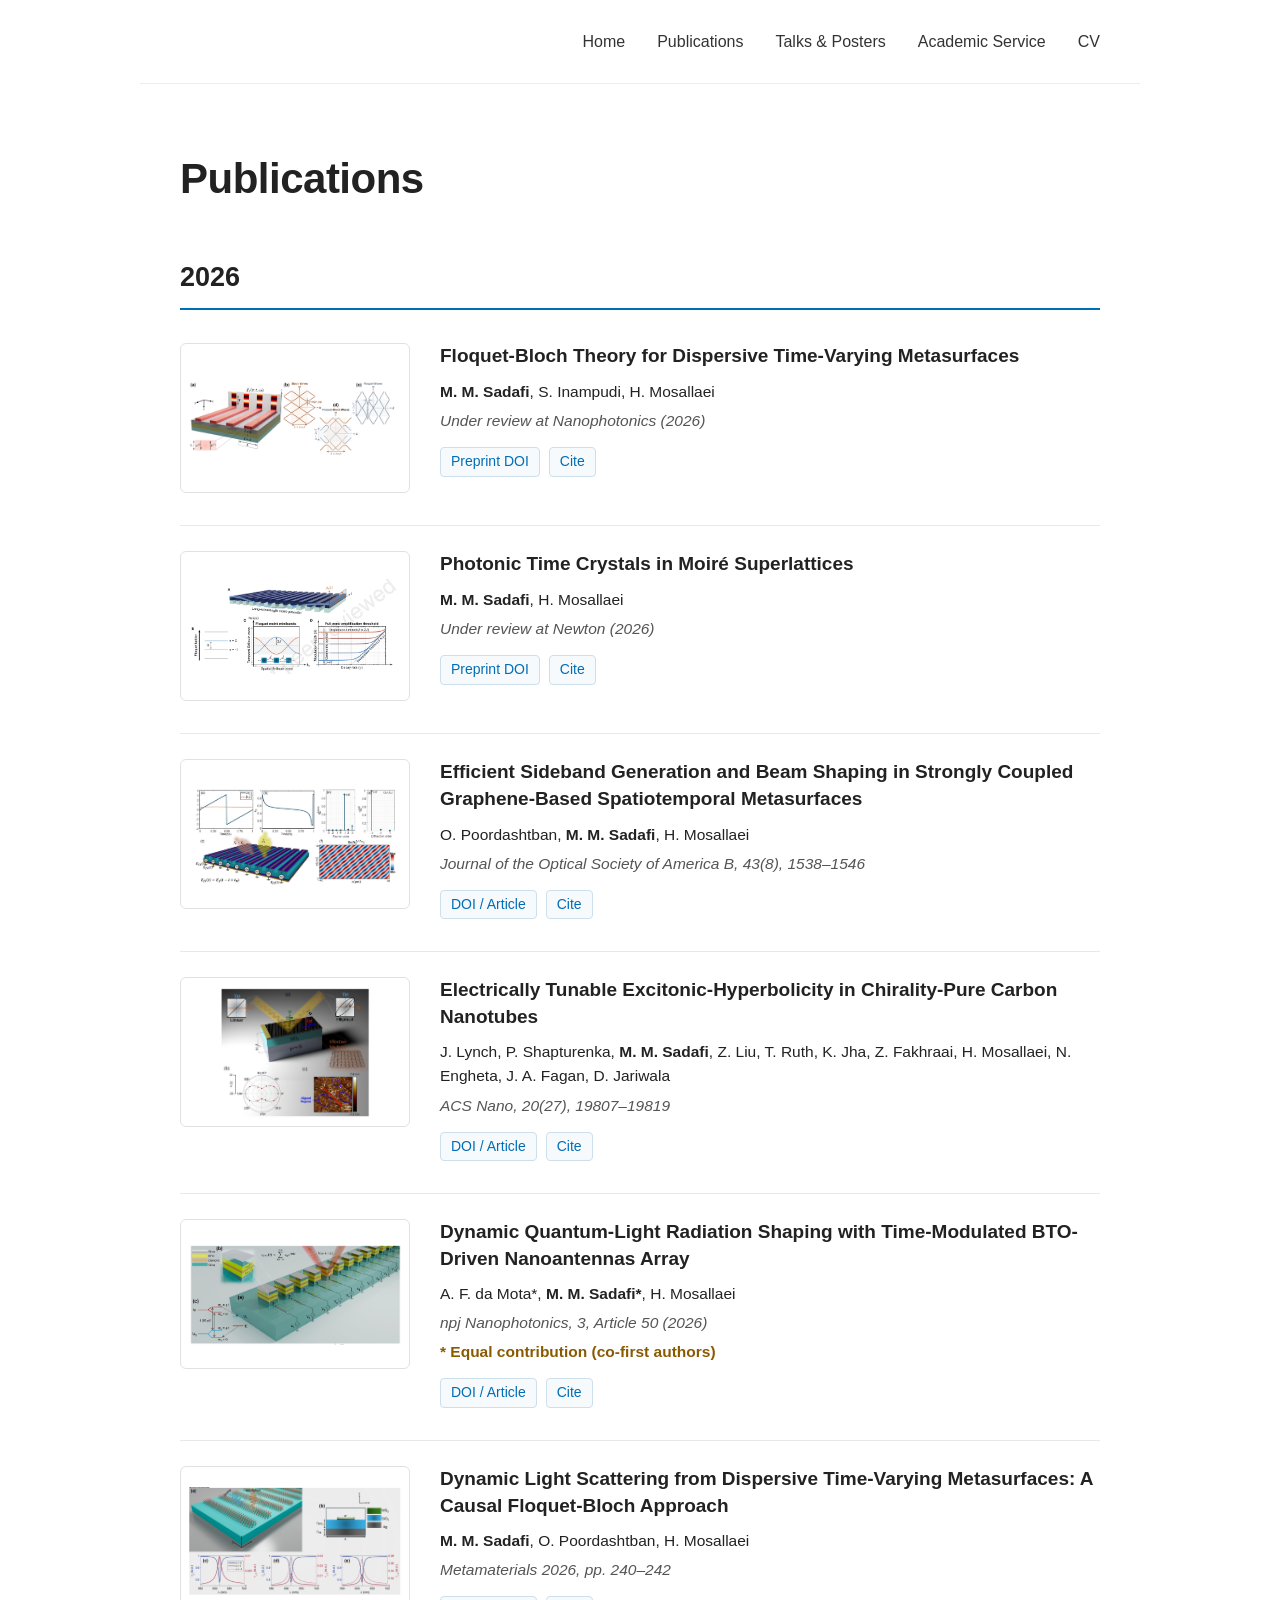
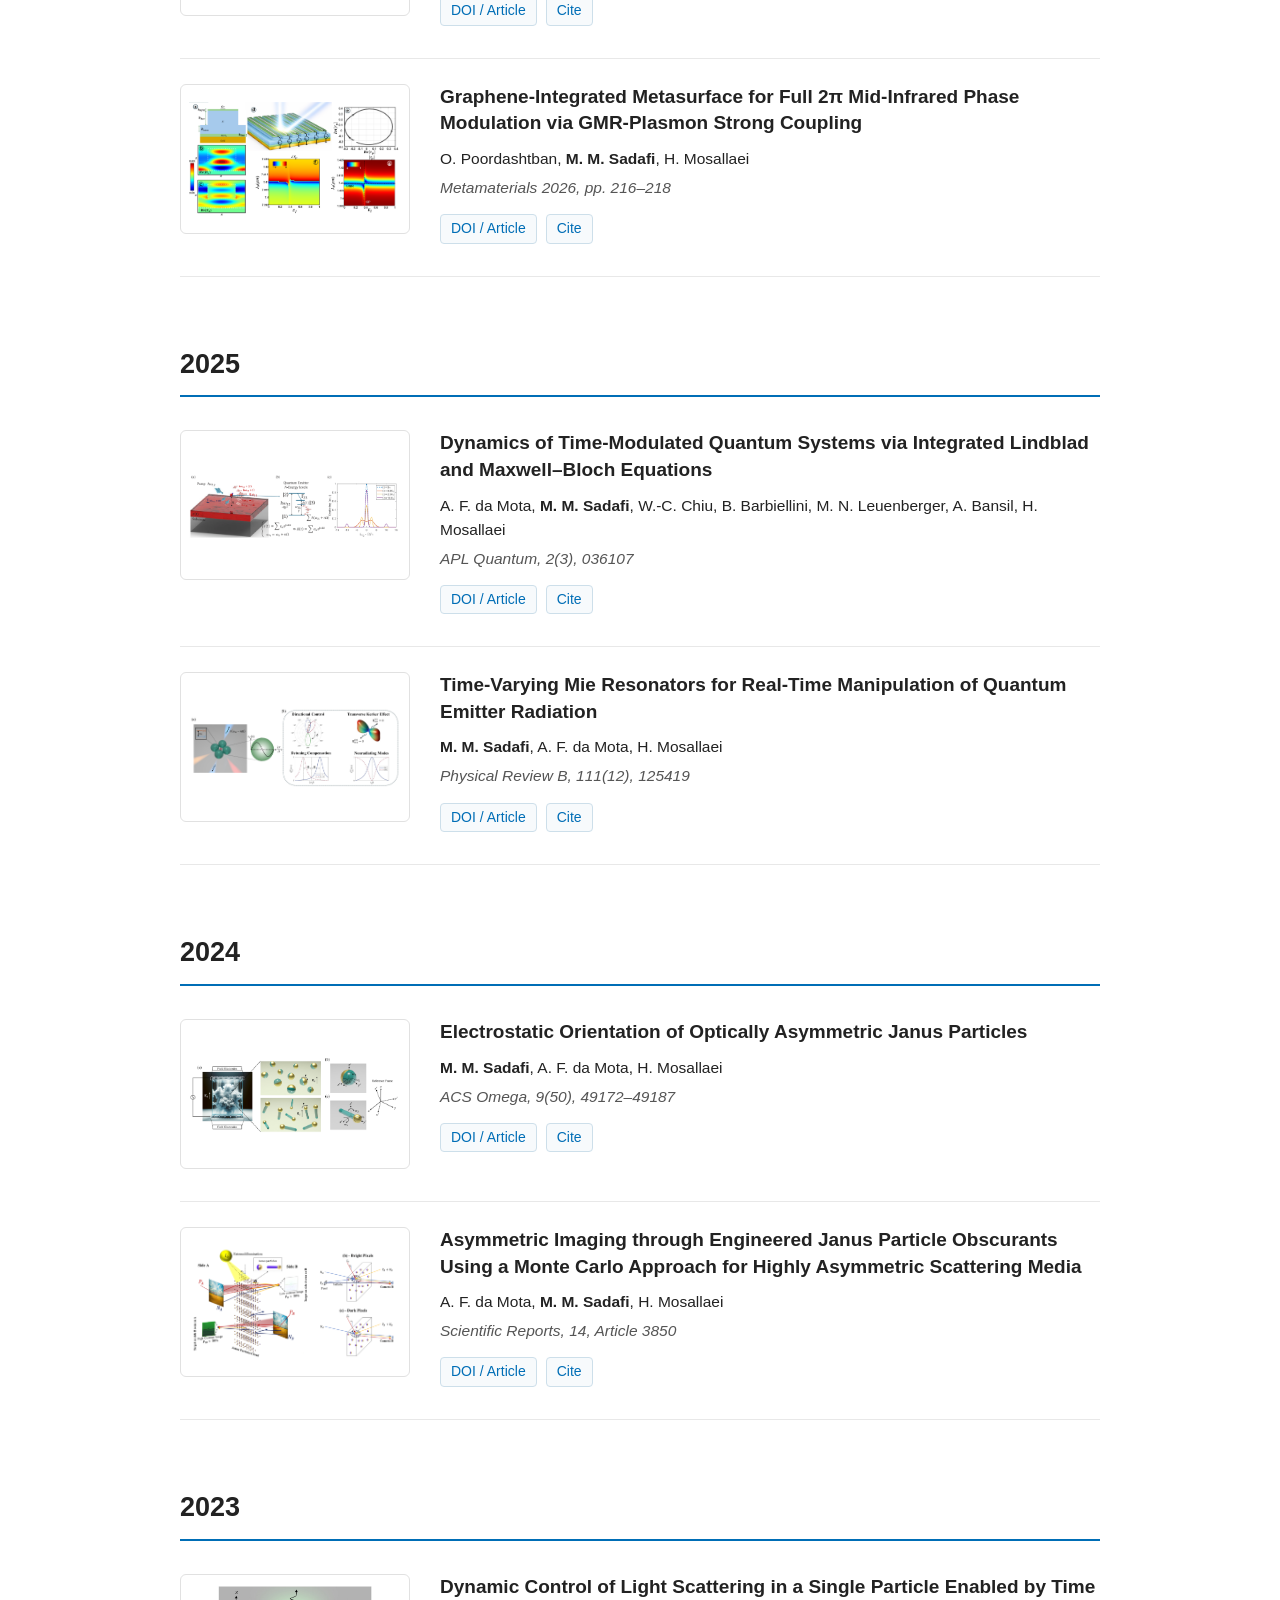
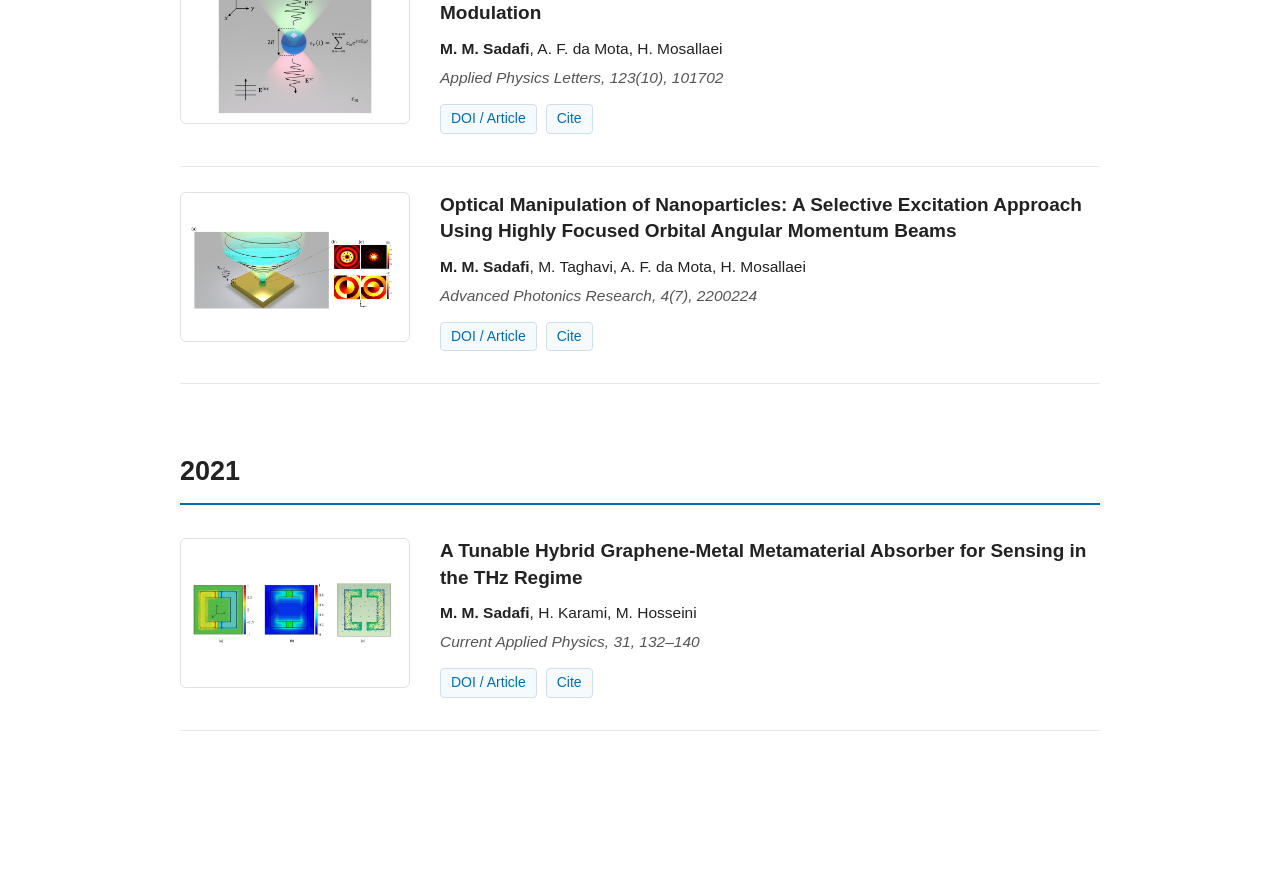
==== commit c5dc3570: "Update publications.html" ====
--- a/publications.html
+++ b/publications.html
@@ -50,7 +50,6 @@
         </p>
 
         <div class="publication-links">
-          <a href="papers/FloquetBlochTheory2026.pdf" target="_blank">Preprint (PDF)</a>
           <a href="https://doi.org/10.48550/arXiv.2609.27109" target="_blank">Preprint DOI</a>
           <a href="citations/Sadafi2026FloquetBloch.bib" download>Cite</a>
         </div>
@@ -82,7 +81,6 @@
         </p>
 
         <div class="publication-links">
-          <a href="papers/MoireTimeCrystals2026.pdf" target="_blank">Preprint (PDF)</a>
           <a href="https://doi.org/10.2139/ssrn.7567239" target="_blank">Preprint DOI</a>
           <a href="citations/Sadafi2026MoireTimeCrystals.bib" download>Cite</a>
         </div>
@@ -114,7 +112,6 @@
         </p>
 
         <div class="publication-links">
-          <a href="papers/SidebandGeneration2026.pdf" target="_blank">Article (PDF)</a>
           <a href="https://doi.org/10.1364/JOSAB.601458" target="_blank">DOI / Article</a>
           <a href="citations/Sadafi2026Efficient1.bib" download>Cite</a>
         </div>
@@ -149,7 +146,6 @@
         </p>
 
         <div class="publication-links">
-          <a href="papers/ExcitonicHyperbolicity2026.pdf" target="_blank">Article (PDF)</a>
           <a href="https://doi.org/10.1021/acsnano.6c08474" target="_blank">DOI / Article</a>
           <a href="citations/Sadafi2026Electrically2.bib" download>Cite</a>
         </div>
@@ -186,7 +182,6 @@
         </p>
 
         <div class="publication-links">
-          <a href="papers/QuantumLightRadiation2026.pdf" target="_blank">Article (PDF)</a>
           <a href="https://doi.org/10.1038/s44310-026-00141-5" target="_blank">DOI / Article</a>
           <a href="citations/Sadafi2026Dynamic3.bib" download>Cite</a>
         </div>
@@ -219,7 +214,6 @@
         </p>
 
         <div class="publication-links">
-          <a href="papers/CausalFloquetBloch2026.pdf" target="_blank">Article (PDF)</a>
           <a href="https://doi.org/10.1109/metamaterials70235.2026.11718622" target="_blank">DOI / Article</a>
           <a href="citations/Sadafi2026Dynamic4.bib" download>Cite</a>
         </div>
@@ -252,7 +246,6 @@
         </p>
 
         <div class="publication-links">
-          <a href="papers/GraphenePhaseModulation2026.pdf" target="_blank">Article (PDF)</a>
           <a href="https://doi.org/10.1109/metamaterials70235.2026.11718620" target="_blank">DOI / Article</a>
           <a href="citations/Sadafi2026GrapheneIntegrated5.bib" download>Cite</a>
         </div>
@@ -294,7 +287,6 @@
         </p>
 
         <div class="publication-links">
-          <a href="papers/LindbladMaxwellBloch2025.pdf" target="_blank">Article (PDF)</a>
           <a href="https://doi.org/10.1063/5.0271171" target="_blank">DOI / Article</a>
           <a href="citations/Sadafi2025Dynamics1.bib" download>Cite</a>
         </div>
@@ -327,7 +319,6 @@
         </p>
 
         <div class="publication-links">
-          <a href="papers/TimeVaryingMie2025.pdf" target="_blank">Article (PDF)</a>
           <a href="https://doi.org/10.1103/physrevb.111.125419" target="_blank">DOI / Article</a>
           <a href="citations/Sadafi2025TimeVarying2.bib" download>Cite</a>
         </div>
@@ -367,7 +358,6 @@
         </p>
 
         <div class="publication-links">
-          <a href="papers/JanusOrientation2024.pdf" target="_blank">Article (PDF)</a>
           <a href="https://doi.org/10.1021/acsomega.4c05669" target="_blank">DOI / Article</a>
           <a href="citations/Sadafi2024Electrostatic1.bib" download>Cite</a>
         </div>
@@ -401,7 +391,6 @@
         </p>
 
         <div class="publication-links">
-          <a href="papers/AsymmetricImaging2024.pdf" target="_blank">Article (PDF)</a>
           <a href="https://doi.org/10.1038/s41598-024-54035-7" target="_blank">DOI / Article</a>
           <a href="citations/Sadafi2024Asymmetric2.bib" download>Cite</a>
         </div>
@@ -441,7 +430,6 @@
         </p>
 
         <div class="publication-links">
-          <a href="papers/DynamicLightScattering2023.pdf" target="_blank">Article (PDF)</a>
           <a href="https://doi.org/10.1063/5.0145291" target="_blank">DOI / Article</a>
           <a href="citations/Sadafi2023Dynamic1.bib" download>Cite</a>
         </div>
@@ -476,7 +464,6 @@
         </p>
 
         <div class="publication-links">
-          <a href="papers/OpticalManipulation2023.pdf" target="_blank">Article (PDF)</a>
           <a href="https://doi.org/10.1002/adpr.202200224" target="_blank">DOI / Article</a>
           <a href="citations/Sadafi2023Optical2.bib" download>Cite</a>
         </div>
@@ -516,7 +503,6 @@
         </p>
 
         <div class="publication-links">
-          <a href="papers/GrapheneMetamaterialAbsorber2021.pdf" target="_blank">Article (PDF)</a>
           <a href="https://doi.org/10.1016/j.cap.2021.07.020" target="_blank">DOI / Article</a>
           <a href="citations/Sadafi2021A1.bib" download>Cite</a>
         </div>
--- a/style.css
+++ b/style.css
@@ -343,33 +343,48 @@
 }
 
 .talk-year {
-  margin-bottom: 60px;
-}
+  margin-bottom: 65px;
+}
+
+/* Individual presentation entries */
 
 .talk-entry {
-  padding: 22px 0 28px;
-  border-bottom: 1px solid #e8e8e8;
-}
+  display: block;
+  padding: 28px 0 34px;
+  border-bottom: 1px solid #d8d8d8;
+}
+
+/* First entry directly beneath each year */
 
 .talk-entry:first-of-type {
   padding-top: 5px;
 }
 
+/* Stronger separation between consecutive entries */
+
+.talk-entry + .talk-entry {
+  margin-top: 12px;
+}
+
+/* Presentation titles */
+
 .talk-entry h3 {
-  margin: 0 0 10px;
+  margin: 0 0 12px;
   font-size: 19px;
-  line-height: 1.4;
+  line-height: 1.45;
   font-weight: 650;
   color: #222;
 }
+
+/* Authors, venue, and presentation type */
 
 .talk-authors,
 .talk-venue,
 .talk-type {
   max-width: 760px;
-  margin: 5px 0;
+  margin: 6px 0;
   font-size: 15.5px;
-  line-height: 1.55;
+  line-height: 1.6;
 }
 
 .talk-venue {
@@ -377,9 +392,60 @@
   font-style: italic;
 }
 
+/* Presentation type */
+
 .talk-type {
   color: #555;
   font-size: 14.5px;
+  font-weight: 500;
+}
+
+/* Invited talks */
+
+.talk-type--invited {
+  color: #8a5a00;
+  font-weight: 600;
+}
+
+/* Conference paper links */
+
+.talk-entry .publication-links {
+  margin-top: 15px;
+}
+
+/* Mobile responsiveness */
+
+@media (max-width: 650px) {
+
+  .talks-page > h1 {
+    margin-bottom: 40px;
+  }
+
+  .talk-year {
+    margin-bottom: 50px;
+  }
+
+  .talk-entry {
+    padding: 24px 0 30px;
+  }
+
+  .talk-entry + .talk-entry {
+    margin-top: 8px;
+  }
+
+  .talk-entry h3 {
+    font-size: 18px;
+  }
+
+  .talk-authors,
+  .talk-venue {
+    font-size: 15px;
+  }
+
+  .talk-type {
+    font-size: 14px;
+  }
+
 }
 
 
@@ -397,27 +463,77 @@
 
 .service-section h2 {
   margin-top: 0;
-  margin-bottom: 18px;
+  margin-bottom: 22px;
   padding-bottom: 10px;
   border-bottom: 2px solid #006eb6;
 }
 
+/* Introduction */
+
 .service-intro {
-  margin-bottom: 25px;
+  max-width: 760px;
+  margin-bottom: 30px;
   color: #444;
-}
+  font-size: 17px;
+  line-height: 1.8;
+}
+
+.service-intro strong {
+  color: #222;
+  font-weight: 650;
+}
+
+/* Journal list */
 
 .service-list {
   max-width: 760px;
-}
-
-.service-entry {
-  padding: 15px 0;
-  border-bottom: 1px solid #e8e8e8;
+  margin: 0;
+  padding-left: 25px;
+  list-style-type: disc;
+}
+
+.service-list li {
+  padding-left: 7px;
+  margin-bottom: 14px;
   font-size: 17px;
-  line-height: 1.5;
-}
-
+  line-height: 1.7;
+}
+
+.service-list li::marker {
+  color: #006eb6;
+}
+
+/* Review counts */
+
+.review-count {
+  color: #777;
+  font-size: 15px;
+  font-weight: 400;
+  white-space: nowrap;
+}
+
+/* Mobile responsiveness */
+
+@media (max-width: 650px) {
+
+  .service-page > h1 {
+    margin-bottom: 35px;
+  }
+
+  .service-intro {
+    font-size: 16px;
+  }
+
+  .service-list li {
+    font-size: 16px;
+    margin-bottom: 12px;
+  }
+
+  .review-count {
+    font-size: 14px;
+  }
+
+}
 
 /* =========================
    Mobile responsiveness
